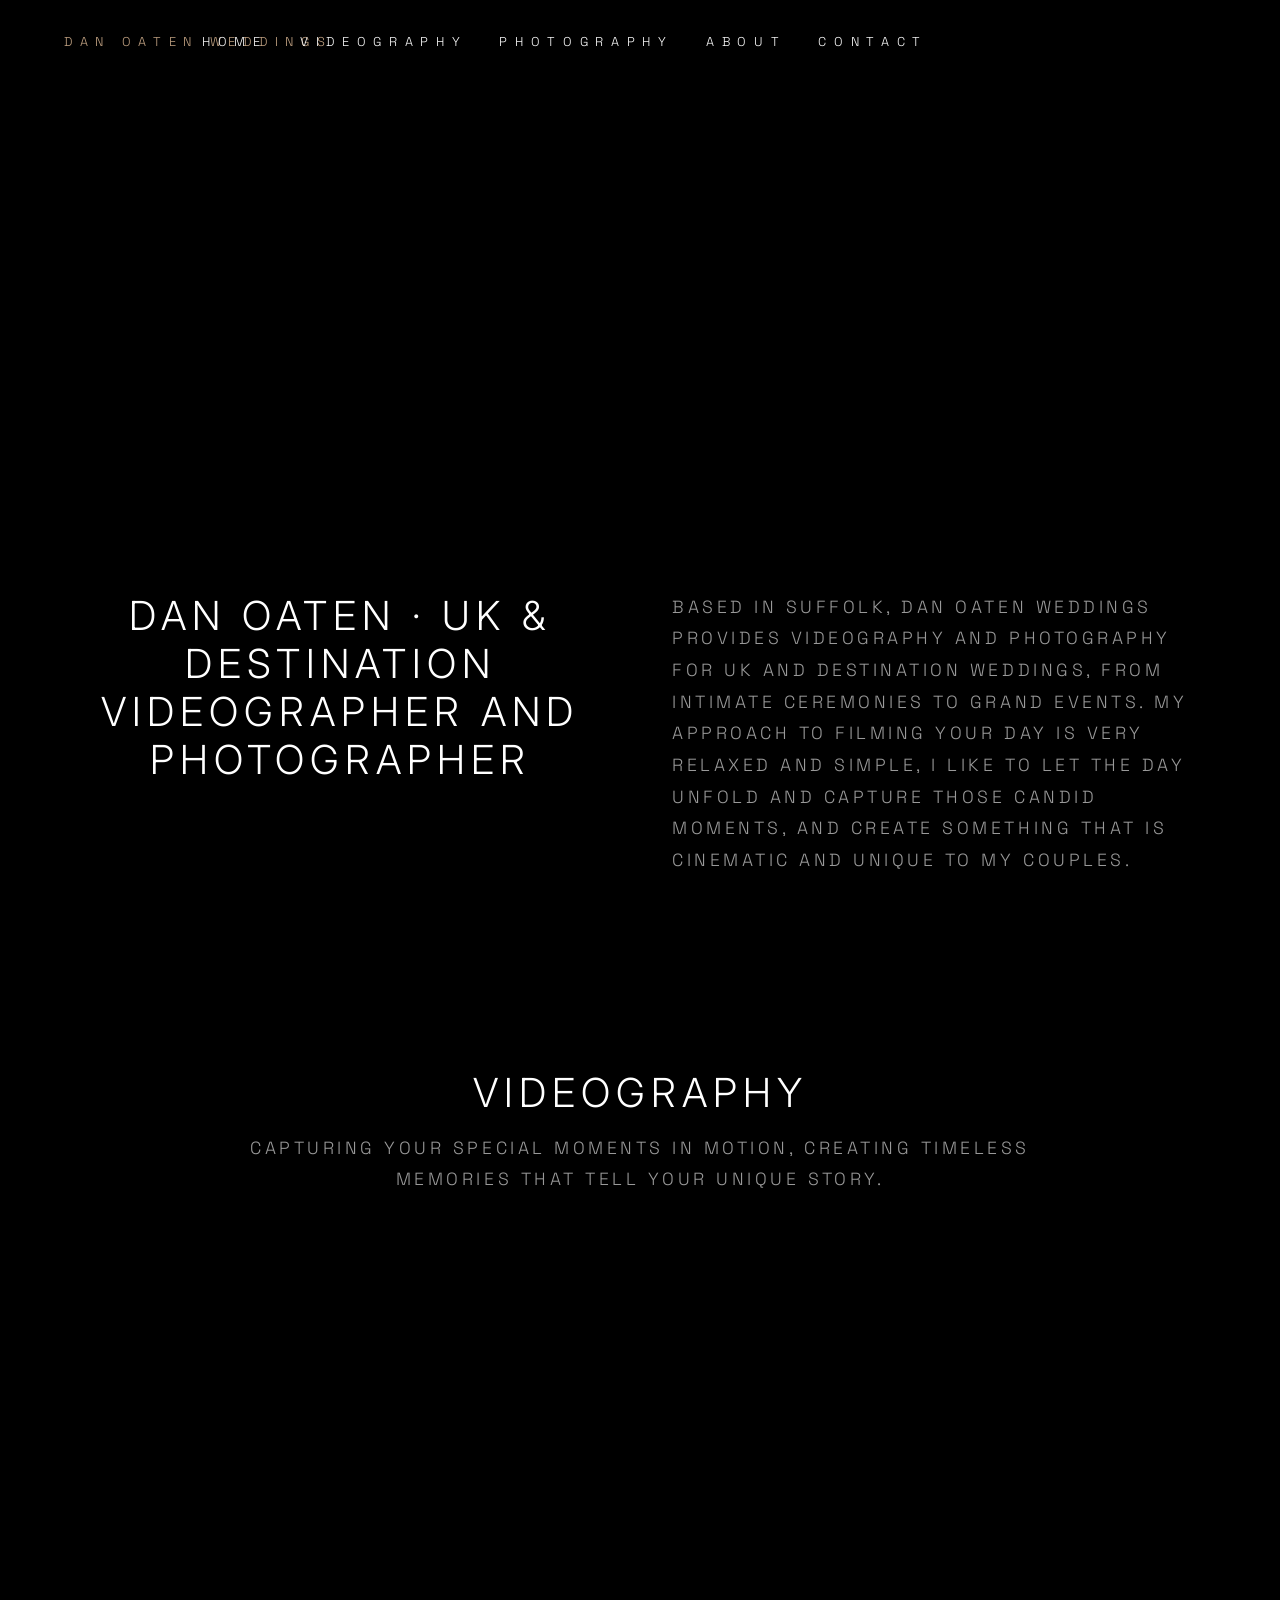
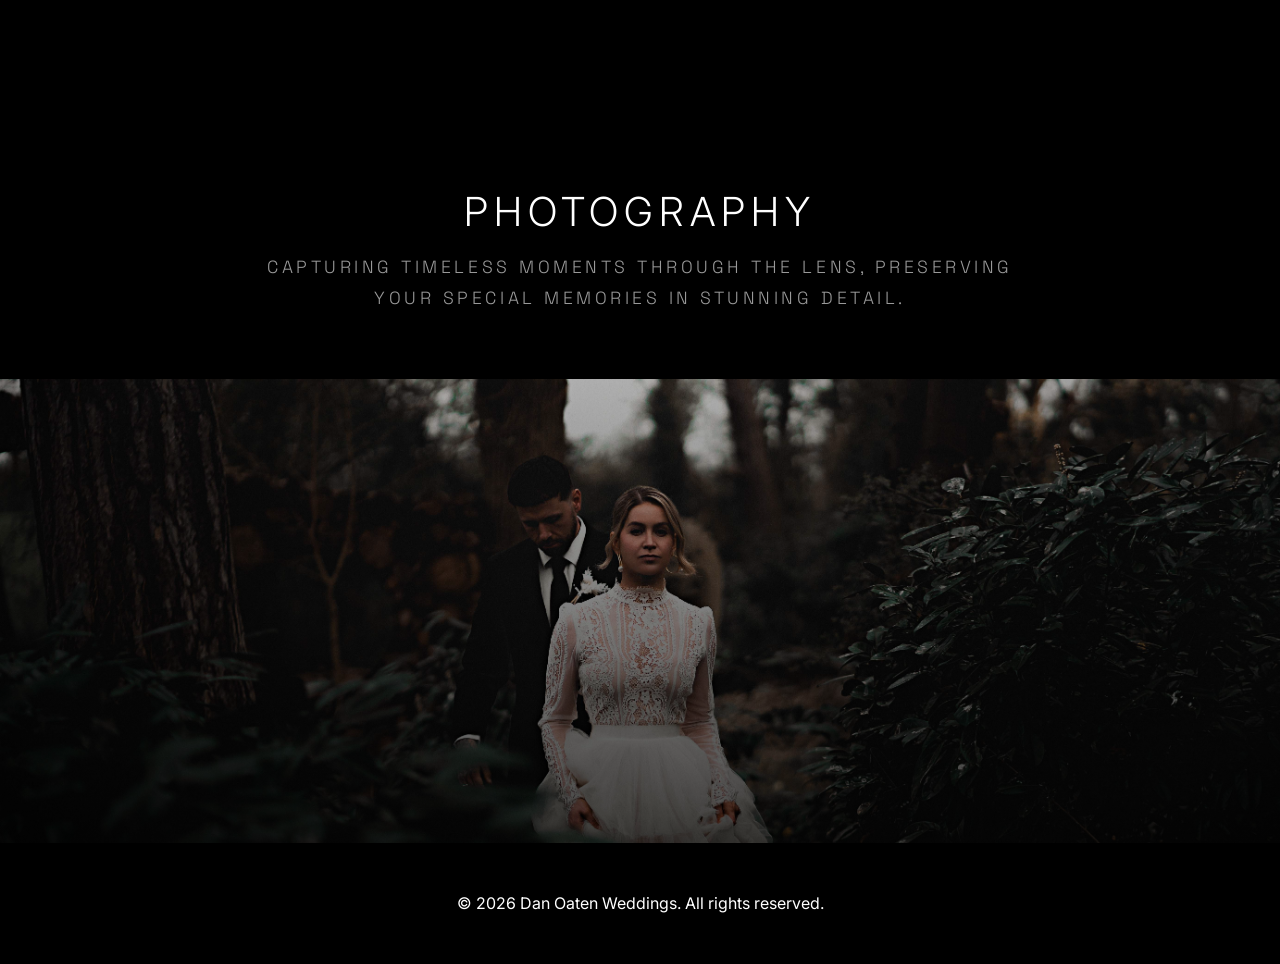
==== index.html @ 511fac62 "Fix mobile hero scroll flash and navbar overlap" ====
<!DOCTYPE html>
<html lang="en">
<head>
    <meta charset="UTF-8">
    <meta name="viewport" content="width=device-width, initial-scale=1.0">
    <title>Dan Oaten | Wedding Videographer &amp; Photographer, Suffolk</title>
    <meta name="description" content="Suffolk wedding videographer and photographer Dan Oaten. Cinematic films and natural photography for UK and destination weddings. Relaxed, story-led coverage.">
    <link rel="canonical" href="https://www.danoatenweddings.com/">
    <meta property="og:type" content="website">
    <meta property="og:site_name" content="Dan Oaten Weddings">
    <meta property="og:title" content="Dan Oaten | Wedding Videographer &amp; Photographer, Suffolk">
    <meta property="og:description" content="Suffolk wedding videographer and photographer Dan Oaten. Cinematic films and natural photography for UK and destination weddings.">
    <meta property="og:url" content="https://www.danoatenweddings.com/">
    <meta property="og:image" content="https://www.danoatenweddings.com/PHOTOS%20FOR%20WEB/WEB%20COMPRESSED%20VERSIONS/woods.jpg">
    <meta name="twitter:card" content="summary_large_image">
    <meta name="twitter:title" content="Dan Oaten | Wedding Videographer &amp; Photographer, Suffolk">
    <meta name="twitter:description" content="Suffolk wedding videographer and photographer Dan Oaten. Cinematic films and natural photography for UK and destination weddings.">
    <meta name="twitter:image" content="https://www.danoatenweddings.com/PHOTOS%20FOR%20WEB/WEB%20COMPRESSED%20VERSIONS/woods.jpg">
    <script type="application/ld+json">
    {
        "@context": "https://schema.org",
        "@graph": [
            {
                "@type": "ProfessionalService",
                "@id": "https://www.danoatenweddings.com/#business",
                "name": "Dan Oaten Weddings",
                "url": "https://www.danoatenweddings.com/",
                "image": "https://www.danoatenweddings.com/PHOTOS%20FOR%20WEB/WEB%20COMPRESSED%20VERSIONS/PIC%20OF%20DAN.jpg",
                "description": "Wedding videography and photography based in Suffolk, covering UK and destination weddings.",
                "areaServed": ["Suffolk", "United Kingdom"],
                "email": "mailto:danoatenmedia@gmail.com",
                "founder": { "@id": "https://www.danoatenweddings.com/#person" }
            },
            {
                "@type": "Person",
                "@id": "https://www.danoatenweddings.com/#person",
                "name": "Dan Oaten",
                "jobTitle": "Wedding Videographer and Photographer",
                "url": "https://www.danoatenweddings.com/about.html",
                "image": "https://www.danoatenweddings.com/PHOTOS%20FOR%20WEB/WEB%20COMPRESSED%20VERSIONS/PIC%20OF%20DAN.jpg",
                "worksFor": { "@id": "https://www.danoatenweddings.com/#business" },
                "sameAs": [
                    "https://instagram.com/danoatenweddings",
                    "https://www.youtube.com/channel/UCGWJz1EuunqIZIr-zbtcZ6g"
                ]
            }
        ]
    }
    </script>
    <link rel="stylesheet" href="styles.css">
    <link rel="preconnect" href="https://fonts.googleapis.com">
    <link rel="preconnect" href="https://fonts.gstatic.com" crossorigin>
    <link rel="preconnect" href="https://www.youtube-nocookie.com">
</head>
<body>
    <nav class="navbar">
        <div class="logo">DAN OATEN WEDDINGS</div>
        <div class="nav-content">
            <button class="mobile-menu-button">☰</button>
            <div class="nav-links">
                <a href="index.html">HOME</a>
                <a href="videography.html">VIDEOGRAPHY</a>
                <a href="photography.html">PHOTOGRAPHY</a>
                <a href="about.html">ABOUT</a>
                <a href="contact.html">CONTACT</a>
            </div>
        </div>
    </nav>

    <header id="home" class="hero">
        <div class="video-banner">
            <div class="hero-youtube" aria-hidden="true">
                <iframe
                    class="hero-youtube-iframe"
                    src="https://www.youtube-nocookie.com/embed/7D-t5KvVeIo?autoplay=1&mute=1&loop=1&playlist=7D-t5KvVeIo&controls=0&rel=0&modestbranding=1&playsinline=1&iv_load_policy=3&disablekb=1&fs=0"
                    title="Dan Oaten Weddings 2023 reel"
                    allow="accelerometer; autoplay; clipboard-write; encrypted-media; gyroscope; picture-in-picture; web-share"
                    referrerpolicy="strict-origin-when-cross-origin"
                ></iframe>
                <video
                    class="hero-banner-video hero-banner-video--mobile"
                    poster="https://i.ytimg.com/vi/7D-t5KvVeIo/maxresdefault.jpg"
                    muted
                    loop
                    playsinline
                    autoplay
                    preload="metadata"
                >
                    <source src="videos/hero-reel-mobile.mp4" type="video/mp4">
                </video>
            </div>
        </div>
        <div class="hero-content">
            <div class="hero-text-container">
                <h1 class="hero-title">DAN OATEN · UK &amp; DESTINATION VIDEOGRAPHER AND PHOTOGRAPHER</h1>
                <p class="hero-description">Based in Suffolk, Dan Oaten Weddings provides videography and photography for UK and destination weddings, from intimate ceremonies to grand events. My approach to filming your day is very relaxed and simple, I like to let the day unfold and capture those candid moments, and create something that is cinematic and unique to my couples.</p>
            </div>
        </div>
    </header>

    <section class="video-banner-section">
        <div class="banner-text-container">
            <h2 class="banner-title">VIDEOGRAPHY</h2>
            <p class="banner-description">Capturing your special moments in motion, creating timeless memories that tell your unique story.</p>
        </div>
        <div class="banner-video-container">
            <div class="hero-youtube" aria-hidden="true">
                <iframe
                    class="hero-youtube-iframe"
                    src="https://www.youtube-nocookie.com/embed/HKAzUGBeCcc?autoplay=1&mute=1&loop=1&playlist=HKAzUGBeCcc&controls=0&rel=0&modestbranding=1&playsinline=1&iv_load_policy=3&disablekb=1&fs=0"
                    title="Brides 2022"
                    allow="accelerometer; autoplay; clipboard-write; encrypted-media; gyroscope; picture-in-picture; web-share"
                    referrerpolicy="strict-origin-when-cross-origin"
                ></iframe>
                <img
                    class="hero-youtube-poster"
                    src="https://i.ytimg.com/vi/HKAzUGBeCcc/maxresdefault.jpg"
                    alt=""
                    loading="lazy"
                >
            </div>
        </div>
    </section>

    <section class="photo-banner-section">
        <div class="banner-text-container">
            <h2 class="banner-title">PHOTOGRAPHY</h2>
            <p class="banner-description">Capturing timeless moments through the lens, preserving your special memories in stunning detail.</p>
        </div>
        <div class="banner-image-container">
            <img src="PHOTOS FOR WEB/WEB COMPRESSED VERSIONS/woods.jpg" alt="Photography" class="banner-image">
        </div>
    </section>

    <footer>
        <div class="footer-content">
            <p>&copy; 2026 Dan Oaten Weddings. All rights reserved.</p>
        </div>
    </footer>

    <script>
        // Basic navbar scroll effect
        window.addEventListener('scroll', function() {
            const navbar = document.querySelector('.navbar');
            if (window.scrollY > 50) {
                navbar.classList.add('scrolled');
            } else {
                navbar.classList.remove('scrolled');
            }
        });

        // Mobile menu
        const mobileMenuButton = document.querySelector('.mobile-menu-button');
        const navLinks = document.querySelector('.nav-links');
        const navbar = document.querySelector('.navbar');

        function setMobileMenuOpen(isOpen) {
            if (!navLinks || !navbar) return;
            navLinks.classList.toggle('active', isOpen);
            navbar.classList.toggle('menu-open', isOpen);
            document.body.style.overflow = isOpen ? 'hidden' : '';
            if (mobileMenuButton) {
                mobileMenuButton.setAttribute('aria-expanded', isOpen ? 'true' : 'false');
                mobileMenuButton.textContent = isOpen ? '✕' : '☰';
            }
        }

        if (mobileMenuButton && navLinks) {
            mobileMenuButton.setAttribute('aria-expanded', 'false');
            mobileMenuButton.setAttribute('aria-label', 'Toggle navigation menu');

            mobileMenuButton.addEventListener('click', (e) => {
                e.stopPropagation();
                setMobileMenuOpen(!navLinks.classList.contains('active'));
            });

            document.querySelectorAll('.nav-links a').forEach(link => {
                link.addEventListener('click', () => {
                    setMobileMenuOpen(false);
                });
            });
        }

        // Email submission
        function sendEmail(event) {
            event.preventDefault();
            const email = document.getElementById('subscriberEmail').value;
            const subject = 'New Website Subscriber';
            const body = `A new subscriber has signed up with the email: ${email}`;
            const mailtoLink = `mailto:danoatenmedia@gmail.com?subject=${encodeURIComponent(subject)}&body=${encodeURIComponent(body)}`;
            window.location.href = mailtoLink;
            document.getElementById('subscriberEmail').value = '';
        }

        // Top hero: self-hosted video on mobile only
        (function initHeroMobileVideo() {
            const isMobile = window.matchMedia('(max-width: 768px)').matches;
            const heroIframe = document.querySelector('.hero .video-banner .hero-youtube-iframe');

            if (isMobile && heroIframe) {
                heroIframe.removeAttribute('src');
            }

            if (!isMobile) return;

            const heroVideo = document.querySelector('.hero-banner-video--mobile');
            if (!heroVideo) return;

            const tryPlay = () => {
                heroVideo.play().catch(() => {});
            };

            heroVideo.addEventListener('canplay', tryPlay, { once: true });
            tryPlay();
        })();
    </script>
</body>
</html>
---- styles.css ----
@import url('https://fonts.googleapis.com/css2?family=Inter:wght@100;200;300;400;500;600;700&family=Space+Grotesk:wght@100;200;300;400;500;600;700&display=swap');

:root {
    --primary-color: #000000;
    --secondary-color: #ffffff;
    --text-color: #ffffff;
    --light-bg: #000000;
    --white: #ffffff;
    --transition: all 0.3s ease;
    --gradient-overlay: linear-gradient(to bottom, rgba(0,0,0,0.8), rgba(0,0,0,0.95));
}

* {
    margin: 0;
    padding: 0;
    box-sizing: border-box;
}

html {
    scroll-behavior: smooth;
    -webkit-text-size-adjust: 100%;
    text-size-adjust: 100%;
}

img,
video {
    max-width: 100%;
}

body {
    font-family: 'Inter', sans-serif;
    line-height: 1.6;
    color: var(--text-color);
    overflow-x: hidden;
    background-color: var(--primary-color);
    background-image: radial-gradient(circle at center, #1a1a1a 0%, #000000 100%);
}

h1, h2, h3 {
    font-family: 'Space Grotesk', sans-serif;
}

/* Navbar */
.navbar {
    position: fixed;
    top: 0;
    left: 0;
    right: 0;
    background: rgba(0, 0, 0, 0.8);
    backdrop-filter: blur(10px);
    z-index: 1000;
    padding: 1.5rem 0;
    margin: 0;
    display: flex;
    justify-content: flex-end;
    align-items: center;
}

.navbar.scrolled {
    background: rgba(0, 0, 0, 0.95);
}

.logo {
    font-family: 'Space Grotesk', sans-serif;
    font-size: 0.8rem;
    font-weight: 100;
    letter-spacing: 0.6em;
    color: #C4A484;
    text-transform: uppercase;
    margin: 0;
    padding: 0 2rem;
    position: absolute;
    left: 2rem;
}

.camera-logo {
    width: 24px;
    height: 24px;
    fill: #fff;
    transition: var(--transition);
}

.logo:hover .camera-logo {
    transform: scale(1.1);
}

.nav-content {
    display: flex;
    align-items: center;
    padding: 0 2rem;
    position: relative;
    margin-right: 25%;
}

.nav-links {
    display: flex;
    gap: 2rem;
    margin: 0;
    padding: 0;
}

.nav-links a {
    font-family: 'Space Grotesk', sans-serif;
    font-size: 0.8rem;
    font-weight: 100;
    letter-spacing: 0.6em;
    color: #fff;
    text-decoration: none;
    text-transform: uppercase;
    transition: color 0.3s ease;
    padding: 0.5rem 0;
}

.nav-links a:hover {
    color: #C4A484;
}

/* Hero Section */
.hero {
    position: relative;
    margin-top: 0;
    background: var(--primary-color);
    overflow: hidden;
    background-image: linear-gradient(to bottom, rgba(0,0,0,0.9), rgba(0,0,0,1));
}

.video-banner {
    position: relative;
    width: 100%;
    padding-top: 36.23%; /* 2.76:1 aspect ratio (1/2.76 * 100) */
    overflow: hidden;
    background: var(--primary-color);
}

.hero-youtube {
    position: absolute;
    top: 0;
    left: 0;
    width: 100%;
    height: 100%;
    overflow: hidden;
    pointer-events: none;
    background: var(--primary-color);
}

.hero-youtube-iframe {
    position: absolute;
    top: 0;
    left: 0;
    width: 100%;
    height: 100%;
    border: 0;
}

.hero-youtube-poster {
    display: none;
}

.hero-banner-video {
    display: none;
}

@media (min-width: 769px) {
    .hero-youtube-iframe {
        top: 50%;
        left: 50%;
        width: 100vw;
        height: 56.25vw;
        min-height: 100%;
        min-width: 177.78vh;
        transform: translate(-50%, -50%);
    }
}

.hero-video {
    position: absolute;
    top: 50%;
    left: 50%;
    transform: translate(-50%, -50%);
    width: 100%;
    height: 100%;
    object-fit: cover;
    object-position: center 50%; /* Centers the video vertically */
    background: var(--primary-color);
}

.hero-content {
    position: relative;
    background: var(--primary-color);
    padding: 6rem 2rem;
}

.hero-text-container {
    max-width: 1200px;
    margin: 0 auto;
    display: grid;
    grid-template-columns: 1fr 1fr;
    gap: 4rem;
    align-items: start;
    background: var(--primary-color);
    padding: 2rem;
}

.hero-title {
    font-family: 'Inter', sans-serif;
    font-size: 2.5rem;
    font-weight: 300;
    color: var(--white);
    line-height: 1.2;
    margin: 0;
    letter-spacing: 0.15em;
    text-transform: uppercase;
    text-align: center;
}

.hero-description {
    font-family: 'Space Grotesk', sans-serif;
    font-size: 1.1rem;
    line-height: 1.8;
    color: #999;
    font-weight: 100;
    margin: 0;
    letter-spacing: 0.2em;
    text-transform: uppercase;
}

.cta-button {
    display: inline-block;
    padding: 1.2rem 2.5rem;
    background: var(--secondary-color);
    color: var(--white);
    text-decoration: none;
    border-radius: 50px;
    transition: var(--transition);
    animation: fadeInUp 1s ease 0.4s;
    opacity: 0;
    animation-fill-mode: forwards;
    font-size: 1.2rem;
    font-weight: 500;
    letter-spacing: 1px;
    text-transform: uppercase;
}

.cta-button:hover {
    transform: translateY(-3px);
    box-shadow: 0 5px 15px rgba(0, 0, 0, 0.3);
    background: #c0392b;
}

/* Videography Page */
.videography-hero {
    height: 50vh;
    background: var(--primary-color);
    display: flex;
    flex-direction: column;
    justify-content: center;
    align-items: center;
    text-align: center;
    color: var(--white);
    padding: 2rem;
    background-image: linear-gradient(to bottom, rgba(0,0,0,0.9), rgba(0,0,0,1));
    position: relative;
    margin-top: 0;
}

.videography-hero h1 {
    font-size: 3rem;
    margin-bottom: 1rem;
    position: relative;
    z-index: 2;
}

.video-gallery {
    padding: 4rem 2rem;
    background: var(--primary-color);
    background-image: linear-gradient(to bottom, rgba(0,0,0,0.95), rgba(0,0,0,1));
    display: grid;
    grid-template-columns: repeat(3, 1fr);
    gap: 4rem;
    max-width: 100%;
    margin: 0 auto;
}

.video-item {
    margin: 0;
    width: 100%;
}

.video-container {
    position: relative;
    width: 100%;
    aspect-ratio: 16 / 9; /* Modern aspect ratio handling */
    overflow: hidden;
}

.video-container iframe {
    position: absolute;
    top: 0;
    left: 0;
    width: 100%;
    height: 100%;
    border: 0;
}

/* Support images inside video-container for thumbnail links */
.video-container a {
    position: absolute;
    top: 0;
    left: 0;
    width: 100%;
    height: 100%;
    display: block;
}
.video-container img {
    position: absolute;
    top: 0;
    left: 0;
    width: 100%;
    height: 100%;
    object-fit: cover;
    border: 0;
    display: block;
}

.video-description {
    padding: 1rem;
    background: rgba(0, 0, 0, 0.7);
    border-radius: 10px;
    margin-top: 1rem;
    width: 100%;
}

.video-description h3 {
    font-family: 'Inter', sans-serif;
    font-size: 1.2rem;
    font-weight: 300;
    color: var(--white);
    line-height: 1.2;
    margin: 0 0 1rem 0;
    letter-spacing: 0.15em;
    text-transform: uppercase;
}

.video-description p {
    font-family: 'Space Grotesk', sans-serif;
    font-size: 1.1rem;
    line-height: 1.8;
    color: #999;
    font-weight: 100;
    margin: 0;
    letter-spacing: 0.2em;
    text-transform: uppercase;
}

.video-intro-text {
    text-align: center;
    margin: 0 0 2rem 0;
}

.video-intro-text p {
    font-family: 'Space Grotesk', sans-serif;
    font-size: 1.1rem;
    line-height: 1.8;
    color: #999;
    font-weight: 100;
    margin: 0;
    letter-spacing: 0.2em;
    text-transform: uppercase;
}

.videography-title {
    text-align: center;
    font-family: 'Playfair Display', serif;
    font-size: 2.5rem;
    font-weight: 700;
    letter-spacing: 0.3em;
    color: var(--white);
    margin: 2rem 0;
}

.videography-subtitle {
    text-align: center;
    font-family: 'Poppins', sans-serif;
    font-size: 1.2rem;
    color: #888;
    font-weight: 400;
    margin-bottom: 2rem;
}

/* About Section */
.about {
    padding: 5rem 2rem;
    background: var(--primary-color);
    color: var(--white);
}

.about-content {
    max-width: 1200px;
    margin: 0 auto;
    display: grid;
    grid-template-columns: 1fr 2fr;
    gap: 4rem;
    align-items: center;
}

.about-image {
    position: relative;
    border-radius: 10px;
    overflow: hidden;
    box-shadow: 0 10px 30px rgba(0, 0, 0, 0.1);
}

.about-image img {
    width: 100%;
    height: auto;
    display: block;
    transition: transform 0.5s ease;
}

.about-image:hover img {
    transform: scale(1.05);
}

.about-text {
    padding: 2rem;
}

.about-text h2 {
    font-size: 2.5rem;
    margin-bottom: 1.5rem;
    color: var(--white);
}

.about-text p {
    margin-bottom: 1.5rem;
    font-size: 1.1rem;
    line-height: 1.8;
    color: #999;
}

.about-ashlee {
    margin-top: 3rem;
    padding-top: 2rem;
    border-top: 1px solid #333;
}

.about-ashlee h3 {
    color: var(--white);
    margin-bottom: 1rem;
}

.about-stats {
    display: grid;
    grid-template-columns: repeat(3, 1fr);
    gap: 2rem;
    margin-top: 3rem;
    text-align: center;
}

.stat {
    padding: 1.5rem;
    background: rgba(20, 20, 20, 0.8);
    border-radius: 10px;
    transition: transform 0.3s ease;
    backdrop-filter: blur(10px);
    border: 1px solid rgba(255, 255, 255, 0.1);
}

.stat:hover {
    transform: translateY(-5px);
    background: rgba(30, 30, 30, 0.9);
}

.stat-number {
    display: block;
    font-size: 2.5rem;
    font-weight: 700;
    color: var(--secondary-color);
    margin-bottom: 0.5rem;
}

.stat-label {
    font-size: 1rem;
    color: var(--text-color);
    font-weight: 500;
}

/* Packages Section */
.packages {
    padding: 5rem 2rem;
    background: var(--primary-color);
    background-image: linear-gradient(to bottom, rgba(0,0,0,1), rgba(0,0,0,0.95));
}

.packages h2 {
    text-align: center;
    margin-bottom: 3rem;
    font-size: 2.5rem;
    color: var(--primary-color);
}

.package-grid {
    display: grid;
    grid-template-columns: repeat(auto-fit, minmax(280px, 1fr));
    gap: 2rem;
    max-width: 1200px;
    margin: 0 auto;
}

.package-card {
    background: rgba(20, 20, 20, 0.8);
    padding: 2rem;
    border-radius: 10px;
    box-shadow: 0 5px 15px rgba(0, 0, 0, 0.3);
    transition: var(--transition);
    backdrop-filter: blur(10px);
    border: 1px solid rgba(255, 255, 255, 0.1);
}

.package-card:hover {
    transform: translateY(-10px);
}

.package-card.featured {
    transform: scale(1.05);
    border: 2px solid var(--secondary-color);
}

.package-card h3 {
    font-size: 1.8rem;
    margin-bottom: 1.5rem;
    color: var(--primary-color);
}

.package-card ul {
    list-style: none;
    margin-bottom: 2rem;
}

.package-card li {
    margin-bottom: 0.5rem;
    padding-left: 1.5rem;
    position: relative;
}

.package-card li::before {
    content: "✓";
    position: absolute;
    left: 0;
    color: var(--secondary-color);
}

.package-button {
    display: inline-block;
    padding: 0.8rem 1.5rem;
    background: var(--primary-color);
    color: var(--white);
    text-decoration: none;
    border-radius: 5px;
    transition: var(--transition);
}

.package-button:hover {
    background: var(--secondary-color);
}

/* Contact Page Styles */
.contact-page {
    padding-top: 80px;
    background: var(--primary-color);
    min-height: 100vh;
}

.contact-hero {
    text-align: center;
    padding: 6rem 2rem;
    background: linear-gradient(to bottom, rgba(0,0,0,0.9), rgba(0,0,0,1));
}

.contact-hero h1 {
    font-size: 3rem;
    font-weight: 300;
    margin-bottom: 1.5rem;
    letter-spacing: 0.15em;
    text-transform: uppercase;
}

.contact-hero p {
    font-size: 1.2rem;
    color: #999;
    max-width: 600px;
    margin: 0 auto;
    letter-spacing: 0.1em;
}

.contact-container {
    max-width: 1200px;
    margin: 0 auto;
    padding: 4rem 2rem;
    display: grid;
    grid-template-columns: 1fr 1.5fr;
    gap: 4rem;
}

.contact-info-section {
    position: sticky;
    top: 100px;
    height: fit-content;
}

.contact-card {
    background: rgba(255, 255, 255, 0.05);
    padding: 2.5rem;
    border-radius: 10px;
    backdrop-filter: blur(10px);
}

.contact-card h2 {
    font-size: 1.8rem;
    margin-bottom: 2rem;
    font-weight: 300;
    letter-spacing: 0.1em;
}

.contact-details {
    margin-bottom: 2.5rem;
}

.contact-item {
    display: flex;
    align-items: flex-start;
    margin-bottom: 1.5rem;
}

.contact-item i {
    font-size: 1.5rem;
    color: #C4A484;
    margin-right: 1rem;
    margin-top: 0.25rem;
}

.contact-item h3 {
    font-size: 1rem;
    font-weight: 500;
    margin-bottom: 0.5rem;
    color: #C4A484;
}

.contact-item p {
    font-size: 0.9rem;
    color: #999;
    line-height: 1.6;
}

.contact-item a {
    color: #999;
    text-decoration: none;
    transition: color 0.3s ease;
}

.contact-item a:hover {
    color: #C4A484;
}

.social-links {
    display: flex;
    flex-direction: column;
    gap: 1rem;
}

.social-link {
    display: flex;
    align-items: center;
    color: #999;
    text-decoration: none;
    transition: color 0.3s ease;
    padding: 0.5rem 0;
}

.social-link i {
    font-size: 1.2rem;
    margin-right: 1rem;
    color: #C4A484;
}

.social-link:hover {
    color: #C4A484;
}

.contact-form-section {
    background: rgba(255, 255, 255, 0.05);
    padding: 2.5rem;
    border-radius: 10px;
    backdrop-filter: blur(10px);
}

.form-header {
    margin-bottom: 2.5rem;
}

.form-header h2 {
    font-size: 1.8rem;
    margin-bottom: 1rem;
    font-weight: 300;
    letter-spacing: 0.1em;
}

.form-header p {
    color: #999;
    font-size: 0.9rem;
}

.form-grid {
    display: grid;
    grid-template-columns: 1fr 1fr;
    gap: 1.5rem;
}

.form-group {
    margin-bottom: 1.5rem;
}

.form-group.full-width {
    grid-column: 1 / -1;
}

.form-group label {
    display: block;
    margin-bottom: 0.5rem;
    color: #999;
    font-size: 0.9rem;
}

.form-group input,
.form-group textarea {
    width: 100%;
    padding: 0.8rem;
    background: rgba(255, 255, 255, 0.1);
    border: 1px solid rgba(255, 255, 255, 0.1);
    border-radius: 5px;
    color: #fff;
    font-size: 0.9rem;
    transition: all 0.3s ease;
}

.form-group input:focus,
.form-group textarea:focus {
    outline: none;
    border-color: #C4A484;
    background: rgba(255, 255, 255, 0.15);
}

.form-footer {
    margin-top: 2rem;
}

.botcheck {
    display: none;
}

.form-status {
    margin-top: 1rem;
    font-family: 'Poppins', sans-serif;
    font-size: 0.95rem;
    line-height: 1.5;
    text-align: center;
}

.form-status-success {
    color: #8fd4a8;
}

.form-status-error {
    color: #f0a0a0;
}

.submit-button:disabled {
    opacity: 0.7;
    cursor: not-allowed;
    transform: none;
}

.submit-button {
    display: flex;
    align-items: center;
    justify-content: center;
    gap: 1rem;
    width: 100%;
    padding: 1rem;
    background: #C4A484;
    color: #fff;
    border: none;
    border-radius: 5px;
    font-size: 1rem;
    font-weight: 500;
    cursor: pointer;
    transition: all 0.3s ease;
}

.submit-button:hover {
    background: #b38f6f;
    transform: translateY(-2px);
}

.submit-button i {
    transition: transform 0.3s ease;
}

.submit-button:hover i {
    transform: translateX(5px);
}

.faq-section {
    max-width: 1200px;
    margin: 0 auto;
    padding: 4rem 2rem;
}

.faq-section h2 {
    text-align: center;
    font-size: 2rem;
    margin-bottom: 3rem;
    font-weight: 300;
    letter-spacing: 0.1em;
}

.faq-grid {
    display: grid;
    grid-template-columns: repeat(2, 1fr);
    gap: 2rem;
}

.faq-item {
    background: rgba(255, 255, 255, 0.05);
    padding: 2rem;
    border-radius: 10px;
    backdrop-filter: blur(10px);
}

.faq-item h3 {
    font-size: 1.2rem;
    margin-bottom: 1rem;
    color: #C4A484;
    font-weight: 500;
}

.faq-item p {
    color: #999;
    font-size: 0.9rem;
    line-height: 1.6;
}

@media (max-width: 768px) {
    .contact-container {
        grid-template-columns: 1fr;
        gap: 2rem;
    }

    .contact-info-section {
        position: static;
    }

    .form-grid {
        grid-template-columns: 1fr;
    }

    .faq-grid {
        grid-template-columns: 1fr;
    }

    .contact-hero h1 {
        font-size: 2rem;
    }
    
    .contact-hero p {
        font-size: 1rem;
    }
}

/* Footer */
footer {
    background: var(--primary-color);
    color: var(--white);
    padding: 3rem 2rem;
}

.footer-content {
    max-width: 1200px;
    margin: 0 auto;
    text-align: center;
}

.social-links {
    margin-bottom: 1.5rem;
}

.social-links a {
    color: var(--white);
    text-decoration: none;
    margin: 0 1rem;
    transition: var(--transition);
}

.social-links a:hover {
    color: var(--secondary-color);
}

/* Loading Animation */
.loading {
    position: fixed;
    top: 0;
    left: 0;
    width: 100%;
    height: 100%;
    background: var(--white);
    display: flex;
    justify-content: center;
    align-items: center;
    z-index: 9999;
    transition: opacity 0.5s ease;
}

.loading.hidden {
    opacity: 0;
    pointer-events: none;
}

.loading-spinner {
    width: 50px;
    height: 50px;
    border: 3px solid var(--light-bg);
    border-top-color: var(--secondary-color);
    border-radius: 50%;
    animation: spin 1s linear infinite;
}

/* Animations */
@keyframes fadeInUp {
    from {
        opacity: 0;
        transform: translateY(20px);
    }
    to {
        opacity: 1;
        transform: translateY(0);
    }
}

@keyframes spin {
    to {
        transform: rotate(360deg);
    }
}

/* Mobile Menu */
.mobile-menu-button {
    display: none;
    background: rgba(255, 255, 255, 0.12);
    border: 1px solid rgba(255, 255, 255, 0.25);
    border-radius: 8px;
    font-size: 1.5rem;
    line-height: 1;
    cursor: pointer;
    color: #ffffff;
    padding: 0.5rem 0.65rem;
    min-width: 44px;
    min-height: 44px;
    touch-action: manipulation;
    -webkit-tap-highlight-color: transparent;
}

/* Responsive Design */
@media (max-width: 992px) {
    .navbar {
        justify-content: space-between;
        align-items: center;
        padding: 0.85rem 1.25rem;
        z-index: 10000;
        background: #000000;
    }

    .navbar.scrolled,
    .navbar.menu-open {
        background: #000000;
    }

    .logo {
        position: relative;
        z-index: 10002;
        left: auto;
        padding: 0;
        font-size: 0.62rem;
        letter-spacing: 0.28em;
        flex: 1;
        min-width: 0;
        line-height: 1.4;
        color: #C4A484;
    }

    .nav-content {
        margin-right: 0;
        padding: 0;
        flex-shrink: 0;
        position: static;
    }

    .mobile-menu-button {
        display: flex;
        align-items: center;
        justify-content: center;
        position: relative;
        z-index: 10003;
        color: #ffffff;
    }

    .nav-links {
        display: none;
        position: fixed;
        top: 0;
        left: 0;
        right: 0;
        bottom: 0;
        width: 100%;
        height: 100%;
        min-height: 100vh;
        min-height: 100dvh;
        background: #000000;
        flex-direction: column;
        justify-content: center;
        align-items: center;
        gap: 0;
        z-index: 10001;
        padding: 5rem 1.5rem 2rem;
        margin: 0;
        overflow-y: auto;
        -webkit-overflow-scrolling: touch;
    }

    .nav-links.active {
        display: flex;
    }

    .nav-links a {
        font-size: 0.8rem;
        letter-spacing: 0.3em;
        padding: 0.85rem 1.25rem;
        min-height: 44px;
        display: flex;
        align-items: center;
        justify-content: center;
        color: #ffffff;
    }
}

@media (max-width: 1200px) {
    .video-gallery {
        grid-template-columns: repeat(2, 1fr);
        gap: 2.5rem;
        padding: 3rem 1.5rem;
    }
}

@media (max-width: 768px) {
    html,
    body {
        overscroll-behavior-y: none;
    }

    body {
        padding-top: calc(3.5rem + env(safe-area-inset-top, 0px));
    }

    .hero {
        padding-top: 0;
        background-image: none;
    }

    .hero-content {
        padding: 2.5rem 1rem;
    }

    .hero-text-container {
        grid-template-columns: 1fr;
        gap: 1.5rem;
        padding: 0.5rem;
    }

    .hero-title {
        font-size: 1.35rem;
        letter-spacing: 0.08em;
        line-height: 1.45;
        text-wrap: balance;
    }

    .hero-description {
        font-size: 0.9rem;
        letter-spacing: 0.06em;
        line-height: 1.7;
        text-transform: none;
    }

    /* YouTube banners: 16:9 padding hack on iframe wrapper (reliable on iOS Safari) */
    .hero .video-banner,
    .video-banner-section .banner-video-container {
        padding-top: 0;
        height: auto;
    }

    .hero .video-banner {
        position: relative;
        z-index: 1;
        isolation: isolate;
        overflow: hidden;
    }

    .hero .video-banner .hero-youtube {
        position: relative;
        top: auto;
        left: auto;
        width: 100%;
        height: auto;
        aspect-ratio: 16 / 9;
        padding-top: 0;
        overflow: hidden;
        transform: translateZ(0);
    }

    .hero .video-banner .hero-youtube-iframe {
        display: none !important;
        visibility: hidden;
        opacity: 0;
        width: 0;
        height: 0;
        pointer-events: none;
    }

    .hero .video-banner .hero-banner-video--mobile {
        display: block;
        position: absolute;
        inset: 0;
        width: 100%;
        height: 100%;
        max-width: none;
        object-fit: cover;
        object-position: center top;
        pointer-events: none;
        z-index: 2;
        background: #000;
        transform: translateZ(0);
    }

    .video-banner-section .banner-video-container .hero-youtube {
        position: relative;
        top: auto;
        left: auto;
        width: 100%;
        height: 0;
        padding-top: 56.25%;
        overflow: hidden;
    }

    .video-banner-section .hero-youtube-iframe {
        display: none;
    }

    .video-banner-section .hero-youtube-poster {
        display: block;
        position: absolute;
        top: 0;
        left: 0;
        width: 100%;
        height: 100%;
        object-fit: cover;
        object-position: center center;
    }

    /* Photo banner: 4:3 on mobile to show more of the image */
    .photo-banner-section .banner-image-container {
        height: 0;
        padding-top: 75%;
    }

    .banner-image {
        object-fit: cover;
        object-position: center center;
    }

    .commercial-banner-section .banner-video-container {
        padding-top: 56.25%;
    }

    .video-gallery {
        grid-template-columns: 1fr;
        gap: 2rem;
        padding: 2rem 1rem;
    }

    .videography-title {
        font-size: 1.5rem;
        letter-spacing: 0.15em;
        margin: 1.5rem 1rem;
    }

    .videography-subtitle {
        font-size: 1rem;
        margin-bottom: 1.5rem;
        padding: 0 1rem;
    }

    .video-intro-text {
        padding: 0 1rem;
        margin-bottom: 1.5rem;
    }

    .video-intro-text p,
    .video-description p {
        font-size: 0.95rem;
        letter-spacing: 0.08em;
        line-height: 1.65;
    }

    .video-description h3 {
        font-size: 1rem;
        letter-spacing: 0.1em;
    }

    .package-card.featured {
        transform: none;
    }

    .about-content {
        grid-template-columns: 1fr;
        gap: 2rem;
    }

    .about-image {
        max-width: 400px;
        margin: 0 auto;
    }

    .about-stats {
        grid-template-columns: 1fr;
        gap: 1rem;
    }

    .commercial-header h1 {
        font-size: 2rem;
    }

    .commercial-description {
        padding: 1.5rem 1rem;
    }

    .commercial-description p,
    .commercial-desc-col .project-desc {
        font-size: 0.95rem;
        letter-spacing: 0.1em;
        line-height: 1.65;
    }

    .commercial-main {
        padding: 0 1rem 2rem;
    }

    .commercial-row,
    .commercial-row-reverse {
        margin: 2rem 0;
    }

    .photography-hero {
        height: 40vh;
        min-height: 220px;
    }

    .photography-hero img {
        width: 100%;
        max-height: 40vh;
    }

    .photography-header-text {
        margin: 1.5rem 1rem 2rem;
        padding: 0;
    }

    .photography-header-text h2 {
        font-size: 1rem;
        letter-spacing: 0.12em;
    }

    .wedding-stories {
        gap: 2.5rem;
        padding: 0 0.5rem;
    }

    .wedding-story {
        padding: 1.25rem 0.75rem;
        border-radius: 12px;
    }

    .wedding-images {
        grid-template-columns: repeat(2, 1fr);
        grid-template-rows: repeat(3, auto);
        gap: 0.75rem;
    }

    .wedding-images img {
        height: auto;
        max-width: 100%;
        border-radius: 10px;
    }

    .wedding-text {
        font-size: 1rem;
        margin-top: 1rem;
    }

    .wedding-text h3 {
        font-size: 1.1rem;
        letter-spacing: 0.1em;
    }

    .wedding-text p {
        font-size: 0.95rem;
        letter-spacing: 0.04em;
        line-height: 1.7;
        text-transform: none;
    }

    .recommended-grid {
        gap: 1rem;
    }

    .venue-name {
        font-size: 0.85rem;
    }

    .about-hero {
        aspect-ratio: 16 / 9;
        max-height: 40vh;
        min-height: 200px;
    }

    .about-text-container {
        margin: 2rem auto;
        padding: 1.5rem 1rem;
    }

    .about-text-container h1 {
        font-size: 2rem;
    }

    .about-text-container h2 {
        font-size: 1.1rem;
    }

    .about-text-container p {
        font-size: 1rem;
        line-height: 1.7;
    }

    .about-image-row {
        padding: 0 1rem;
    }

    .about-image-row .about-portrait {
        max-height: 420px;
        object-position: center 15%;
    }

    .about-image-row .about-image {
        height: auto;
        max-height: 320px;
    }

    .close-lightbox {
        top: 10px;
        right: 15px;
        font-size: 32px;
        padding: 12px;
    }

    .lightbox-content {
        max-width: 95%;
        max-height: 85vh;
    }
}

@media (max-width: 480px) {
    .logo {
        font-size: 0.55rem;
        letter-spacing: 0.2em;
    }

    .hero-title {
        font-size: 1.05rem;
        letter-spacing: 0.06em;
        line-height: 1.5;
    }

    .hero-description {
        font-size: 0.85rem;
        letter-spacing: 0.04em;
    }

    .banner-title,
    .photo-banner-section .banner-title,
    .commercial-banner-section .banner-title {
        font-size: 1.5rem;
        letter-spacing: 0.1em;
    }

    .banner-description,
    .photo-banner-section .banner-description,
    .commercial-banner-section .banner-description {
        font-size: 0.85rem;
        letter-spacing: 0.04em;
    }

    .service-banner {
        height: 250px;
    }

    .banner-content h2 {
        font-size: 1.75rem;
    }

    .commercial-desc-col .project-title {
        font-size: 1.4rem;
    }

    .other-occasions-images {
        grid-template-columns: 1fr 1fr;
        gap: 0.75rem;
    }
}

/* Photography Hero Section */
.photography-hero {
    width: 100%;
    height: 60vh;
    position: relative;
    overflow: hidden;
    background-color: #000;
    display: flex;
    align-items: center;
    justify-content: center;
}

.photography-hero img {
    width: 100%;
    max-height: 60vh;
    object-fit: cover;
    display: block;
    margin: 0 auto;
}

.photography-header-text {
    text-align: center;
    margin: 2rem 0 3rem 0;
}

.photography-header-text h1 {
    font-family: 'Inter', sans-serif;
    font-size: 2.5rem;
    font-weight: 300;
    letter-spacing: 0.15em;
    margin-bottom: 1rem;
    text-transform: uppercase;
}

.photography-header-text h2 {
    font-family: 'Space Grotesk', sans-serif;
    font-size: 1.2rem;
    color: #999;
    font-weight: 100;
    margin-bottom: 2rem;
    letter-spacing: 0.2em;
    text-transform: uppercase;
}

.photography-gallery {
    display: grid;
    grid-template-columns: repeat(3, 1fr);
    gap: 1rem;
    margin-bottom: 4rem;
}

.gallery-image {
    width: 100%;
    height: 300px;
    object-fit: cover;
    display: block;
    border-radius: 0;
    transition: transform 0.3s ease;
    cursor: pointer;
}

.gallery-image:hover {
    transform: scale(1.05);
    z-index: 1;
}

@media (max-width: 1000px) {
    .photography-gallery {
        grid-template-columns: repeat(2, 1fr);
    }
}

@media (max-width: 600px) {
    .photography-gallery {
        grid-template-columns: 1fr;
    }
}

/* Photography Grid */
.photography-grid {
    display: grid;
    grid-template-columns: repeat(3, 1fr);
    gap: 1rem;
    padding: 1rem;
    background-color: #000;
}

.photo-item {
    position: relative;
    overflow: hidden;
    aspect-ratio: 1/1;
    cursor: pointer;
}

.photo-item img {
    width: 100%;
    height: 100%;
    object-fit: cover;
    transition: transform 0.3s ease;
}

.photo-item:hover img {
    transform: scale(1.05);
}

/* Responsive Design */
@media (max-width: 1024px) {
    .photography-grid {
        grid-template-columns: repeat(2, 1fr);
    }
}

@media (max-width: 768px) {
    .photography-hero h1 {
        font-size: 2rem;
    }

    .photography-hero p {
        font-size: 1rem;
    }

    .photography-grid {
        grid-template-columns: 1fr;
    }
}

/* Service Banners */
.service-banners {
    display: grid;
    grid-template-columns: repeat(3, 1fr);
    gap: 2rem;
    padding: 4rem 2rem;
    max-width: 1400px;
    margin: 0 auto;
    position: relative;
    z-index: 100;
    background: #000;
}

.service-banner {
    position: relative;
    height: 400px;
    overflow: hidden;
    border-radius: 10px;
    box-shadow: 0 10px 30px rgba(0, 0, 0, 0.5);
    border: 1px solid rgba(255, 255, 255, 0.1);
    cursor: pointer;
    transition: transform 0.3s ease;
    text-decoration: none;
    display: block;
}

.service-banner:hover {
    transform: translateY(-5px);
    box-shadow: 0 15px 40px rgba(0, 0, 0, 0.6);
}

.banner-image {
    position: absolute;
    top: 0;
    left: 0;
    width: 100%;
    height: 100%;
    background-size: cover;
    background-position: center;
    background-repeat: no-repeat;
    z-index: 1;
}

.service-banner::after {
    content: '';
    position: absolute;
    top: 0;
    left: 0;
    right: 0;
    bottom: 0;
    background: linear-gradient(to bottom, rgba(0,0,0,0.1), rgba(0,0,0,0.9));
    z-index: 2;
}

.banner-content {
    position: relative;
    z-index: 3;
    height: 100%;
    display: flex;
    flex-direction: column;
    justify-content: center;
    align-items: center;
    text-align: center;
    padding: 2rem;
}

.banner-content h2 {
    font-family: 'Playfair Display', serif;
    font-size: 3rem;
    margin-bottom: 1rem;
    color: white;
    text-shadow: 2px 2px 4px rgba(0, 0, 0, 0.5);
    text-transform: uppercase;
    letter-spacing: 0.2em;
    font-weight: 700;
}

.banner-content p {
    font-family: 'Poppins', sans-serif;
    font-size: 1.2rem;
    color: white;
    opacity: 1;
    text-shadow: 1px 1px 2px rgba(0, 0, 0, 0.5);
    letter-spacing: 0.1em;
    font-weight: 300;
}

@media (max-width: 768px) {
    .service-banners {
        grid-template-columns: 1fr;
        gap: 1rem;
        padding: 2rem 1rem;
    }

    .service-banner {
        height: 300px;
    }

    .banner-content h2 {
        font-size: 2.5rem;
    }

    .banner-content p {
        font-size: 1.1rem;
    }
}

/* Video Banner Section */
.video-banner-section {
    position: relative;
    width: 100%;
    background: #000;
    display: flex;
    flex-direction: column;
}

.banner-text-container {
    padding: 4rem 2rem;
    background: var(--primary-color);
    z-index: 2;
    text-align: center;
}

.banner-title {
    font-family: 'Inter', sans-serif;
    font-size: 2.5rem;
    font-weight: 300;
    color: var(--white);
    line-height: 1.2;
    margin: 0;
    letter-spacing: 0.15em;
    text-transform: uppercase;
}

.banner-description {
    font-family: 'Space Grotesk', sans-serif;
    font-size: 1.1rem;
    line-height: 1.8;
    color: #999;
    font-weight: 100;
    margin: 1rem 0 0;
    letter-spacing: 0.2em;
    text-transform: uppercase;
    max-width: 800px;
    margin-left: auto;
    margin-right: auto;
}

.banner-video-container {
    position: relative;
    width: 100%;
    padding-top: 36.23%; /* 2.76:1 aspect ratio (1/2.76 * 100) */
    overflow: hidden;
    background: var(--primary-color);
}

.banner-video {
    position: absolute;
    top: 0;
    left: 0;
    width: 100%;
    height: 100%;
    object-fit: cover;
    object-position: center;
}

.banner-video-container::after {
    content: '';
    position: absolute;
    top: 0;
    left: 0;
    right: 0;
    bottom: 0;
    background: linear-gradient(to bottom, rgba(0,0,0,0.3), rgba(0,0,0,0.7));
    z-index: 1;
}

@media (max-width: 768px) {
    .banner-text-container {
        padding: 1.75rem 1rem;
    }

    .banner-title {
        font-size: 1.65rem;
        letter-spacing: 0.1em;
        text-wrap: balance;
    }

    .banner-description {
        font-size: 0.9rem;
        letter-spacing: 0.06em;
        line-height: 1.65;
        text-transform: none;
    }
}

/* Photo Banner Section */
.photo-banner-section {
    position: relative;
    width: 100%;
    background: #000;
    display: flex;
    flex-direction: column;
}

.photo-banner-section .banner-text-container {
    padding: 4rem 2rem;
    background: var(--primary-color);
    z-index: 2;
    text-align: center;
}

.photo-banner-section .banner-title {
    font-family: 'Inter', sans-serif;
    font-size: 2.5rem;
    font-weight: 300;
    color: var(--white);
    line-height: 1.2;
    margin: 0;
    letter-spacing: 0.15em;
    text-transform: uppercase;
}

.photo-banner-section .banner-description {
    font-family: 'Space Grotesk', sans-serif;
    font-size: 1.1rem;
    line-height: 1.8;
    color: #999;
    font-weight: 100;
    margin: 1rem 0 0;
    letter-spacing: 0.2em;
    text-transform: uppercase;
    max-width: 800px;
    margin-left: auto;
    margin-right: auto;
}

.banner-image-container {
    position: relative;
    width: 100%;
    padding-top: 36.23%; /* 2.76:1 aspect ratio (1/2.76 * 100) */
    overflow: hidden;
    background: var(--primary-color);
}

.banner-image {
    position: absolute;
    top: 0;
    left: 0;
    width: 100%;
    height: 100%;
    object-fit: cover;
    object-position: center;
}

.banner-image-container::after {
    content: '';
    position: absolute;
    top: 0;
    left: 0;
    right: 0;
    bottom: 0;
    background: linear-gradient(to bottom, rgba(0,0,0,0.3), rgba(0,0,0,0.7));
    z-index: 1;
}

@media (max-width: 768px) {
    .photo-banner-section .banner-text-container {
        padding: 1.75rem 1rem;
    }

    .photo-banner-section .banner-title {
        font-size: 1.65rem;
        letter-spacing: 0.1em;
        text-wrap: balance;
    }

    .photo-banner-section .banner-description {
        font-size: 0.9rem;
        letter-spacing: 0.06em;
        line-height: 1.65;
        text-transform: none;
    }
}

/* Commercial Banner Section */
.commercial-banner-section {
    position: relative;
    width: 100%;
    background: #000;
    display: flex;
    flex-direction: column;
}

.commercial-banner-section .banner-text-container {
    padding: 4rem 2rem;
    background: var(--primary-color);
    z-index: 2;
    text-align: center;
}

.commercial-banner-section .banner-title {
    font-family: 'Inter', sans-serif;
    font-size: 2.5rem;
    font-weight: 300;
    color: var(--white);
    line-height: 1.2;
    margin: 0;
    letter-spacing: 0.15em;
    text-transform: uppercase;
}

.commercial-banner-section .banner-description {
    font-family: 'Space Grotesk', sans-serif;
    font-size: 1.1rem;
    line-height: 1.8;
    color: #999;
    font-weight: 100;
    margin: 1rem 0 0;
    letter-spacing: 0.2em;
    text-transform: uppercase;
    max-width: 800px;
    margin-left: auto;
    margin-right: auto;
}

.commercial-banner-section .banner-video-container {
    position: relative;
    width: 100%;
    padding-top: 36.23%; /* 2.76:1 aspect ratio (1/2.76 * 100) */
    overflow: hidden;
    background: var(--primary-color);
}

.commercial-banner-section .banner-video {
    position: absolute;
    top: 0;
    left: 0;
    width: 100%;
    height: 100%;
    object-fit: cover;
    object-position: center;
}

.commercial-banner-section .banner-video-container::after {
    content: '';
    position: absolute;
    top: 0;
    left: 0;
    right: 0;
    bottom: 0;
    background: linear-gradient(to bottom, rgba(0,0,0,0.3), rgba(0,0,0,0.7));
    z-index: 1;
}

@media (max-width: 768px) {
    .commercial-banner-section .banner-text-container {
        padding: 2rem 1rem;
    }

    .commercial-banner-section .banner-title {
        font-size: 2rem;
    }

    .commercial-banner-section .banner-description {
        font-size: 1rem;
        letter-spacing: 0.15em;
    }
}

/* Contact Section */
.contact-section {
    background-color: #000;
    padding: 4rem 0;
    color: #fff;
}

.contact-container {
    max-width: 1200px;
    margin: 0 auto;
    padding: 0 1rem;
}

.contact-content {
    text-align: center;
}

.contact-title {
    font-family: 'Playfair Display', serif;
    font-size: 2.5rem;
    font-weight: 700;
    margin-bottom: 1rem;
    letter-spacing: 0.1em;
}

.contact-email {
    font-family: 'Poppins', sans-serif;
        font-size: 1.2rem;
    margin-bottom: 1rem;
}

.contact-divider {
    font-size: 1.5rem;
    margin: 1rem 0;
    color: #666;
}

.packages-title {
    font-family: 'Poppins', sans-serif;
    font-size: 1.2rem;
    font-weight: 400;
    margin-bottom: 2rem;
}

.contact-form {
    display: flex;
    flex-direction: column;
    align-items: center;
    gap: 1rem;
    max-width: 400px;
    margin: 0 auto;
}

.contact-form input[type="email"] {
    width: 100%;
    padding: 1rem;
    border: 1px solid #333;
    background-color: transparent;
    color: #fff;
    font-family: 'Poppins', sans-serif;
}

.contact-form input[type="email"]::placeholder {
    color: #666;
}

.submit-button {
    padding: 1rem 2rem;
    background-color: transparent;
    border: 1px solid #fff;
    color: #fff;
    font-family: 'Poppins', sans-serif;
    cursor: pointer;
    transition: all 0.3s ease;
}

.submit-button:hover {
    background-color: #fff;
    color: #000;
}

/* Responsive Design */
@media (max-width: 768px) {
    .portfolio-grid {
        grid-template-columns: repeat(auto-fill, minmax(250px, 1fr));
    }

    .portfolio-item.large {
        grid-column: span 1;
        grid-row: span 1;
    }

    .contact-title {
        font-size: 2rem;
    }

    .contact-email {
        font-size: 1rem;
    }
}

@media (max-width: 480px) {
    .portfolio-grid {
        grid-template-columns: 1fr;
    }

    .contact-title {
        font-size: 1.8rem;
    }
}

/* Portfolio Section */
.portfolio-section {
    padding: 2rem 0;
    background-color: #000;
}

.portfolio-grid {
    display: grid;
    grid-template-columns: repeat(auto-fill, minmax(300px, 1fr));
    gap: 1rem;
    padding: 0 1rem;
    max-width: 1400px;
    margin: 0 auto;
}

.portfolio-item {
    position: relative;
    overflow: hidden;
    aspect-ratio: 3/4;
    cursor: pointer;
    transition: transform 0.3s ease;
}

.portfolio-item.large {
    grid-column: span 2;
    grid-row: span 2;
    aspect-ratio: 1/1;
}

.portfolio-item img {
    width: 100%;
    height: 100%;
    object-fit: cover;
    transition: transform 0.3s ease;
}

.portfolio-item:hover img {
    transform: scale(1.05);
}

/* Lightbox */
.lightbox {
    display: none;
    position: fixed;
    z-index: 1000;
    top: 0;
    left: 0;
    width: 100%;
    height: 100%;
    background-color: rgba(0, 0, 0, 0.95);
    justify-content: center;
    align-items: center;
    overflow: auto;
    padding: 20px;
}

.lightbox-content {
    max-width: 90%;
    max-height: 90vh;
    width: auto;
    height: auto;
    object-fit: contain;
    margin: auto;
    display: block;
}

.close-lightbox {
    position: fixed;
    top: 20px;
    right: 30px;
    color: white;
    font-size: 40px;
    cursor: pointer;
    z-index: 1001;
    background: none;
    border: none;
    padding: 10px;
}

/* Update photo-item to show pointer cursor */
.photo-item {
    cursor: pointer;
}

/* About Page Styles */
.about-hero {
    width: 100%;
    /* Set a cinematic aspect ratio, e.g., 16:5 */
    aspect-ratio: 16/5;
    max-height: 60vh;
    min-height: 300px;
    position: relative;
    overflow: hidden;
    background-color: #000;
    display: flex;
    align-items: center;
    justify-content: center;
}

.about-hero .hero-image {
    width: 100%;
    height: 100%;
    object-fit: cover;
    object-position: center center;
    display: block;
}

.about-content {
    background-color: #000;
    color: #fff;
    padding: 4rem 2rem;
}

.about-text-container {
    max-width: 800px;
    margin: 5rem auto 5rem auto;
    text-align: center;
    padding: 3rem 2rem 3rem 2rem;
    background: none;
}

.about-text-container h1 {
    font-family: 'Playfair Display', serif;
    font-size: 3rem;
    font-weight: 700;
    margin-bottom: 1rem;
    letter-spacing: 0.1em;
}

.about-text-container h2 {
    font-family: 'Poppins', sans-serif;
    font-size: 1.5rem;
    font-weight: 300;
    margin-bottom: 2rem;
    letter-spacing: 0.1em;
    color: #C4A484;
}

.about-text-container p {
    font-family: 'Poppins', sans-serif;
    font-size: 1.1rem;
    line-height: 1.8;
    margin-bottom: 1.5rem;
    color: #999;
}

.about-image-container {
    max-width: 1200px;
    margin: 0 auto 4rem;
    display: grid;
    grid-template-columns: repeat(auto-fit, minmax(300px, 1fr));
    gap: 2rem;
}

.about-image-row {
    max-width: 900px;
    margin: 0 auto 4rem;
    padding: 0 1rem;
}

.about-image-row .about-portrait {
    width: 100%;
    height: auto;
    max-height: 560px;
    aspect-ratio: 4 / 5;
    object-fit: cover;
    object-position: center 18%;
    display: block;
    margin: 0 auto;
    border-radius: 10px;
}

.about-image {
    width: 100%;
    height: 500px;
    object-fit: cover;
    transition: transform 0.3s ease;
}

.about-image:hover {
    transform: scale(1.02);
}

.about-main {
    width: 100%;
    max-width: min(1800px, 98vw);
    margin: 0 auto;
    padding: 0 clamp(1rem, 2.5vw, 2.5rem);
}

/* About page: text | photo (centre) | suppliers */
.about-spread-layout {
    display: grid;
    grid-template-columns: minmax(0, 1.2fr) minmax(300px, 520px) minmax(0, 1.1fr);
    gap: clamp(4.5rem, 9vw, 8rem);
    align-items: center;
    margin: clamp(3rem, 6vh, 5rem) auto;
    width: 100%;
    min-height: min(72vh, 820px);
}

.about-spread-text .about-text-container {
    max-width: none;
    margin: 0;
    padding: 0;
    text-align: left;
}

.about-spread-text .about-text-container h1 {
    font-family: 'Playfair Display', serif;
    font-size: clamp(2.5rem, 3.6vw, 3.5rem);
    font-weight: 700;
    margin-bottom: 1rem;
    letter-spacing: 0.08em;
    line-height: 1.15;
}

.about-spread-text .about-text-container h2 {
    font-family: 'Poppins', sans-serif;
    font-size: clamp(1.2rem, 1.6vw, 1.5rem);
    font-weight: 300;
    margin-bottom: 1.85rem;
    letter-spacing: 0.1em;
    color: #C4A484;
}

.about-spread-text .about-text-container p {
    font-family: 'Poppins', sans-serif;
    font-size: clamp(1.05rem, 1.25vw, 1.2rem);
    line-height: 1.9;
    margin-bottom: 1.45rem;
    color: #999;
}

.about-spread-text .about-text-container p:last-child {
    margin-bottom: 0;
}

.about-spread-photo {
    display: flex;
    justify-content: center;
    align-items: center;
    width: 100%;
}

.about-spread-photo .about-portrait {
    width: 100%;
    max-width: 520px;
    height: auto;
    max-height: min(78vh, 760px);
    aspect-ratio: 4 / 5;
    object-fit: cover;
    object-position: center 18%;
    border-radius: 14px;
    display: block;
}

.about-spread-suppliers {
    margin: 0;
    padding: 0;
    max-width: none;
    text-align: left;
}

.about-spread-suppliers .recommended-title {
    font-family: 'Playfair Display', serif;
    color: #C4A484;
    font-size: clamp(1.6rem, 2.4vw, 2.15rem);
    margin-bottom: 0.85rem;
    letter-spacing: 0.1em;
}

.about-spread-suppliers .recommended-subtitle {
    font-family: 'Poppins', sans-serif;
    font-size: clamp(0.95rem, 1.1vw, 1.08rem);
    color: #888;
    margin: 0 0 2rem;
    line-height: 1.7;
}

.about-spread-suppliers .recommended-grid {
    display: flex;
    flex-direction: column;
    gap: 1rem;
    width: 100%;
}

.about-spread-suppliers .venue-card {
    flex-direction: row;
    align-items: center;
    justify-content: space-between;
    padding: 1.25rem 1.5rem;
    gap: 1rem;
    width: 100%;
    background: rgba(255, 255, 255, 0.04);
    border: 1px solid rgba(255, 255, 255, 0.1);
    border-radius: 12px;
}

.about-spread-suppliers .venue-website-link {
    flex-direction: row;
    align-items: center;
    flex: 1;
    gap: 1rem;
    min-width: 0;
    text-decoration: none;
}

.about-spread-suppliers .venue-card-image {
    width: auto;
    height: auto;
    margin-bottom: 0;
    padding: 0;
    flex-shrink: 0;
}

.about-spread-suppliers .venue-logo {
    max-height: 56px;
    max-width: 88px;
    object-fit: contain;
}

.about-spread-suppliers .venue-name {
    text-align: left;
    font-size: clamp(0.8rem, 0.95vw, 0.9rem);
    line-height: 1.35;
    color: #C4A484;
    letter-spacing: 0.06em;
    text-transform: uppercase;
}

.about-spread-suppliers .venue-instagram-link {
    margin-top: 0;
    flex-shrink: 0;
    font-size: 1.5rem;
}

@media (max-width: 1100px) {
    .about-spread-layout {
        grid-template-columns: 1fr 1fr;
        grid-template-areas:
            "text text"
            "photo suppliers";
        gap: 3.5rem 4.5rem;
        align-items: start;
    }

    .about-spread-text {
        grid-area: text;
    }

    .about-spread-photo {
        grid-area: photo;
        justify-content: center;
    }

    .about-spread-suppliers {
        grid-area: suppliers;
    }

    .about-spread-photo .about-portrait {
        max-width: 100%;
        max-height: 560px;
    }
}

@media (max-width: 768px) {
    .about-spread-layout {
        min-height: unset;
        grid-template-columns: 1fr;
        grid-template-areas:
            "text"
            "photo"
            "suppliers";
        gap: 3.75rem;
    }

    .about-spread-text .about-text-container {
        text-align: center;
    }

    .about-spread-photo .about-portrait {
        max-width: min(100%, 400px);
        margin: 0 auto;
    }

    .about-spread-suppliers {
        text-align: center;
        padding-top: 1rem;
        border-top: 1px solid rgba(255, 255, 255, 0.08);
    }

    .about-spread-suppliers .recommended-title,
    .about-spread-suppliers .recommended-subtitle {
        text-align: center;
    }

    .about-spread-suppliers .recommended-grid {
        max-width: 420px;
        margin: 0 auto;
    }
}

.ashlee-section {
    margin-top: 6rem;
}

.ashlee-section h2 {
    font-size: 1.8rem;
    margin-bottom: 2rem;
}

/* Responsive Design */
@media (max-width: 768px) {
    .about-content {
        padding: 2rem 1rem;
    }

    .about-text-container h1 {
        font-size: 2.5rem;
    }

    .about-text-container h2 {
        font-size: 1.3rem;
    }

    .about-text-container p {
        font-size: 1rem;
    }

    .about-image {
        height: 400px;
    }

    .ashlee-section {
        margin-top: 4rem;
    }
}

@media (max-width: 480px) {
    .about-text-container h1 {
        font-size: 2rem;
    }

    .about-text-container h2 {
        font-size: 1.1rem;
    }

    .about-image {
        height: 300px;
    }
}

.wedding-stories {
    display: flex;
    flex-direction: column;
    gap: 4rem;
    padding: 2rem 0;
}

.wedding-story {
    display: flex;
    flex-wrap: wrap;
    gap: 3rem;
    align-items: stretch;
    background: rgba(0,0,0,0.7);
    border-radius: 16px;
    padding: 5rem 3rem;
    min-height: 400px;
    box-sizing: border-box;
    margin-bottom: 2rem;
}

.wedding-images {
    display: grid;
    grid-template-columns: repeat(3, 1fr);
    grid-template-rows: repeat(2, 1fr);
    gap: 2rem;
    min-width: 320px;
    max-width: 50%;
    justify-content: flex-start;
    align-items: flex-start;
}

.wedding-images img {
    aspect-ratio: 1 / 1;
    width: 100%;
    height: auto;
    border-radius: 16px;
    object-fit: cover;
    box-shadow: 0 8px 32px rgba(0,0,0,0.25);
}

.wedding-text {
    flex: 3 1 320px;
    min-width: 320px;
    max-width: 48%;
    color: #fff;
    font-size: 1.3rem;
    line-height: 1.7;
    display: flex;
    flex-direction: column;
    justify-content: center;
    padding-left: 2rem;
    box-sizing: border-box;
}

.wedding-text h3 {
    font-family: 'Inter', sans-serif;
    font-size: 2.2rem;
    font-weight: 300;
    letter-spacing: 0.15em;
    margin-bottom: 1.5rem;
    color: #C4A484;
    text-transform: uppercase;
}

.wedding-text p {
    font-family: 'Space Grotesk', sans-serif;
    font-size: 1.3rem;
    line-height: 1.7;
    color: #999;
    font-weight: 100;
    letter-spacing: 0.2em;
    text-transform: uppercase;
}

@media (max-width: 1200px) {
    .wedding-story {
        padding: 3rem 1.5rem;
        min-height: 300px;
    }
    .wedding-images img {
        max-width: 320px;
        height: 340px;
    }
    .wedding-images {
        min-width: 180px;
        max-width: 100%;
        gap: 1rem;
    }
    .wedding-text {
        min-width: 180px;
        max-width: 100%;
        font-size: 1.1rem;
        padding-left: 1rem;
    }
    .wedding-text h3 {
        font-size: 1.3rem;
    }
}

@media (max-width: 900px) {
    .wedding-story {
        flex-direction: column;
        align-items: flex-start;
        min-height: unset;
        padding: 2rem 1rem;
    }
    .wedding-images {
        flex-wrap: wrap;
        min-width: 100%;
        max-width: 100%;
        justify-content: center;
        gap: 1rem;
    }
    .wedding-images img {
        max-width: 100%;
        height: 180px;
    }
    .wedding-text {
        min-width: 100%;
        max-width: 100%;
        font-size: 1rem;
        padding-left: 0;
        margin-top: 1.5rem;
    }
    .wedding-text h3 {
        font-size: 1.1rem;
    }
}

.other-occasions-grid {
    background: none;
    box-shadow: none;
    padding: 0;
    margin-top: 2rem;
}

.other-occasions-images {
    display: grid;
    grid-template-columns: repeat(8, 1fr);
    grid-template-rows: repeat(2, 1fr);
    gap: 2rem;
    width: 100%;
    margin: 0 auto;
    padding: 0 1rem 3rem 1rem;
}

.other-occasions-images img {
    aspect-ratio: 1 / 1;
    width: 100%;
    height: auto;
    border-radius: 16px;
    object-fit: cover;
    box-shadow: 0 8px 32px rgba(0,0,0,0.25);
    background: #111;
}

@media (max-width: 1400px) {
    .other-occasions-images {
        grid-template-columns: repeat(4, 1fr);
        grid-template-rows: repeat(4, 1fr);
    }
}

@media (max-width: 900px) {
    .wedding-images {
        grid-template-columns: repeat(3, 1fr);
        grid-template-rows: repeat(2, 1fr);
        gap: 1rem;
        min-width: 100%;
        max-width: 100%;
        justify-content: center;
    }
    .wedding-images img {
        height: 180px;
    }
    .other-occasions-images {
        grid-template-columns: repeat(2, 1fr);
        grid-template-rows: repeat(8, 1fr);
        gap: 1rem;
        padding: 0 0.5rem 2rem 0.5rem;
    }
    .other-occasions-images img {
        height: 180px;
    }
}

.recommended-suppliers {
    text-align: center;
    margin: 4rem auto 5rem;
    padding: 3rem 2rem;
    max-width: 1100px;
}

.recommended-title {
    color: #C4A484;
    margin-bottom: 1rem;
    font-family: 'Playfair Display', serif;
    font-size: 2rem;
    letter-spacing: 0.1em;
}

.recommended-subtitle {
    font-family: 'Poppins', sans-serif;
    font-size: 1rem;
    color: #888;
    margin: 0 auto 2.5rem;
    max-width: 520px;
    line-height: 1.7;
}

.recommended-grid {
    display: grid;
    grid-template-columns: repeat(4, 1fr);
    gap: 1.5rem;
    align-items: stretch;
}

.venue-card {
    display: flex;
    flex-direction: column;
    align-items: center;
    justify-content: center;
    background: rgba(255, 255, 255, 0.04);
    border: 1px solid rgba(255, 255, 255, 0.1);
    border-radius: 12px;
    padding: 1.75rem 1.25rem 1.25rem;
    min-height: 180px;
    transition: transform 0.25s ease, border-color 0.25s ease, background 0.25s ease;
}

.venue-card:hover {
    transform: translateY(-4px);
    border-color: rgba(196, 164, 132, 0.45);
    background: rgba(255, 255, 255, 0.07);
}

.venue-website-link {
    display: flex;
    flex-direction: column;
    align-items: center;
    width: 100%;
    flex: 1;
    text-decoration: none;
}

.venue-instagram-link {
    display: flex;
    align-items: center;
    justify-content: center;
    width: 2.25rem;
    height: 2.25rem;
    margin-top: 0.75rem;
    font-size: 1.35rem;
    text-decoration: none;
    border-radius: 50%;
    transition: transform 0.25s ease, opacity 0.25s ease;
}

.venue-instagram-link i {
    background: radial-gradient(circle at 30% 107%, #fdf497 0%, #fdf497 5%, #fd5949 45%, #d6249f 60%, #285aeb 90%);
    -webkit-background-clip: text;
    background-clip: text;
    -webkit-text-fill-color: transparent;
    color: transparent;
}

.venue-instagram-link:hover {
    transform: scale(1.08);
    opacity: 0.9;
}

.venue-card-image {
    width: 100%;
    height: 90px;
    display: flex;
    align-items: center;
    justify-content: center;
    margin-bottom: 1.25rem;
    padding: 0.5rem;
}

.venue-logo {
    max-height: 72px;
    max-width: 100%;
    width: auto;
    height: auto;
    object-fit: contain;
    display: block;
}

.venue-name {
    font-family: 'Poppins', sans-serif;
    font-size: 0.9rem;
    color: #C4A484;
    letter-spacing: 0.06em;
    text-transform: uppercase;
    font-weight: 500;
    line-height: 1.4;
    transition: color 0.25s ease;
}

.venue-card:hover .venue-name,
.venue-website-link:hover .venue-name {
    color: #fff;
}

@media (max-width: 900px) {
    .recommended-grid {
        grid-template-columns: repeat(2, 1fr);
    }
}

@media (max-width: 700px) {
    .recommended-suppliers {
        padding: 2rem 1rem;
    }

    .recommended-title {
        font-size: 1.6rem;
    }

    .venue-card {
        min-height: 160px;
        padding: 1.25rem 1rem;
    }

    .venue-card-image {
        height: 70px;
    }

    .venue-logo {
        max-height: 58px;
    }
}

@media (max-width: 480px) {
    .recommended-grid {
        grid-template-columns: 1fr;
        max-width: 320px;
        margin: 0 auto;
    }
}

.commercial-row {
    display: flex;
    flex-direction: row;
    align-items: center;
    justify-content: center;
    gap: 3rem;
    margin: 4rem 0;
}

.commercial-row-reverse {
    flex-direction: row-reverse;
}

.commercial-video-col {
    flex: 1 1 50%;
    min-width: 320px;
    max-width: 800px;
    display: flex;
    align-items: center;
    justify-content: center;
}

.commercial-desc-col {
    flex: 1 1 50%;
    min-width: 320px;
    max-width: 600px;
    color: #fff;
    font-family: 'Poppins', sans-serif;
    text-align: left;
}

.commercial-desc-col .project-title {
    font-family: 'Inter', sans-serif;
    font-size: 2rem;
    font-weight: 300;
    letter-spacing: 0.15em;
    margin-bottom: 1rem;
    color: #C4A484;
    text-transform: uppercase;
}

.commercial-desc-col .project-desc {
    font-family: 'Space Grotesk', sans-serif;
    font-size: 1.1rem;
    line-height: 1.8;
    color: #999;
    font-weight: 100;
    letter-spacing: 0.2em;
    text-transform: uppercase;
    margin-bottom: 1rem;
}

@media (max-width: 1000px) {
    .commercial-row, .commercial-row-reverse {
        flex-direction: column !important;
        gap: 2rem;
    }
    .commercial-video-col, .commercial-desc-col {
        max-width: 100%;
        min-width: 0;
        text-align: center;
    }
    .commercial-desc-col {
        text-align: center;
    }
}

/* Commercial Header */
.commercial-header {
    text-align: center;
    padding: 2rem 0;
    background: var(--primary-color);
    color: var(--white);
    margin-top: 80px;
}

.commercial-header h1 {
    font-family: 'Inter', sans-serif;
    font-size: 3rem;
    font-weight: 300;
    letter-spacing: 0.15em;
    margin: 0;
    text-transform: uppercase;
}

/* Commercial Description */
.commercial-description {
    text-align: center;
    padding: 2rem;
    background: var(--primary-color);
    color: var(--white);
}

.commercial-description p {
    font-family: 'Space Grotesk', sans-serif;
    font-size: 1.1rem;
    line-height: 1.8;
    color: #999;
    font-weight: 100;
    letter-spacing: 0.2em;
    text-transform: uppercase;
    max-width: 800px;
    margin: 0 auto;
}

/* Responsive Video Container */
.responsive-video {
    position: relative;
    width: 100%;
    padding-top: 56.25%; /* 16:9 Aspect Ratio */
    overflow: hidden;
    border-radius: 16px;
    box-shadow: 0 8px 32px rgba(0,0,0,0.25);
    background: #000;
}

.responsive-video iframe {
    position: absolute;
    top: 0;
    left: 0;
    width: 100%;
    height: 100%;
    border: 0;
    border-radius: 16px;
}

/* Photography page title — must stay on one line on mobile */
@media (max-width: 768px) {
    .photography-header-text .photography-page-title {
        font-size: clamp(0.62rem, 2.85vw, 0.82rem);
        letter-spacing: 0.05em;
        white-space: nowrap;
        word-break: keep-all;
        overflow-wrap: normal;
    }
}
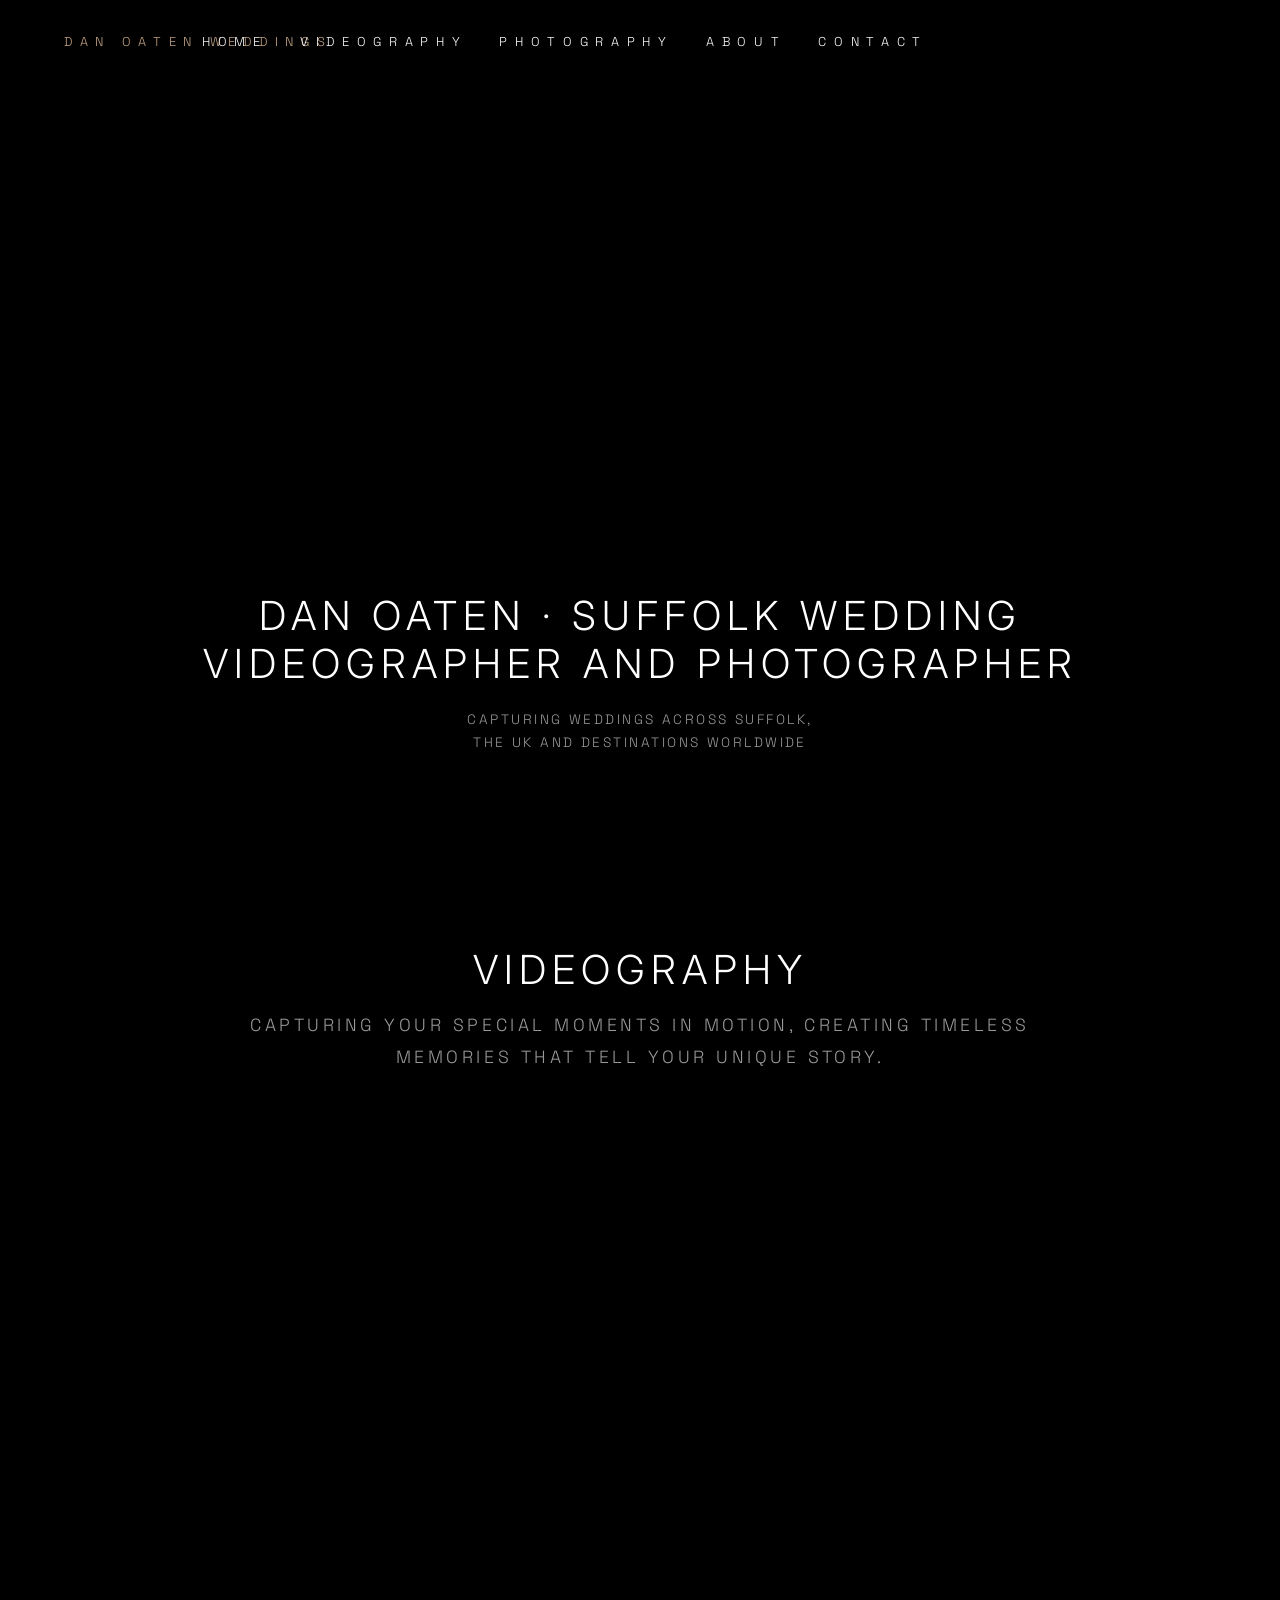
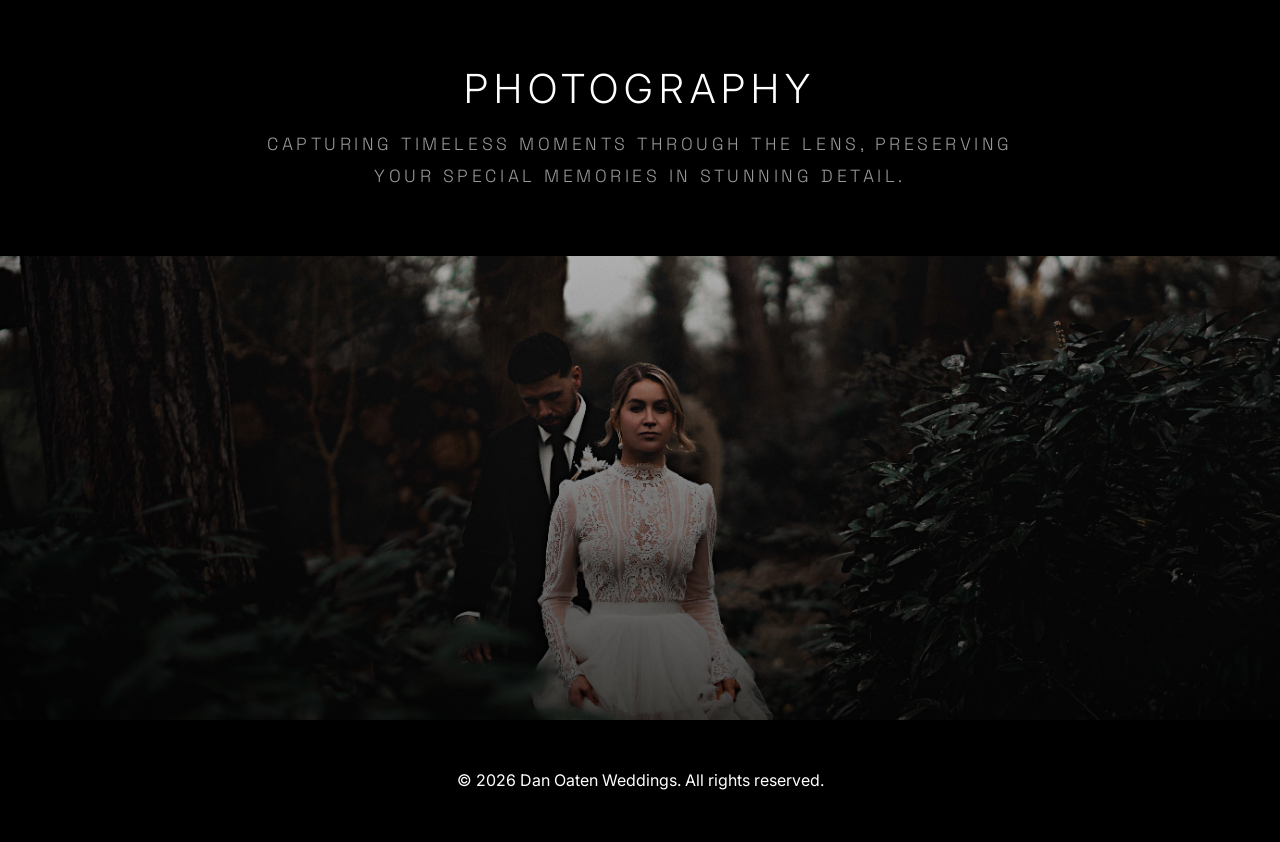
==== commit d11daa26: "Update home hero headline and tagline" ====
--- a/index.html
+++ b/index.html
@@ -92,8 +92,8 @@
         </div>
         <div class="hero-content">
             <div class="hero-text-container">
-                <h1 class="hero-title">DAN OATEN · UK &amp; DESTINATION VIDEOGRAPHER AND PHOTOGRAPHER</h1>
-                <p class="hero-description">Based in Suffolk, Dan Oaten Weddings provides videography and photography for UK and destination weddings, from intimate ceremonies to grand events. My approach to filming your day is very relaxed and simple, I like to let the day unfold and capture those candid moments, and create something that is cinematic and unique to my couples.</p>
+                <h1 class="hero-title">DAN OATEN · SUFFOLK WEDDING VIDEOGRAPHER AND PHOTOGRAPHER</h1>
+                <p class="hero-tagline">Capturing weddings across Suffolk, the UK and destinations worldwide</p>
             </div>
         </div>
     </header>
--- a/styles.css
+++ b/styles.css
@@ -194,11 +194,13 @@
     max-width: 1200px;
     margin: 0 auto;
     display: grid;
-    grid-template-columns: 1fr 1fr;
-    gap: 4rem;
+    grid-template-columns: 1fr;
+    gap: 1.25rem;
     align-items: start;
+    justify-items: center;
     background: var(--primary-color);
     padding: 2rem;
+    text-align: center;
 }
 
 .hero-title {
@@ -211,6 +213,21 @@
     letter-spacing: 0.15em;
     text-transform: uppercase;
     text-align: center;
+    text-wrap: balance;
+}
+
+.hero-tagline {
+    font-family: 'Space Grotesk', sans-serif;
+    font-size: 0.85rem;
+    line-height: 1.7;
+    color: #999;
+    font-weight: 100;
+    margin: 0;
+    letter-spacing: 0.18em;
+    text-transform: uppercase;
+    text-align: center;
+    text-wrap: balance;
+    max-width: 36rem;
 }
 
 .hero-description {
@@ -1081,7 +1098,7 @@
 
     .hero-text-container {
         grid-template-columns: 1fr;
-        gap: 1.5rem;
+        gap: 0.85rem;
         padding: 0.5rem;
     }
 
@@ -1090,6 +1107,13 @@
         letter-spacing: 0.08em;
         line-height: 1.45;
         text-wrap: balance;
+    }
+
+    .hero-tagline {
+        font-size: 0.72rem;
+        letter-spacing: 0.1em;
+        line-height: 1.6;
+        max-width: 22rem;
     }
 
     .hero-description {
@@ -2972,4 +2996,54 @@
         word-break: keep-all;
         overflow-wrap: normal;
     }
+
+    /* Story descriptions — must come after base .wedding-text rules in this file */
+    .wedding-stories {
+        --story-inner-gap: 0.45rem;
+        --story-outer-gap: 0;
+        gap: var(--story-outer-gap);
+        padding: 0 0.5rem;
+    }
+
+    .wedding-stories .wedding-divider {
+        display: none;
+    }
+
+    .wedding-stories .wedding-story {
+        background: transparent;
+        padding: 0 0.65rem;
+        margin-bottom: 0;
+        gap: var(--story-inner-gap);
+        border-radius: 0;
+        min-height: 0;
+    }
+
+    .wedding-stories .wedding-images {
+        gap: 0.65rem;
+    }
+
+    .wedding-stories .wedding-text {
+        font-size: 0.8rem;
+        margin-top: 0;
+        margin-bottom: 0;
+        padding-left: 0;
+        padding-top: 0;
+        padding-bottom: 0;
+        line-height: 1.4;
+        justify-content: flex-start;
+    }
+
+    .wedding-stories .wedding-text h3 {
+        font-size: 0.95rem;
+        letter-spacing: 0.08em;
+        margin-bottom: 0.15rem;
+    }
+
+    .wedding-stories .wedding-text p {
+        font-size: 0.75rem;
+        line-height: 1.4;
+        letter-spacing: 0.02em;
+        text-transform: none;
+        margin: 0;
+    }
 } 
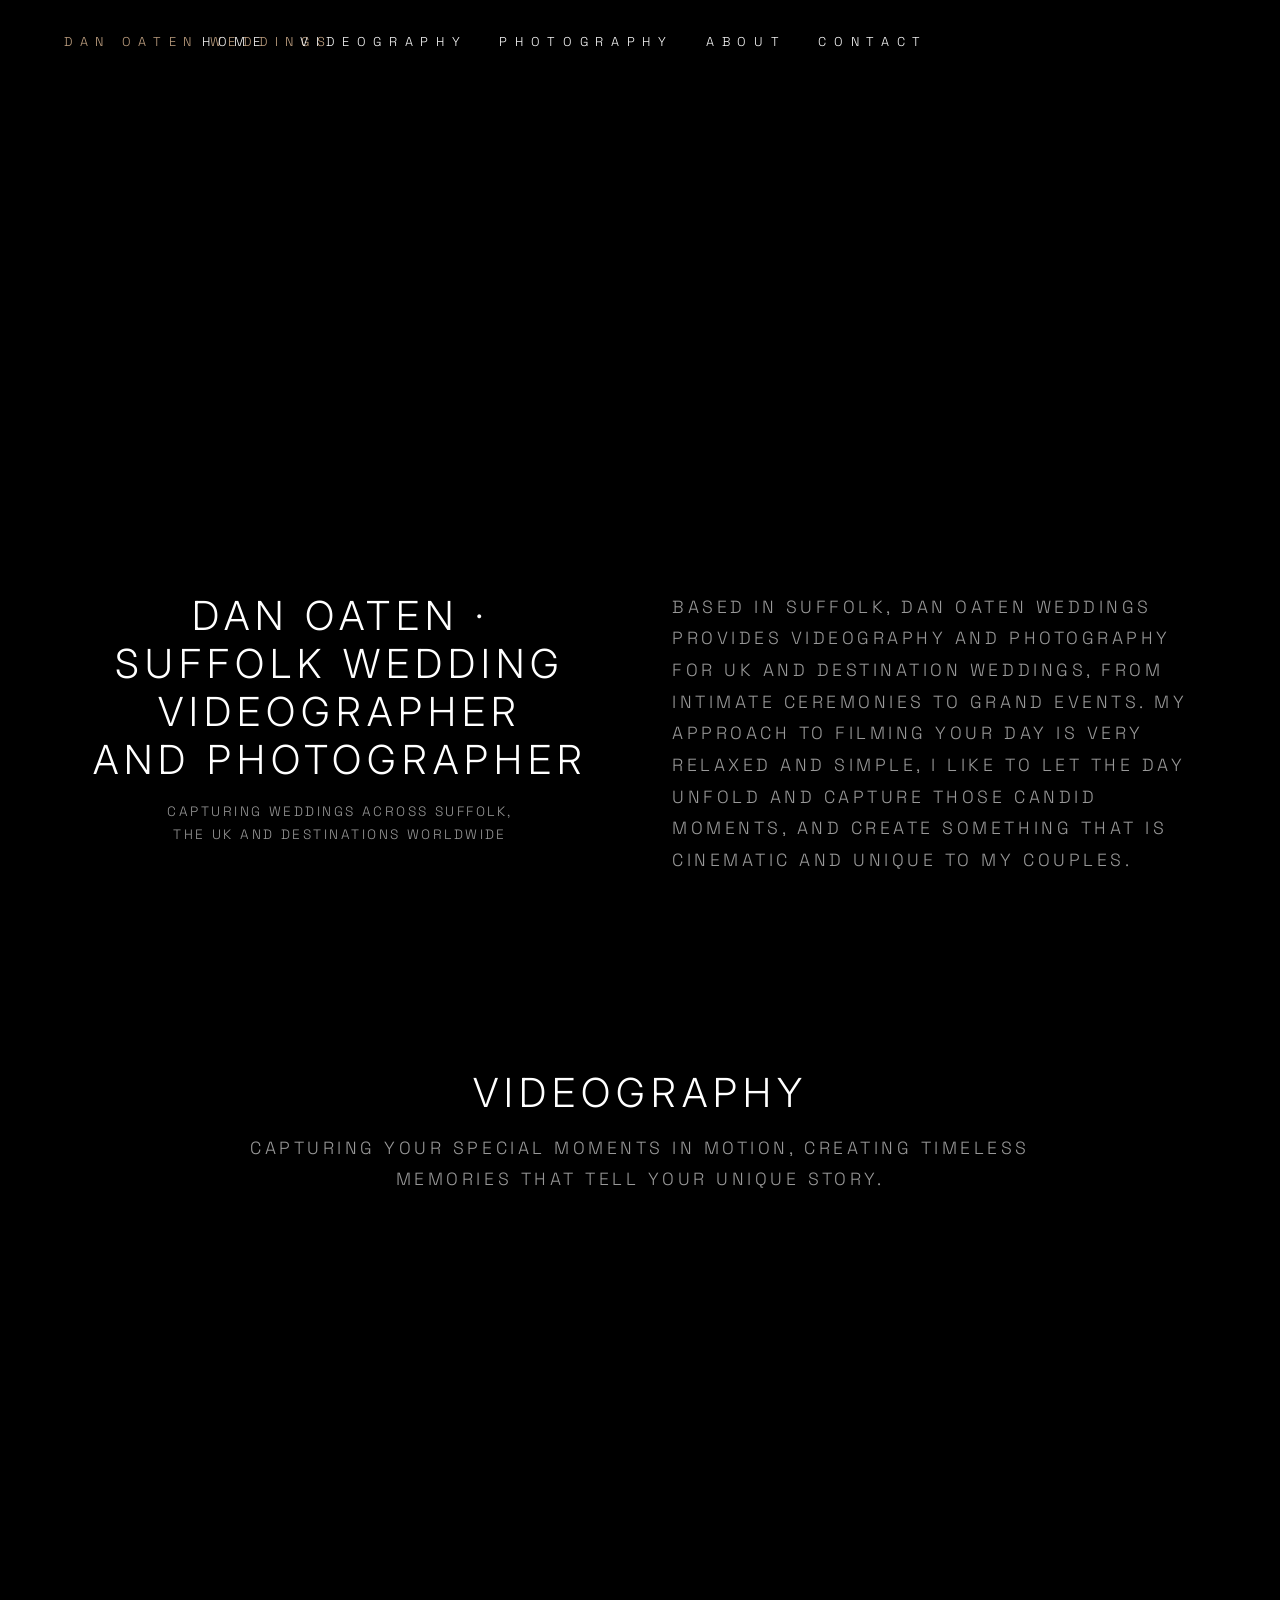
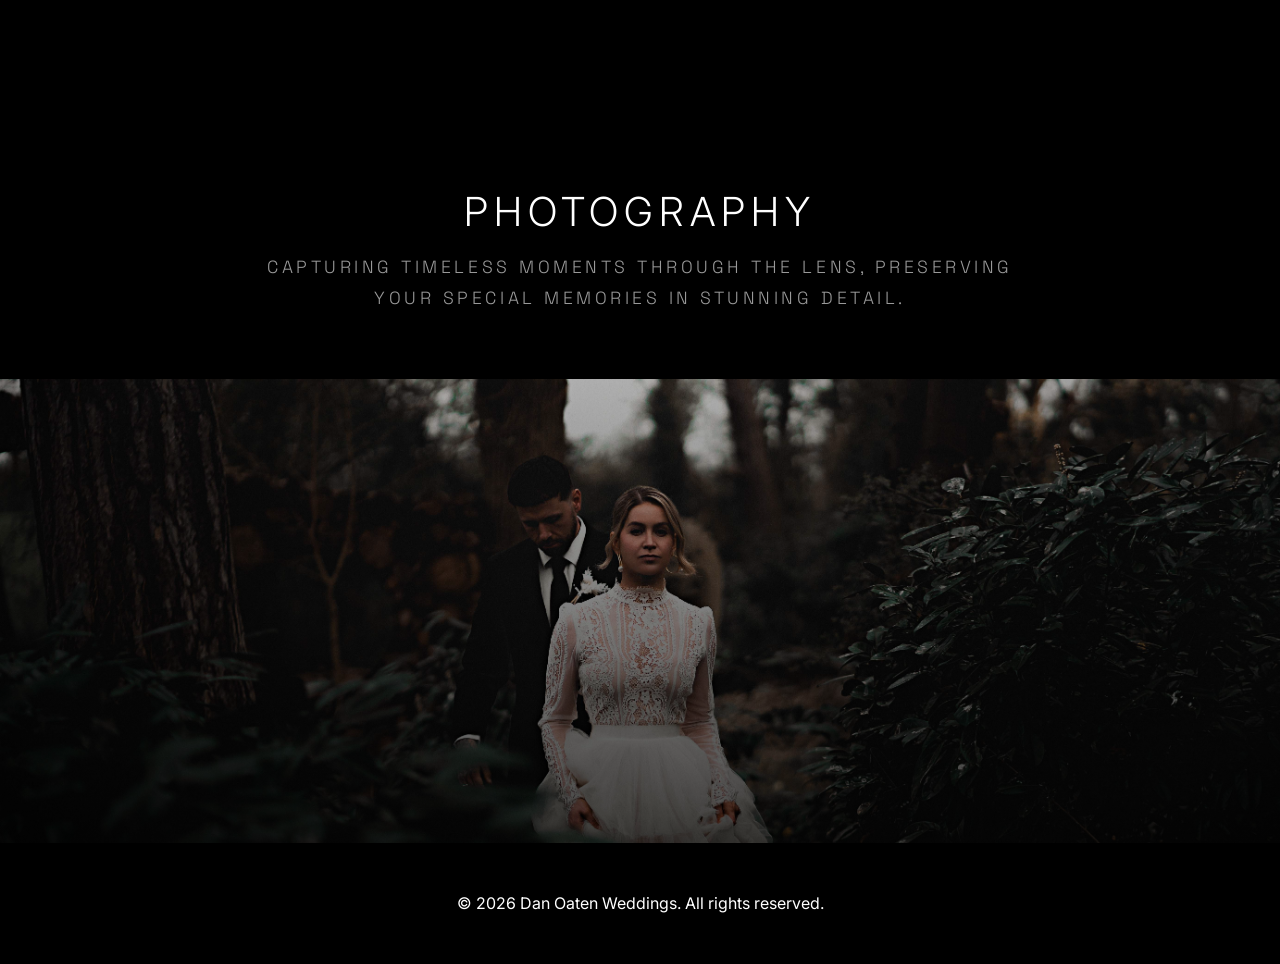
==== commit 3965d201: "Restore two-column hero layout with new title and tagline" ====
--- a/index.html
+++ b/index.html
@@ -92,8 +92,11 @@
         </div>
         <div class="hero-content">
             <div class="hero-text-container">
-                <h1 class="hero-title">DAN OATEN · SUFFOLK WEDDING VIDEOGRAPHER AND PHOTOGRAPHER</h1>
-                <p class="hero-tagline">Capturing weddings across Suffolk, the UK and destinations worldwide</p>
+                <div class="hero-heading-block">
+                    <h1 class="hero-title">DAN OATEN · SUFFOLK WEDDING VIDEOGRAPHER AND PHOTOGRAPHER</h1>
+                    <p class="hero-tagline">Capturing weddings across Suffolk, the UK and destinations worldwide</p>
+                </div>
+                <p class="hero-description">Based in Suffolk, Dan Oaten Weddings provides videography and photography for UK and destination weddings, from intimate ceremonies to grand events. My approach to filming your day is very relaxed and simple, I like to let the day unfold and capture those candid moments, and create something that is cinematic and unique to my couples.</p>
             </div>
         </div>
     </header>
--- a/styles.css
+++ b/styles.css
@@ -194,12 +194,18 @@
     max-width: 1200px;
     margin: 0 auto;
     display: grid;
-    grid-template-columns: 1fr;
-    gap: 1.25rem;
+    grid-template-columns: 1fr 1fr;
+    gap: 4rem;
     align-items: start;
-    justify-items: center;
     background: var(--primary-color);
     padding: 2rem;
+}
+
+.hero-heading-block {
+    display: flex;
+    flex-direction: column;
+    gap: 1rem;
+    align-items: center;
     text-align: center;
 }
 
@@ -227,7 +233,6 @@
     text-transform: uppercase;
     text-align: center;
     text-wrap: balance;
-    max-width: 36rem;
 }
 
 .hero-description {
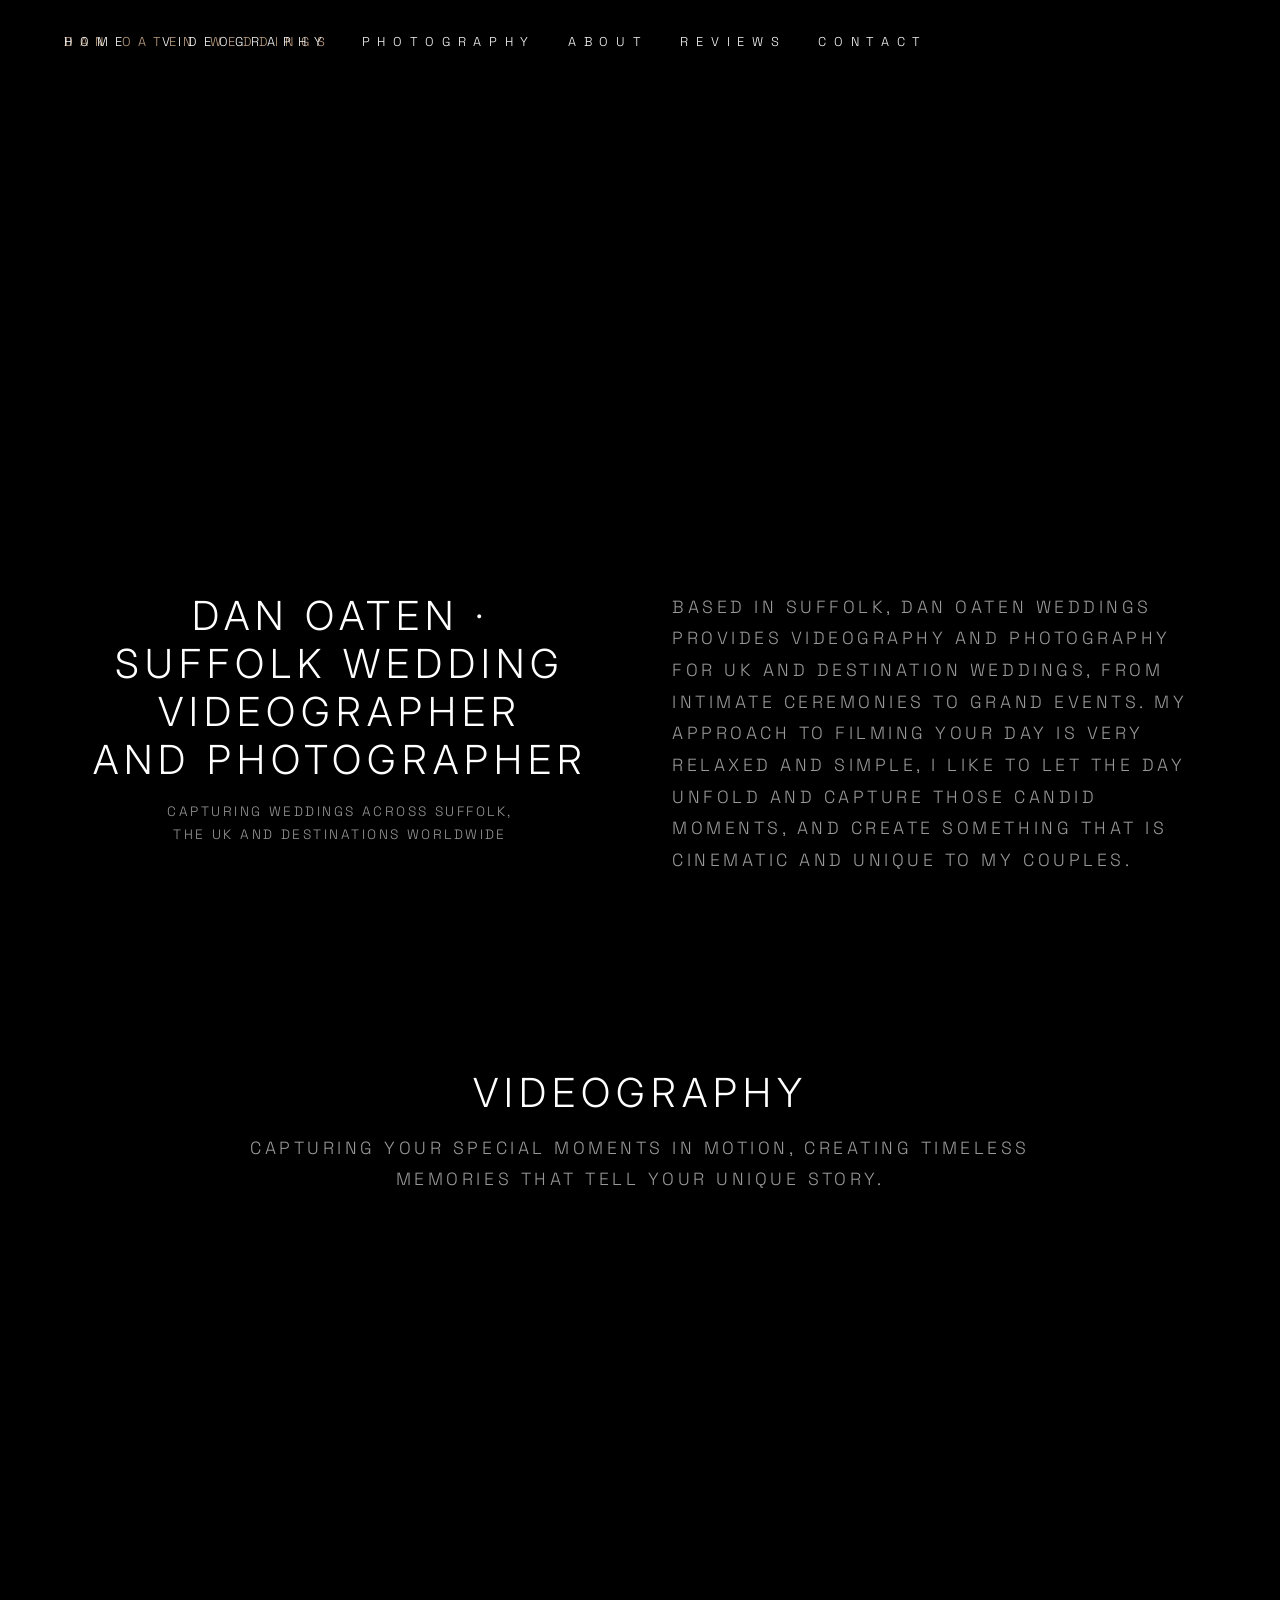
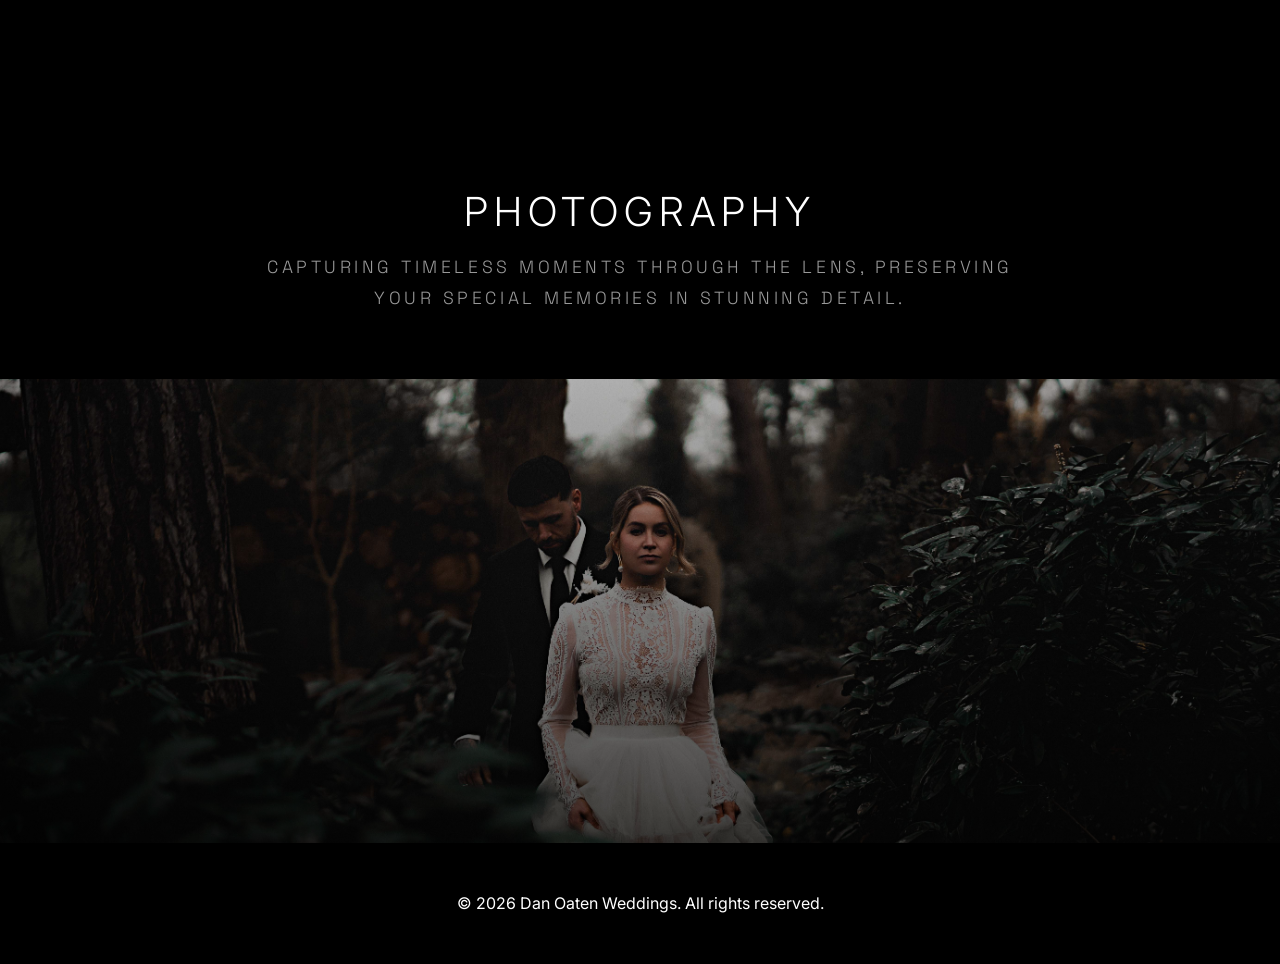
==== commit 023d16f9: "Add curated reviews page with nav link across the site. Give couples a dedicated place to read Googl" ====
--- a/index.html
+++ b/index.html
@@ -62,6 +62,7 @@
                 <a href="videography.html">VIDEOGRAPHY</a>
                 <a href="photography.html">PHOTOGRAPHY</a>
                 <a href="about.html">ABOUT</a>
+                <a href="reviews.html">REVIEWS</a>
                 <a href="contact.html">CONTACT</a>
             </div>
         </div>
--- a/styles.css
+++ b/styles.css
@@ -3051,4 +3051,233 @@
         text-transform: none;
         margin: 0;
     }
+}
+
+/* Reviews Page */
+.reviews-page {
+    padding-top: 80px;
+    background: var(--primary-color);
+    min-height: 100vh;
+}
+
+.reviews-hero {
+    text-align: center;
+    padding: 5rem 2rem 3rem;
+    background: linear-gradient(to bottom, rgba(0, 0, 0, 0.9), rgba(0, 0, 0, 1));
+}
+
+.reviews-hero h1 {
+    font-size: 3rem;
+    font-weight: 300;
+    margin-bottom: 1.25rem;
+    letter-spacing: 0.15em;
+    text-transform: uppercase;
+}
+
+.reviews-hero p {
+    font-size: 1.1rem;
+    color: #999;
+    max-width: 560px;
+    margin: 0 auto;
+    letter-spacing: 0.08em;
+    line-height: 1.7;
+}
+
+.reviews-summary {
+    max-width: 720px;
+    margin: 0 auto;
+    padding: 0 2rem 3rem;
+    text-align: center;
+    display: flex;
+    flex-direction: column;
+    align-items: center;
+    gap: 2rem;
+}
+
+.reviews-rating-block {
+    display: flex;
+    flex-direction: column;
+    align-items: center;
+    gap: 0.75rem;
+}
+
+.reviews-score {
+    font-family: 'Space Grotesk', sans-serif;
+    font-size: 4rem;
+    font-weight: 300;
+    line-height: 1;
+    color: #C4A484;
+}
+
+.reviews-stars {
+    display: flex;
+    gap: 0.35rem;
+    color: #C4A484;
+    font-size: 1.25rem;
+}
+
+.reviews-source {
+    display: flex;
+    align-items: center;
+    gap: 0.5rem;
+    font-size: 0.85rem;
+    letter-spacing: 0.12em;
+    text-transform: uppercase;
+    color: #999;
+}
+
+.reviews-google-button {
+    display: inline-flex;
+    align-items: center;
+    justify-content: center;
+    gap: 0.75rem;
+    padding: 1rem 2rem;
+    background: #C4A484;
+    color: #fff;
+    text-decoration: none;
+    border-radius: 5px;
+    font-family: 'Space Grotesk', sans-serif;
+    font-size: 0.85rem;
+    font-weight: 500;
+    letter-spacing: 0.08em;
+    text-transform: uppercase;
+    transition: all 0.3s ease;
+}
+
+.reviews-google-button:hover {
+    background: #b38f6f;
+    transform: translateY(-2px);
+}
+
+.reviews-grid {
+    max-width: 1100px;
+    margin: 0 auto;
+    padding: 0 2rem 4rem;
+    display: grid;
+    grid-template-columns: repeat(2, 1fr);
+    gap: 2rem;
+}
+
+.review-card {
+    background: rgba(255, 255, 255, 0.03);
+    border: 1px solid rgba(196, 164, 132, 0.15);
+    border-radius: 8px;
+    padding: 2rem;
+    display: flex;
+    flex-direction: column;
+    gap: 1.25rem;
+}
+
+.review-stars {
+    color: #C4A484;
+    font-size: 0.85rem;
+    letter-spacing: 0.15em;
+}
+
+.review-quote {
+    margin: 0;
+    font-size: 1rem;
+    line-height: 1.75;
+    color: #ccc;
+    font-style: italic;
+    flex: 1;
+}
+
+.review-quote::before {
+    content: "\201C";
+    color: #C4A484;
+    font-size: 1.5rem;
+    line-height: 0;
+    vertical-align: -0.3em;
+    margin-right: 0.15rem;
+}
+
+.review-author {
+    font-family: 'Space Grotesk', sans-serif;
+    font-size: 0.8rem;
+    letter-spacing: 0.15em;
+    text-transform: uppercase;
+    color: #C4A484;
+    font-style: normal;
+}
+
+.nav-links a[aria-current="page"] {
+    color: #C4A484;
+}
+
+.reviews-cta {
+    text-align: center;
+    padding: 2rem 2rem 5rem;
+}
+
+.reviews-cta p {
+    font-size: 1rem;
+    letter-spacing: 0.1em;
+    color: #999;
+    margin-bottom: 1.25rem;
+    text-transform: uppercase;
+}
+
+.reviews-contact-link {
+    display: inline-block;
+    padding: 0.85rem 2rem;
+    border: 1px solid #C4A484;
+    color: #C4A484;
+    text-decoration: none;
+    font-family: 'Space Grotesk', sans-serif;
+    font-size: 0.8rem;
+    letter-spacing: 0.15em;
+    text-transform: uppercase;
+    border-radius: 5px;
+    transition: all 0.3s ease;
+}
+
+.reviews-contact-link:hover {
+    background: #C4A484;
+    color: #000;
+}
+
+@media (max-width: 768px) {
+    .reviews-hero {
+        padding: 3.5rem 1.25rem 2rem;
+    }
+
+    .reviews-hero h1 {
+        font-size: 1.75rem;
+        letter-spacing: 0.12em;
+    }
+
+    .reviews-hero p {
+        font-size: 0.9rem;
+        letter-spacing: 0.05em;
+    }
+
+    .reviews-summary {
+        padding: 0 1.25rem 2rem;
+    }
+
+    .reviews-score {
+        font-size: 3rem;
+    }
+
+    .reviews-grid {
+        grid-template-columns: 1fr;
+        padding: 0 1.25rem 3rem;
+        gap: 1.25rem;
+    }
+
+    .review-card {
+        padding: 1.5rem;
+    }
+
+    .review-quote {
+        font-size: 0.9rem;
+    }
+
+    .reviews-google-button {
+        width: 100%;
+        max-width: 320px;
+        padding: 0.9rem 1.25rem;
+        font-size: 0.75rem;
+    }
 } 
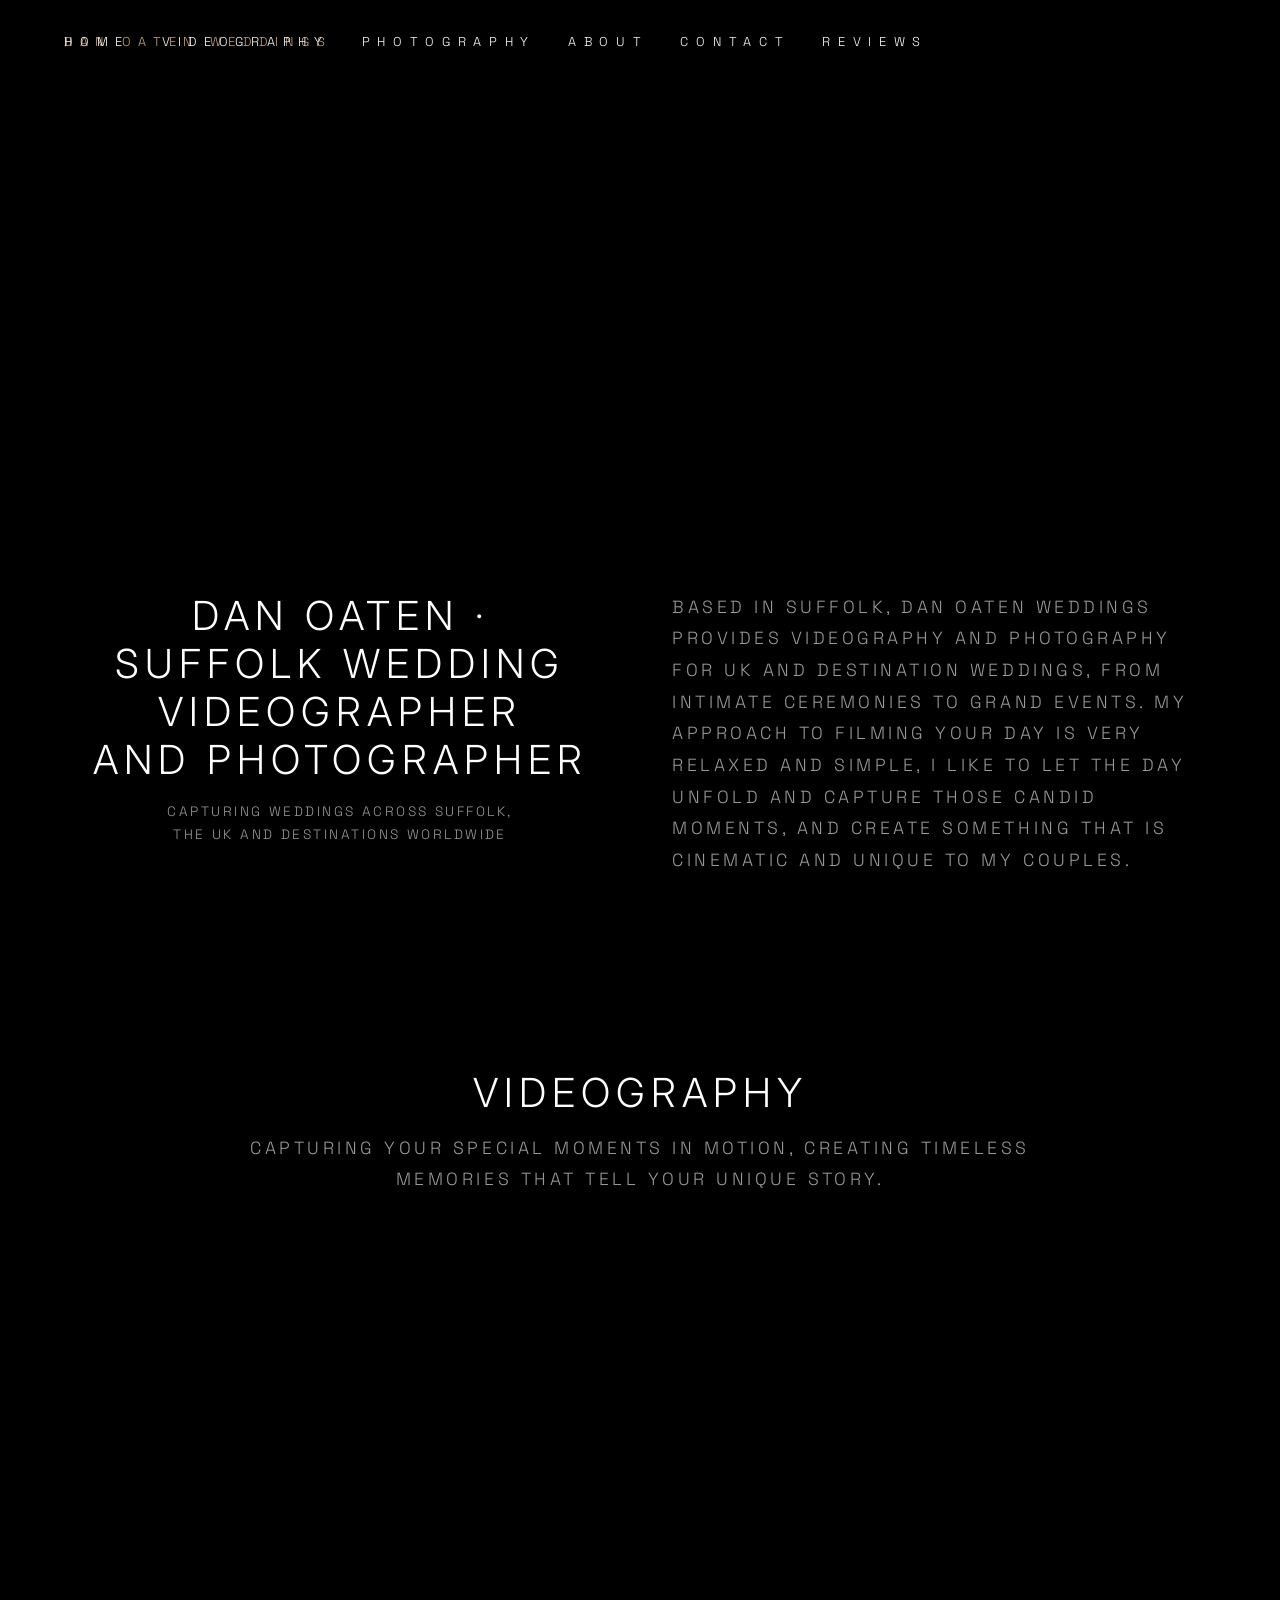
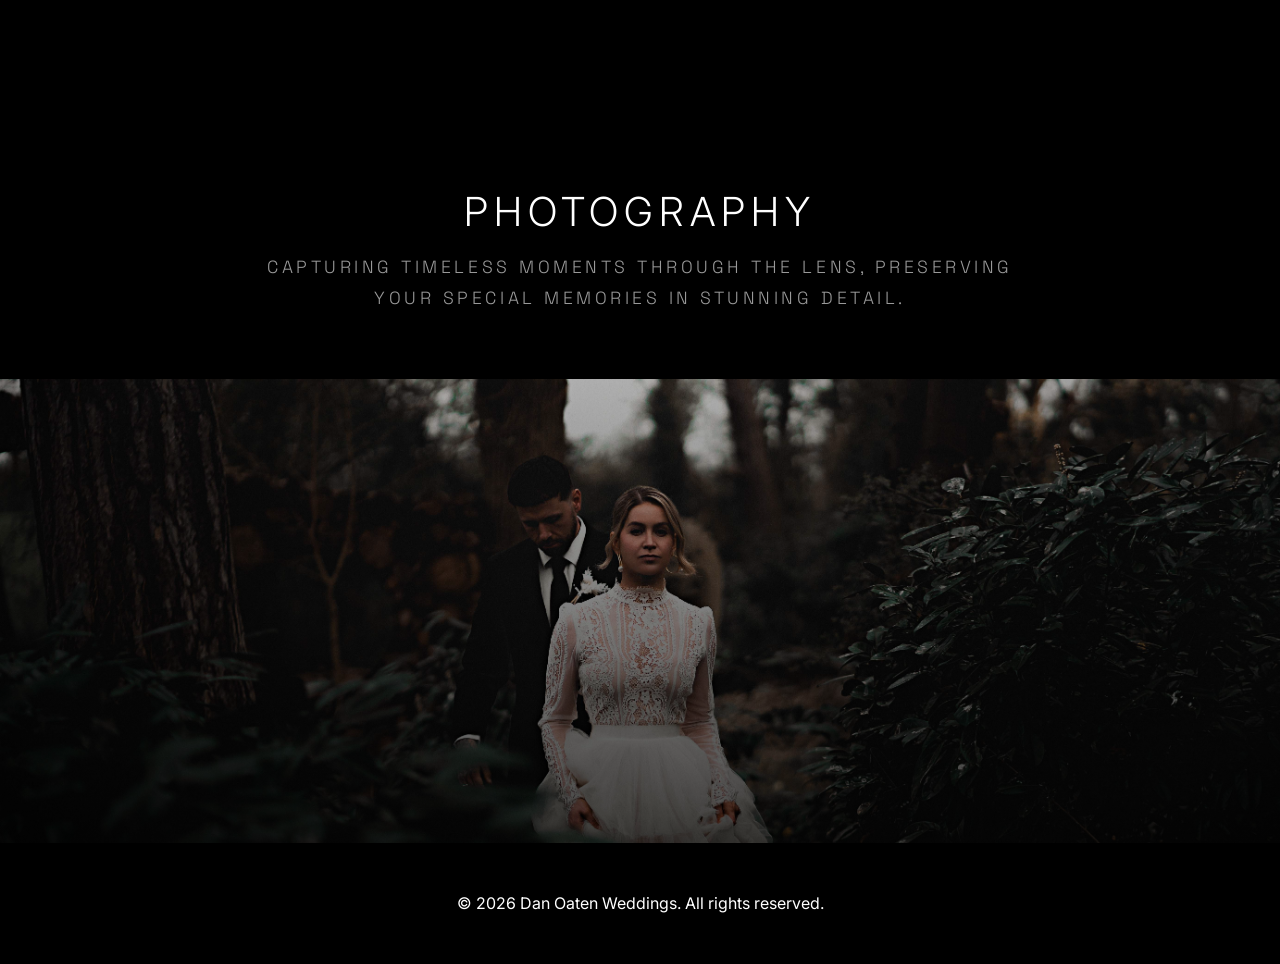
==== commit e28b15bd: "Move Reviews to last in nav and add eighth review card. Keeps the reviews grid balanced at four rows" ====
--- a/index.html
+++ b/index.html
@@ -62,8 +62,8 @@
                 <a href="videography.html">VIDEOGRAPHY</a>
                 <a href="photography.html">PHOTOGRAPHY</a>
                 <a href="about.html">ABOUT</a>
+                <a href="contact.html">CONTACT</a>
                 <a href="reviews.html">REVIEWS</a>
-                <a href="contact.html">CONTACT</a>
             </div>
         </div>
     </nav>
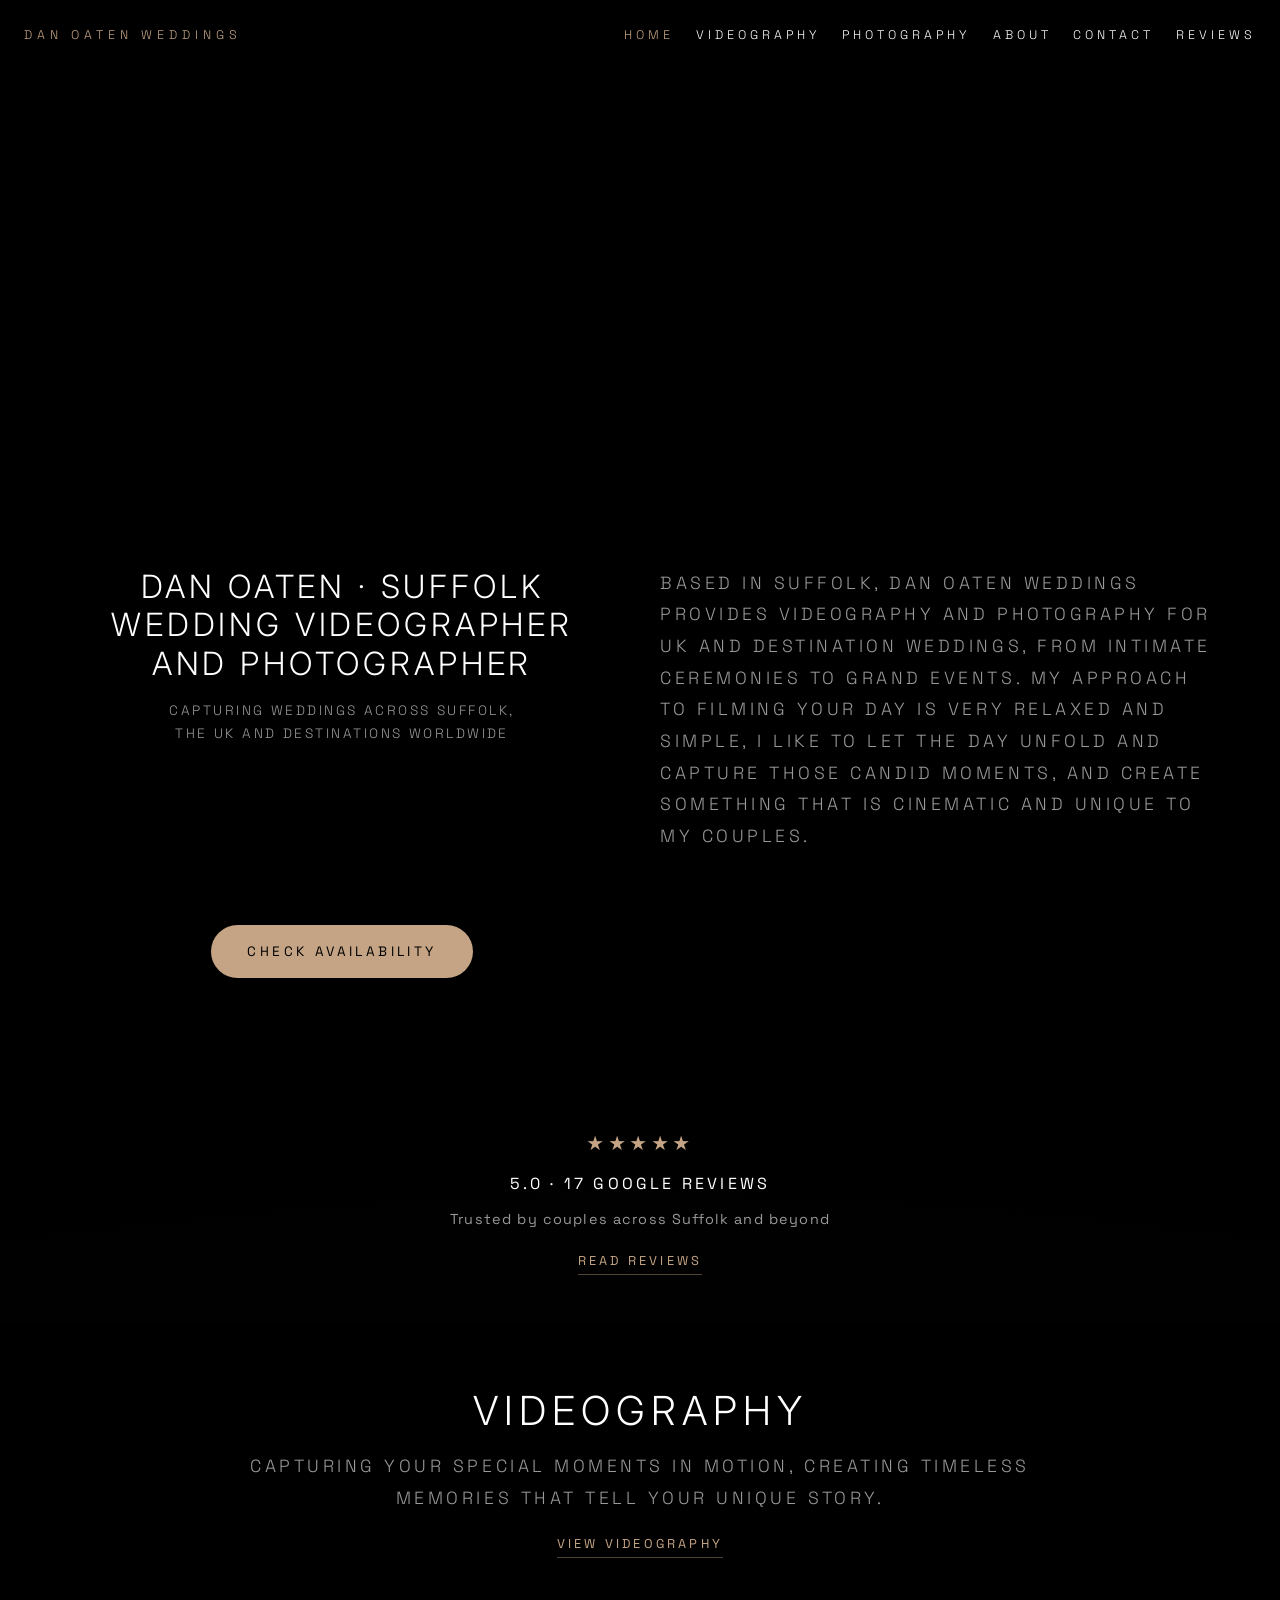
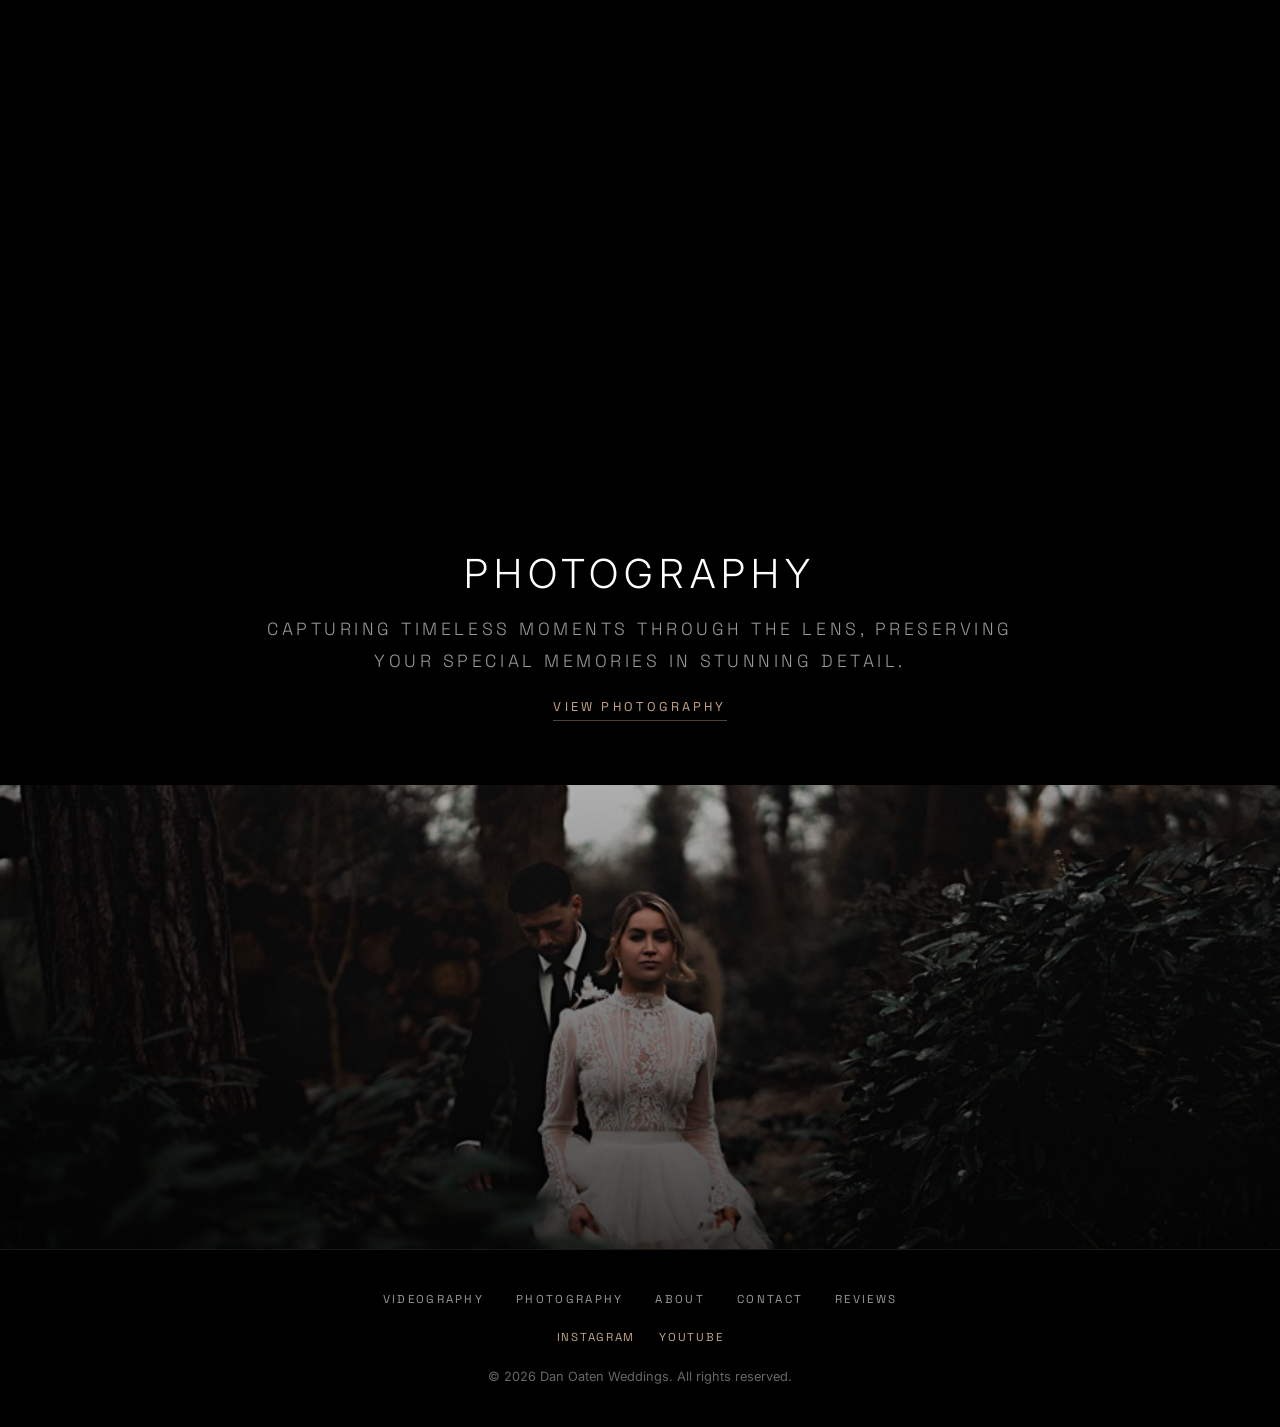
==== commit 8bdd5ee0: "Improve site UX with lightbox, CTAs, scroll reveal, and shared footer. Adds site.js for nav, sticky " ====
--- a/index.html
+++ b/index.html
@@ -47,14 +47,14 @@
         ]
     }
     </script>
-    <link rel="stylesheet" href="styles.css">
+    <link rel="stylesheet" href="styles.css?v=18">
     <link rel="preconnect" href="https://fonts.googleapis.com">
     <link rel="preconnect" href="https://fonts.gstatic.com" crossorigin>
     <link rel="preconnect" href="https://www.youtube-nocookie.com">
 </head>
 <body>
     <nav class="navbar">
-        <div class="logo">DAN OATEN WEDDINGS</div>
+        <a href="index.html" class="logo">DAN OATEN WEDDINGS</a>
         <div class="nav-content">
             <button class="mobile-menu-button">☰</button>
             <div class="nav-links">
@@ -98,14 +98,27 @@
                     <p class="hero-tagline">Capturing weddings across Suffolk, the UK and destinations worldwide</p>
                 </div>
                 <p class="hero-description">Based in Suffolk, Dan Oaten Weddings provides videography and photography for UK and destination weddings, from intimate ceremonies to grand events. My approach to filming your day is very relaxed and simple, I like to let the day unfold and capture those candid moments, and create something that is cinematic and unique to my couples.</p>
+                <div class="hero-cta-row scroll-reveal">
+                    <a href="contact.html" class="hero-cta-button">Check availability</a>
+                </div>
             </div>
         </div>
     </header>
 
-    <section class="video-banner-section">
+    <section class="reviews-teaser scroll-reveal" aria-label="Google reviews">
+        <div class="reviews-teaser-inner">
+            <div class="reviews-teaser-stars" aria-hidden="true">★★★★★</div>
+            <p class="reviews-teaser-score">5.0 · 17 Google reviews</p>
+            <p class="reviews-teaser-text">Trusted by couples across Suffolk and beyond</p>
+            <a href="reviews.html" class="reviews-teaser-link">Read reviews</a>
+        </div>
+    </section>
+
+    <a href="videography.html" class="banner-link-section video-banner-section scroll-reveal">
         <div class="banner-text-container">
             <h2 class="banner-title">VIDEOGRAPHY</h2>
             <p class="banner-description">Capturing your special moments in motion, creating timeless memories that tell your unique story.</p>
+            <span class="banner-section-cta">View videography</span>
         </div>
         <div class="banner-video-container">
             <div class="hero-youtube" aria-hidden="true">
@@ -124,99 +137,37 @@
                 >
             </div>
         </div>
-    </section>
+    </a>
 
-    <section class="photo-banner-section">
+    <a href="photography.html" class="banner-link-section photo-banner-section scroll-reveal">
         <div class="banner-text-container">
             <h2 class="banner-title">PHOTOGRAPHY</h2>
             <p class="banner-description">Capturing timeless moments through the lens, preserving your special memories in stunning detail.</p>
+            <span class="banner-section-cta">View photography</span>
         </div>
         <div class="banner-image-container">
-            <img src="PHOTOS FOR WEB/WEB COMPRESSED VERSIONS/woods.jpg" alt="Photography" class="banner-image">
+            <img src="PHOTOS FOR WEB/WEB THUMBS/woods.jpg" alt="Photography" class="banner-image" loading="lazy" decoding="async">
         </div>
-    </section>
+    </a>
 
-    <footer>
+    <footer class="site-footer">
         <div class="footer-content">
-            <p>&copy; 2026 Dan Oaten Weddings. All rights reserved.</p>
+            <nav class="footer-nav" aria-label="Footer">
+                <a href="videography.html">Videography</a>
+                <a href="photography.html">Photography</a>
+                <a href="about.html">About</a>
+                <a href="contact.html">Contact</a>
+                <a href="reviews.html">Reviews</a>
+            </nav>
+            <div class="footer-social">
+                <a href="https://instagram.com/danoatenweddings" target="_blank" rel="noopener noreferrer">Instagram</a>
+                <a href="https://www.youtube.com/channel/UCGWJz1EuunqIZIr-zbtcZ6g" target="_blank" rel="noopener noreferrer">YouTube</a>
+            </div>
+            <p class="footer-copy">&copy; 2026 Dan Oaten Weddings. All rights reserved.</p>
         </div>
     </footer>
 
-    <script>
-        // Basic navbar scroll effect
-        window.addEventListener('scroll', function() {
-            const navbar = document.querySelector('.navbar');
-            if (window.scrollY > 50) {
-                navbar.classList.add('scrolled');
-            } else {
-                navbar.classList.remove('scrolled');
-            }
-        });
-
-        // Mobile menu
-        const mobileMenuButton = document.querySelector('.mobile-menu-button');
-        const navLinks = document.querySelector('.nav-links');
-        const navbar = document.querySelector('.navbar');
-
-        function setMobileMenuOpen(isOpen) {
-            if (!navLinks || !navbar) return;
-            navLinks.classList.toggle('active', isOpen);
-            navbar.classList.toggle('menu-open', isOpen);
-            document.body.style.overflow = isOpen ? 'hidden' : '';
-            if (mobileMenuButton) {
-                mobileMenuButton.setAttribute('aria-expanded', isOpen ? 'true' : 'false');
-                mobileMenuButton.textContent = isOpen ? '✕' : '☰';
-            }
-        }
-
-        if (mobileMenuButton && navLinks) {
-            mobileMenuButton.setAttribute('aria-expanded', 'false');
-            mobileMenuButton.setAttribute('aria-label', 'Toggle navigation menu');
-
-            mobileMenuButton.addEventListener('click', (e) => {
-                e.stopPropagation();
-                setMobileMenuOpen(!navLinks.classList.contains('active'));
-            });
-
-            document.querySelectorAll('.nav-links a').forEach(link => {
-                link.addEventListener('click', () => {
-                    setMobileMenuOpen(false);
-                });
-            });
-        }
-
-        // Email submission
-        function sendEmail(event) {
-            event.preventDefault();
-            const email = document.getElementById('subscriberEmail').value;
-            const subject = 'New Website Subscriber';
-            const body = `A new subscriber has signed up with the email: ${email}`;
-            const mailtoLink = `mailto:danoatenmedia@gmail.com?subject=${encodeURIComponent(subject)}&body=${encodeURIComponent(body)}`;
-            window.location.href = mailtoLink;
-            document.getElementById('subscriberEmail').value = '';
-        }
-
-        // Top hero: self-hosted video on mobile only
-        (function initHeroMobileVideo() {
-            const isMobile = window.matchMedia('(max-width: 768px)').matches;
-            const heroIframe = document.querySelector('.hero .video-banner .hero-youtube-iframe');
-
-            if (isMobile && heroIframe) {
-                heroIframe.removeAttribute('src');
-            }
-
-            if (!isMobile) return;
-
-            const heroVideo = document.querySelector('.hero-banner-video--mobile');
-            if (!heroVideo) return;
-
-            const tryPlay = () => {
-                heroVideo.play().catch(() => {});
-            };
-
-            heroVideo.addEventListener('canplay', tryPlay, { once: true });
-            tryPlay();
-        })();
-    </script>
+    <script defer data-domain="danoatenweddings.com" src="https://plausible.io/js/script.js"></script>
+    <script src="site.js"></script>
 </body>
 </html> 
--- a/styles.css
+++ b/styles.css
@@ -49,11 +49,12 @@
     background: rgba(0, 0, 0, 0.8);
     backdrop-filter: blur(10px);
     z-index: 1000;
-    padding: 1.5rem 0;
+    padding: 1.1rem 1.5rem;
     margin: 0;
     display: flex;
-    justify-content: flex-end;
+    justify-content: space-between;
     align-items: center;
+    gap: 1rem;
 }
 
 .navbar.scrolled {
@@ -62,15 +63,19 @@
 
 .logo {
     font-family: 'Space Grotesk', sans-serif;
-    font-size: 0.8rem;
+    font-size: 0.78rem;
     font-weight: 100;
-    letter-spacing: 0.6em;
+    letter-spacing: 0.4em;
     color: #C4A484;
     text-transform: uppercase;
     margin: 0;
-    padding: 0 2rem;
-    position: absolute;
-    left: 2rem;
+    padding: 0;
+    position: relative;
+    left: auto;
+    flex: 0 1 auto;
+    min-width: 0;
+    line-height: 1.3;
+    white-space: nowrap;
 }
 
 .camera-logo {
@@ -87,32 +92,59 @@
 .nav-content {
     display: flex;
     align-items: center;
-    padding: 0 2rem;
+    padding: 0;
     position: relative;
-    margin-right: 25%;
+    margin-right: 0;
+    flex: 0 1 auto;
+    min-width: 0;
 }
 
 .nav-links {
     display: flex;
-    gap: 2rem;
+    gap: 1.35rem;
     margin: 0;
     padding: 0;
+    flex-wrap: nowrap;
+    justify-content: flex-end;
 }
 
 .nav-links a {
     font-family: 'Space Grotesk', sans-serif;
-    font-size: 0.8rem;
+    font-size: 0.78rem;
     font-weight: 100;
-    letter-spacing: 0.6em;
+    letter-spacing: 0.32em;
     color: #fff;
     text-decoration: none;
     text-transform: uppercase;
     transition: color 0.3s ease;
     padding: 0.5rem 0;
+    white-space: nowrap;
 }
 
 .nav-links a:hover {
     color: #C4A484;
+}
+
+/* Large desktop — bigger nav type while keeping flex layout (no overlap) */
+@media (min-width: 1401px) {
+    .navbar {
+        padding: 1.65rem 2.5rem;
+        gap: 1.75rem;
+    }
+
+    .logo {
+        font-size: 0.95rem;
+        letter-spacing: 0.48em;
+    }
+
+    .nav-links {
+        gap: 2.25rem;
+    }
+
+    .nav-links a {
+        font-size: 0.95rem;
+        letter-spacing: 0.38em;
+    }
 }
 
 /* Hero Section */
@@ -989,6 +1021,45 @@
     min-height: 44px;
     touch-action: manipulation;
     -webkit-tap-highlight-color: transparent;
+}
+
+/* Laptop / MacBook — hero tweaks (navbar flex layout applies to all desktop) */
+@media (max-width: 1400px) and (min-width: 993px) {
+    .hero-title {
+        font-size: 2rem;
+        letter-spacing: 0.12em;
+    }
+
+    .hero-text-container {
+        gap: 2.5rem;
+        padding: 1.5rem;
+    }
+
+    .hero-content {
+        padding: 5rem 1.5rem;
+    }
+}
+
+@media (max-width: 1200px) and (min-width: 993px) {
+    .navbar {
+        padding: 1rem 1.25rem;
+        gap: 0.75rem;
+    }
+
+    .logo {
+        font-size: 0.62rem;
+        letter-spacing: 0.28em;
+    }
+
+    .nav-links {
+        gap: 0.75rem;
+    }
+
+    .nav-links a {
+        font-size: 0.62rem;
+        letter-spacing: 0.2em;
+        padding: 0.35rem 0;
+    }
 }
 
 /* Responsive Design */
@@ -2561,6 +2632,7 @@
     border-radius: 16px;
     object-fit: cover;
     box-shadow: 0 8px 32px rgba(0,0,0,0.25);
+    background: rgba(255, 255, 255, 0.04);
 }
 
 .wedding-text {
@@ -3158,6 +3230,14 @@
     gap: 2rem;
 }
 
+/* Large desktop: 4 across × 2 rows — same card styling, wider grid only */
+@media (min-width: 1400px) {
+    .reviews-grid {
+        max-width: min(2168px, calc(100vw - 4rem));
+        grid-template-columns: repeat(4, 1fr);
+    }
+}
+
 .review-card {
     background: rgba(255, 255, 255, 0.03);
     border: 1px solid rgba(196, 164, 132, 0.15);
@@ -3280,4 +3360,355 @@
         padding: 0.9rem 1.25rem;
         font-size: 0.75rem;
     }
-} +}
+
+a.logo {
+    text-decoration: none;
+    color: #C4A484;
+    transition: color 0.3s ease;
+}
+
+a.logo:hover {
+    color: #e0c9a8;
+}
+
+.hero-cta-row {
+    display: flex;
+    justify-content: center;
+    margin-top: 2rem;
+}
+
+.hero-cta-button {
+    display: inline-block;
+    padding: 1rem 2.25rem;
+    background: #C4A484;
+    color: #000;
+    text-decoration: none;
+    border-radius: 50px;
+    font-family: 'Space Grotesk', sans-serif;
+    font-size: 0.85rem;
+    font-weight: 400;
+    letter-spacing: 0.25em;
+    text-transform: uppercase;
+    transition: transform 0.3s ease, background 0.3s ease, box-shadow 0.3s ease;
+}
+
+.hero-cta-button:hover {
+    transform: translateY(-3px);
+    background: #d4b894;
+    box-shadow: 0 8px 24px rgba(196, 164, 132, 0.35);
+}
+
+/* Reviews teaser — homepage */
+.reviews-teaser {
+    background: linear-gradient(to bottom, rgba(0, 0, 0, 1), rgba(0, 0, 0, 0.95));
+    padding: 3rem 2rem;
+    text-align: center;
+}
+
+.reviews-teaser-inner {
+    max-width: 640px;
+    margin: 0 auto;
+    display: flex;
+    flex-direction: column;
+    align-items: center;
+    gap: 0.75rem;
+}
+
+.reviews-teaser-stars {
+    color: #C4A484;
+    font-size: 1.1rem;
+    letter-spacing: 0.2em;
+}
+
+.reviews-teaser-score {
+    font-family: 'Space Grotesk', sans-serif;
+    font-size: 1rem;
+    letter-spacing: 0.2em;
+    text-transform: uppercase;
+    color: #fff;
+    margin: 0;
+}
+
+.reviews-teaser-text {
+    font-family: 'Space Grotesk', sans-serif;
+    font-size: 0.9rem;
+    color: #999;
+    margin: 0;
+    letter-spacing: 0.08em;
+}
+
+.reviews-teaser-link {
+    display: inline-block;
+    margin-top: 0.5rem;
+    font-family: 'Space Grotesk', sans-serif;
+    font-size: 0.8rem;
+    letter-spacing: 0.25em;
+    text-transform: uppercase;
+    color: #C4A484;
+    text-decoration: none;
+    border-bottom: 1px solid rgba(196, 164, 132, 0.4);
+    padding-bottom: 0.15rem;
+    transition: color 0.3s ease, border-color 0.3s ease;
+}
+
+.reviews-teaser-link:hover {
+    color: #e0c9a8;
+    border-color: #e0c9a8;
+}
+
+/* Clickable homepage banner sections */
+.banner-link-section {
+    position: relative;
+    display: block;
+    text-decoration: none;
+    color: inherit;
+    transition: opacity 0.3s ease;
+}
+
+.banner-link-section:hover {
+    opacity: 0.97;
+}
+
+.banner-link-section .banner-section-cta {
+    display: inline-block;
+    margin-top: 1.25rem;
+    font-family: 'Space Grotesk', sans-serif;
+    font-size: 0.8rem;
+    letter-spacing: 0.25em;
+    text-transform: uppercase;
+    color: #C4A484;
+    border-bottom: 1px solid rgba(196, 164, 132, 0.4);
+    padding-bottom: 0.15rem;
+    transition: color 0.3s ease, border-color 0.3s ease;
+}
+
+.banner-link-section:hover .banner-section-cta {
+    color: #e0c9a8;
+    border-color: #e0c9a8;
+}
+
+.banner-link-section .banner-image,
+.banner-link-section .banner-video-container {
+    transition: transform 0.5s ease;
+}
+
+.banner-link-section:hover .banner-image {
+    transform: scale(1.03);
+}
+
+.banner-link-section:hover .banner-video-container .hero-youtube-iframe,
+.banner-link-section:hover .banner-video-container .hero-youtube-poster {
+    transform: scale(1.03);
+}
+
+/* Site footer */
+.site-footer {
+    background: #000;
+    border-top: 1px solid rgba(196, 164, 132, 0.15);
+    padding: 2.5rem 2rem;
+}
+
+.site-footer .footer-content {
+    max-width: 1200px;
+    margin: 0 auto;
+    display: flex;
+    flex-direction: column;
+    align-items: center;
+    gap: 1.25rem;
+    text-align: center;
+}
+
+.footer-nav {
+    display: flex;
+    flex-wrap: wrap;
+    justify-content: center;
+    gap: 1.25rem 2rem;
+}
+
+.footer-nav a {
+    font-family: 'Space Grotesk', sans-serif;
+    font-size: 0.72rem;
+    letter-spacing: 0.2em;
+    text-transform: uppercase;
+    color: #999;
+    text-decoration: none;
+    transition: color 0.3s ease;
+}
+
+.footer-nav a:hover {
+    color: #C4A484;
+}
+
+.footer-social {
+    display: flex;
+    gap: 1.5rem;
+}
+
+.footer-social a {
+    font-family: 'Space Grotesk', sans-serif;
+    font-size: 0.72rem;
+    letter-spacing: 0.15em;
+    text-transform: uppercase;
+    color: #C4A484;
+    text-decoration: none;
+    transition: color 0.3s ease;
+}
+
+.footer-social a:hover {
+    color: #e0c9a8;
+}
+
+.footer-copy {
+    font-size: 0.8rem;
+    color: #666;
+    margin: 0;
+}
+
+/* Sticky enquire — mobile only */
+.sticky-enquire {
+    display: none;
+}
+
+@media (max-width: 992px) {
+    body:not(:has(.contact-page)) {
+        padding-bottom: 5rem;
+    }
+
+    .sticky-enquire {
+        display: flex;
+        align-items: center;
+        justify-content: center;
+        position: fixed;
+        bottom: 1.25rem;
+        left: 50%;
+        transform: translateX(-50%);
+        z-index: 999;
+        padding: 0.85rem 2rem;
+        background: #C4A484;
+        color: #000;
+        text-decoration: none;
+        border-radius: 50px;
+        font-family: 'Space Grotesk', sans-serif;
+        font-size: 0.75rem;
+        font-weight: 500;
+        letter-spacing: 0.2em;
+        text-transform: uppercase;
+        box-shadow: 0 4px 20px rgba(0, 0, 0, 0.45);
+        transition: transform 0.3s ease, background 0.3s ease;
+    }
+
+    .sticky-enquire:hover {
+        background: #d4b894;
+        transform: translateX(-50%) translateY(-2px);
+    }
+
+    body:has(.contact-page) .sticky-enquire {
+        display: none;
+    }
+}
+
+/* Videography — featured film */
+.video-featured {
+    max-width: 1200px;
+    margin: 0 auto;
+    padding: 1rem 2rem 3rem;
+}
+
+.video-featured-label {
+    text-align: center;
+    font-family: 'Space Grotesk', sans-serif;
+    font-size: 0.75rem;
+    letter-spacing: 0.35em;
+    text-transform: uppercase;
+    color: #C4A484;
+    margin: 0 0 1.25rem;
+}
+
+.video-featured .video-container {
+    border-radius: 4px;
+    overflow: hidden;
+    box-shadow: 0 12px 40px rgba(0, 0, 0, 0.5);
+}
+
+.video-featured .video-description {
+    text-align: center;
+    margin-top: 1.25rem;
+}
+
+.video-gallery-heading {
+    text-align: center;
+    font-family: 'Space Grotesk', sans-serif;
+    font-size: 0.85rem;
+    letter-spacing: 0.25em;
+    text-transform: uppercase;
+    color: #666;
+    margin: 0 0 2rem;
+    padding: 0 2rem;
+}
+
+/* Photography — gallery hover + lightbox cursor */
+.wedding-images img,
+.other-occasions-images img {
+    cursor: zoom-in;
+    transition: transform 0.35s ease, box-shadow 0.35s ease;
+}
+
+.wedding-images img:hover,
+.other-occasions-images img:hover {
+    transform: scale(1.02);
+    box-shadow: 0 8px 24px rgba(0, 0, 0, 0.4);
+    z-index: 1;
+    position: relative;
+}
+
+/* Scroll reveal — site-wide */
+@media (prefers-reduced-motion: no-preference) {
+    .scroll-reveal {
+        opacity: 0;
+        transform: translateY(36px);
+        transition: opacity 0.85s ease, transform 0.85s ease;
+    }
+
+    .scroll-reveal.is-visible {
+        opacity: 1;
+        transform: translateY(0);
+    }
+
+    .scroll-reveal-stagger > * {
+        opacity: 0;
+        transform: translateY(24px) scale(0.98);
+        transition: opacity 0.65s ease, transform 0.65s ease;
+    }
+
+    .scroll-reveal-stagger.is-visible > * {
+        opacity: 1;
+        transform: translateY(0) scale(1);
+    }
+
+    .scroll-reveal-stagger.is-visible > *:nth-child(1) { transition-delay: 0.05s; }
+    .scroll-reveal-stagger.is-visible > *:nth-child(2) { transition-delay: 0.1s; }
+    .scroll-reveal-stagger.is-visible > *:nth-child(3) { transition-delay: 0.15s; }
+    .scroll-reveal-stagger.is-visible > *:nth-child(4) { transition-delay: 0.2s; }
+    .scroll-reveal-stagger.is-visible > *:nth-child(5) { transition-delay: 0.25s; }
+    .scroll-reveal-stagger.is-visible > *:nth-child(6) { transition-delay: 0.3s; }
+    .scroll-reveal-stagger.is-visible > *:nth-child(7) { transition-delay: 0.35s; }
+    .scroll-reveal-stagger.is-visible > *:nth-child(8) { transition-delay: 0.4s; }
+    .scroll-reveal-stagger.is-visible > *:nth-child(9) { transition-delay: 0.45s; }
+    .scroll-reveal-stagger.is-visible > *:nth-child(10) { transition-delay: 0.5s; }
+    .scroll-reveal-stagger.is-visible > *:nth-child(11) { transition-delay: 0.55s; }
+    .scroll-reveal-stagger.is-visible > *:nth-child(12) { transition-delay: 0.6s; }
+    .scroll-reveal-stagger.is-visible > *:nth-child(n+13) { transition-delay: 0.65s; }
+}
+
+@media (max-width: 768px) {
+    .hero-cta-button {
+        font-size: 0.75rem;
+        padding: 0.9rem 1.75rem;
+    }
+
+    .footer-nav {
+        gap: 0.85rem 1.25rem;
+    }
+}
+ 
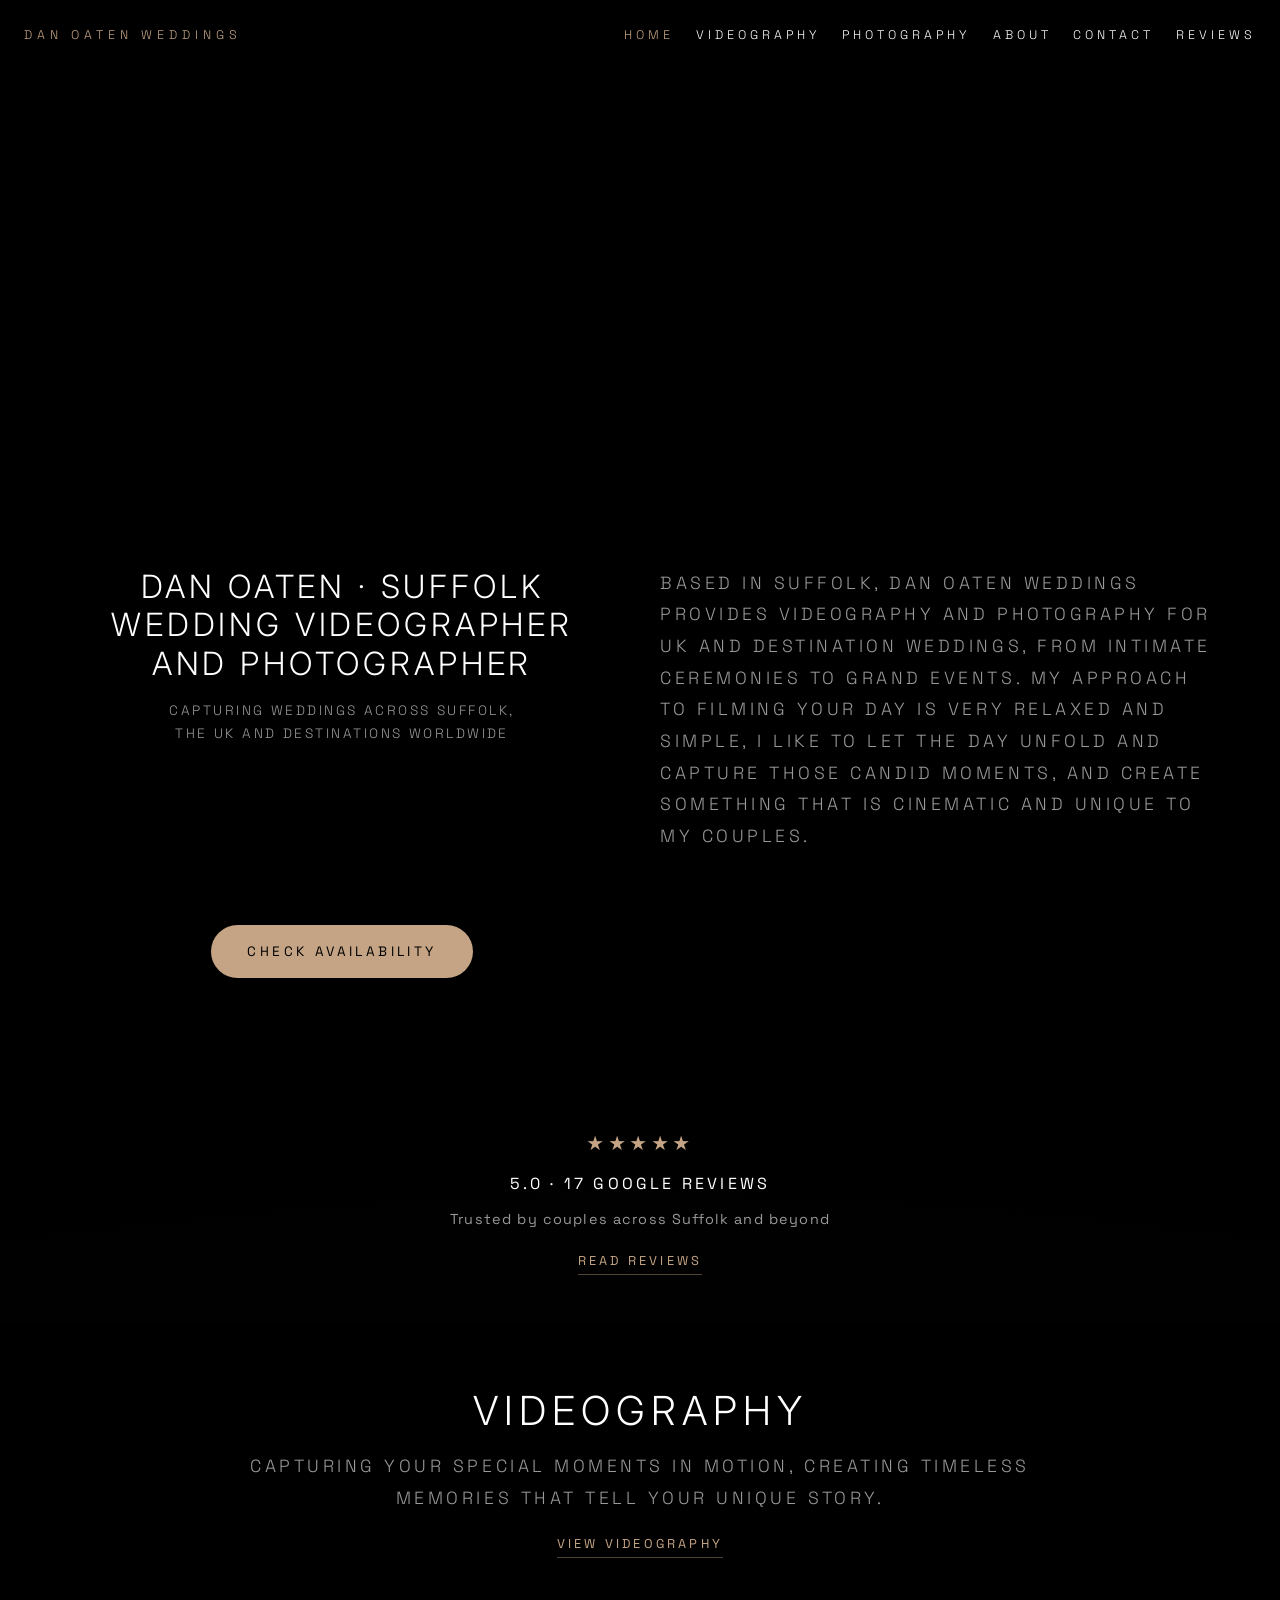
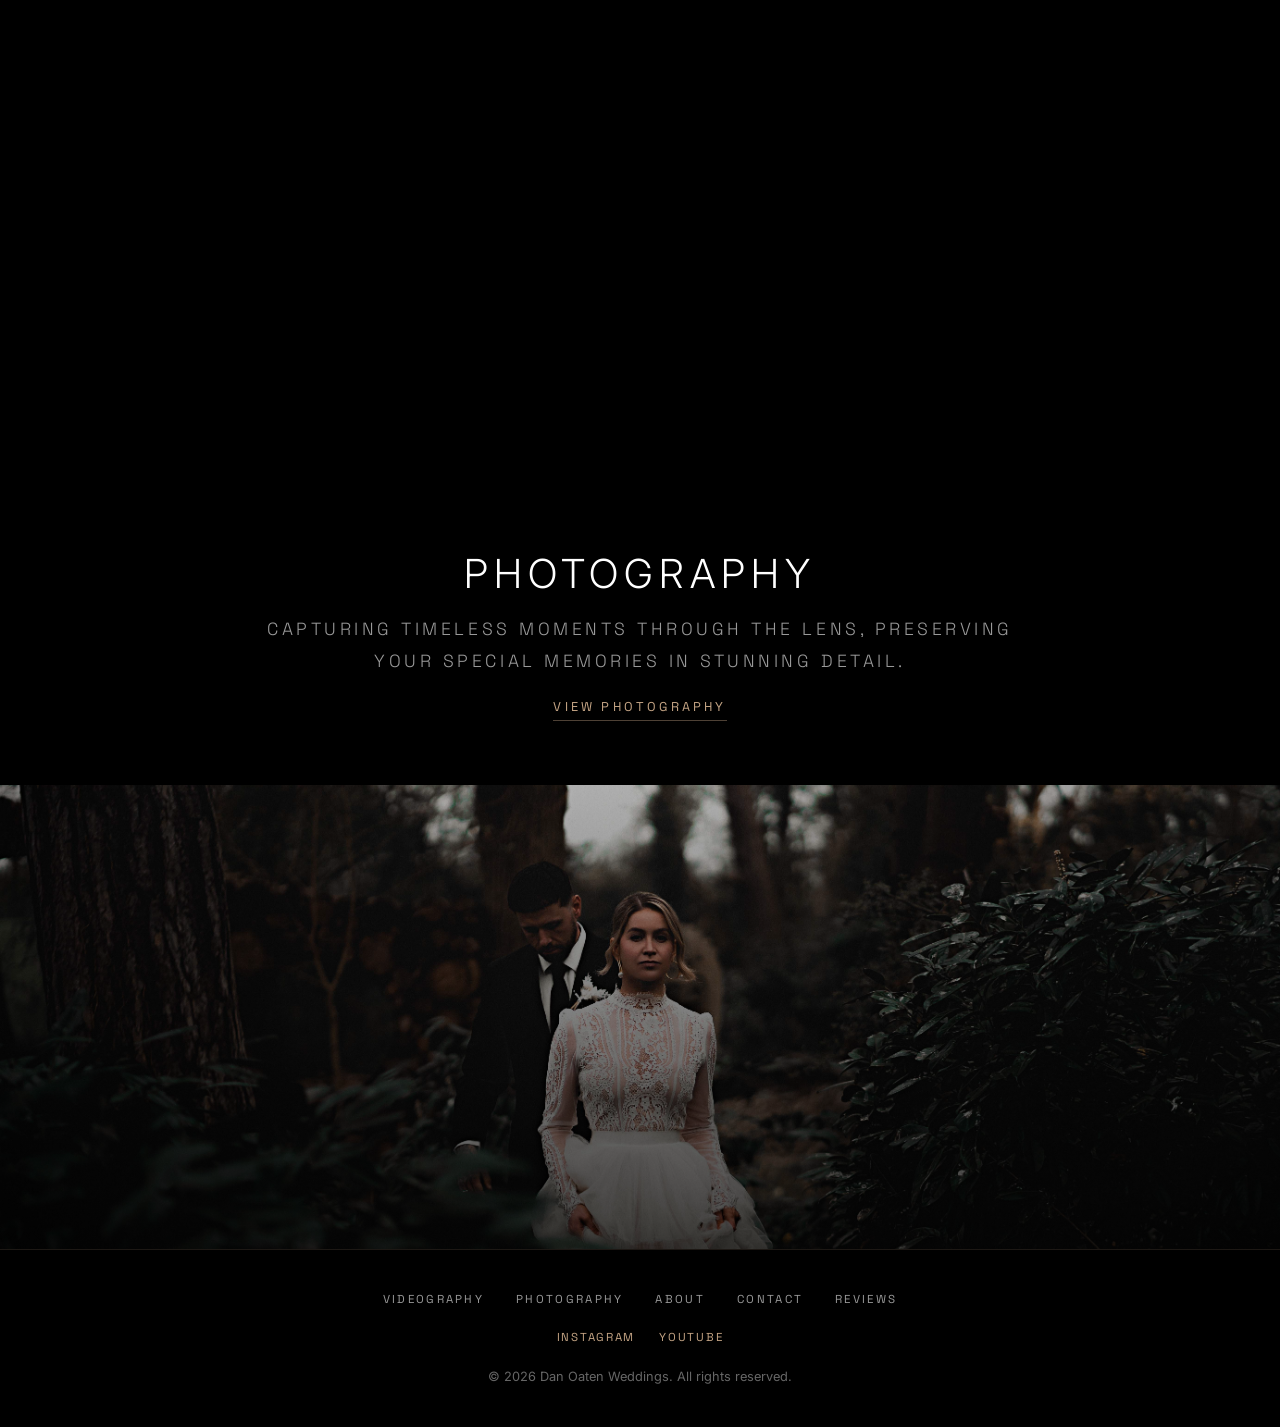
==== commit 55face7f: "Fix homepage banners: restore video autoplay and full-res photo. Use overlay links instead of wrappi" ====
--- a/index.html
+++ b/index.html
@@ -47,7 +47,7 @@
         ]
     }
     </script>
-    <link rel="stylesheet" href="styles.css?v=18">
+    <link rel="stylesheet" href="styles.css?v=19">
     <link rel="preconnect" href="https://fonts.googleapis.com">
     <link rel="preconnect" href="https://fonts.gstatic.com" crossorigin>
     <link rel="preconnect" href="https://www.youtube-nocookie.com">
@@ -114,7 +114,7 @@
         </div>
     </section>
 
-    <a href="videography.html" class="banner-link-section video-banner-section scroll-reveal">
+    <section class="video-banner-section banner-clickable scroll-reveal">
         <div class="banner-text-container">
             <h2 class="banner-title">VIDEOGRAPHY</h2>
             <p class="banner-description">Capturing your special moments in motion, creating timeless memories that tell your unique story.</p>
@@ -137,18 +137,20 @@
                 >
             </div>
         </div>
-    </a>
+        <a href="videography.html" class="banner-stretch-link" aria-label="View videography"></a>
+    </section>
 
-    <a href="photography.html" class="banner-link-section photo-banner-section scroll-reveal">
+    <section class="photo-banner-section banner-clickable scroll-reveal">
         <div class="banner-text-container">
             <h2 class="banner-title">PHOTOGRAPHY</h2>
             <p class="banner-description">Capturing timeless moments through the lens, preserving your special memories in stunning detail.</p>
             <span class="banner-section-cta">View photography</span>
         </div>
         <div class="banner-image-container">
-            <img src="PHOTOS FOR WEB/WEB THUMBS/woods.jpg" alt="Photography" class="banner-image" loading="lazy" decoding="async">
+            <img src="PHOTOS FOR WEB/WEB COMPRESSED VERSIONS/woods.jpg" alt="Photography" class="banner-image" loading="lazy" decoding="async">
         </div>
-    </a>
+        <a href="photography.html" class="banner-stretch-link" aria-label="View photography"></a>
+    </section>
 
     <footer class="site-footer">
         <div class="footer-content">
--- a/styles.css
+++ b/styles.css
@@ -3457,20 +3457,19 @@
     border-color: #e0c9a8;
 }
 
-/* Clickable homepage banner sections */
-.banner-link-section {
+/* Clickable homepage banner sections — no hover effects on media */
+.banner-clickable {
     position: relative;
-    display: block;
+}
+
+.banner-stretch-link {
+    position: absolute;
+    inset: 0;
+    z-index: 2;
     text-decoration: none;
-    color: inherit;
-    transition: opacity 0.3s ease;
-}
-
-.banner-link-section:hover {
-    opacity: 0.97;
-}
-
-.banner-link-section .banner-section-cta {
+}
+
+.banner-clickable .banner-section-cta {
     display: inline-block;
     margin-top: 1.25rem;
     font-family: 'Space Grotesk', sans-serif;
@@ -3480,26 +3479,18 @@
     color: #C4A484;
     border-bottom: 1px solid rgba(196, 164, 132, 0.4);
     padding-bottom: 0.15rem;
-    transition: color 0.3s ease, border-color 0.3s ease;
-}
-
-.banner-link-section:hover .banner-section-cta {
-    color: #e0c9a8;
-    border-color: #e0c9a8;
-}
-
-.banner-link-section .banner-image,
-.banner-link-section .banner-video-container {
-    transition: transform 0.5s ease;
-}
-
-.banner-link-section:hover .banner-image {
-    transform: scale(1.03);
-}
-
-.banner-link-section:hover .banner-video-container .hero-youtube-iframe,
-.banner-link-section:hover .banner-video-container .hero-youtube-poster {
-    transform: scale(1.03);
+}
+
+.banner-clickable .banner-text-container {
+    position: relative;
+    z-index: 3;
+    pointer-events: none;
+}
+
+.banner-clickable .banner-video-container,
+.banner-clickable .banner-image-container {
+    position: relative;
+    z-index: 1;
 }
 
 /* Site footer */
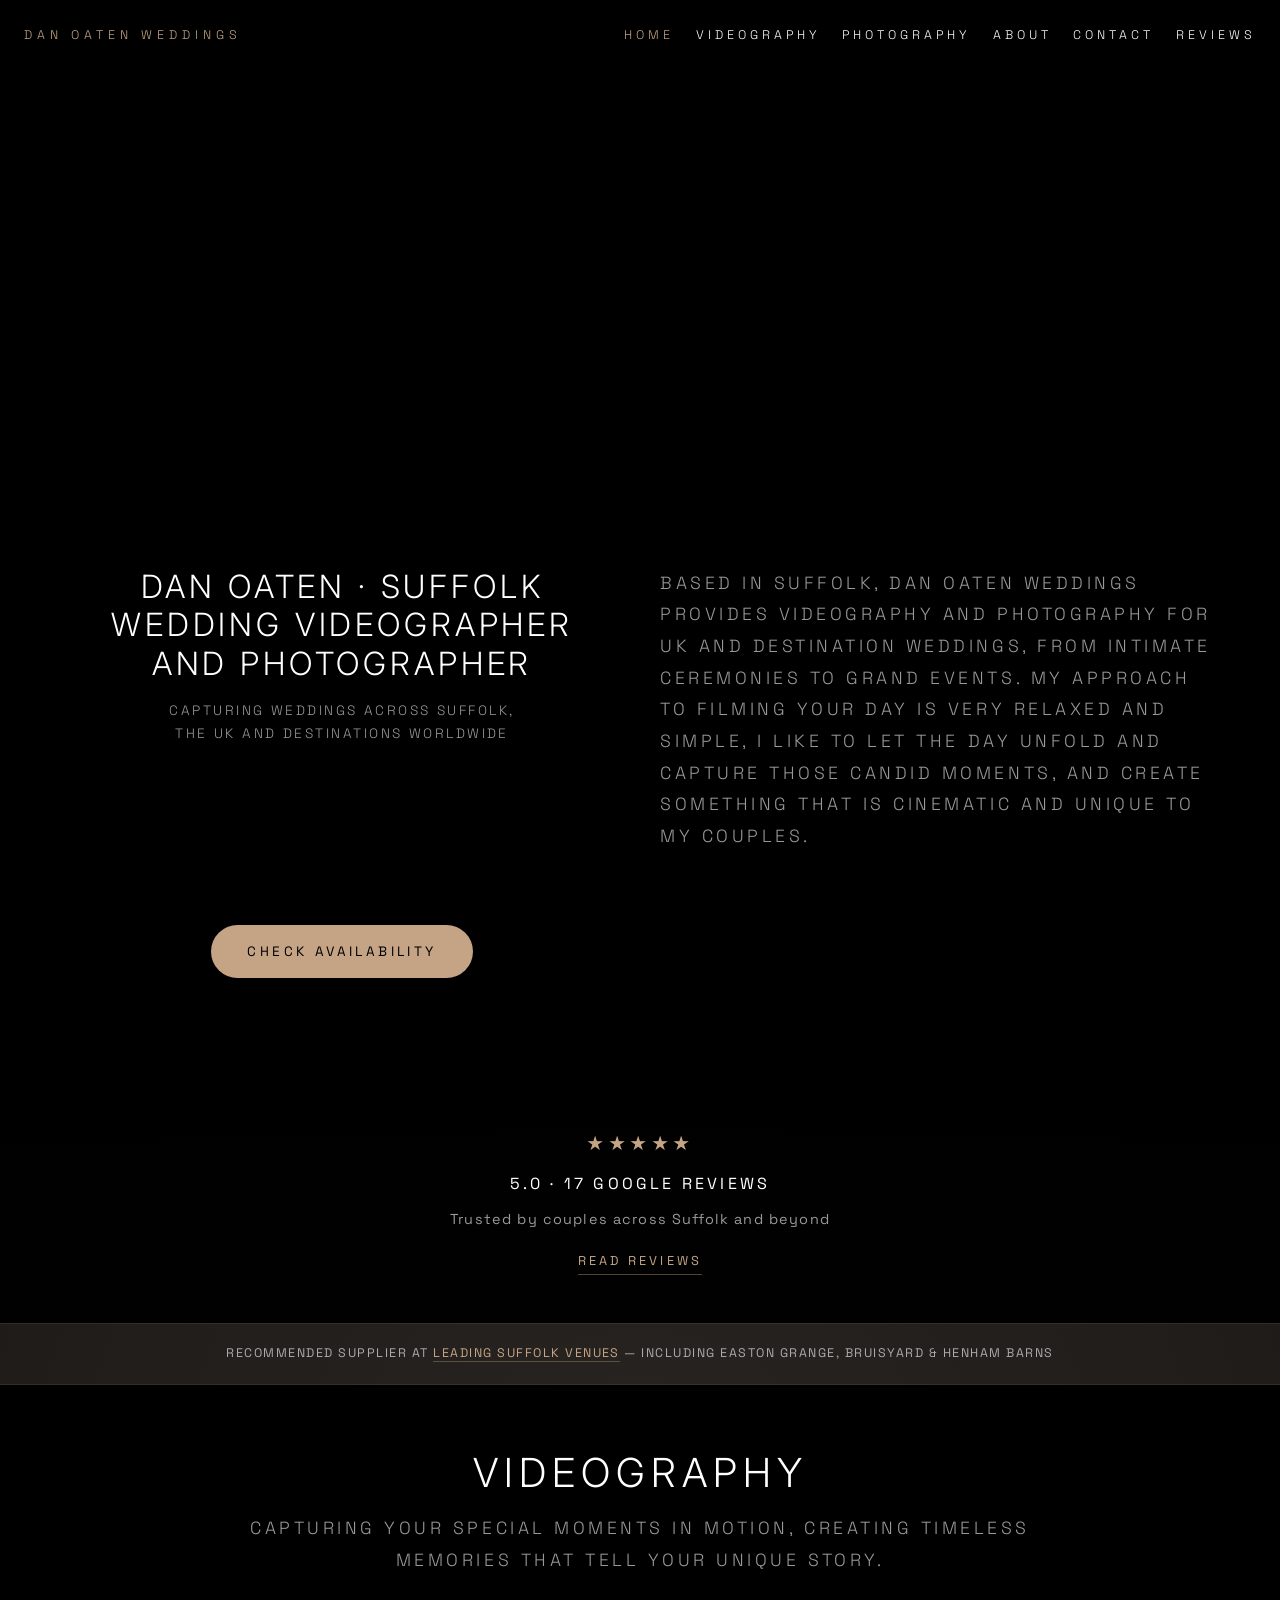
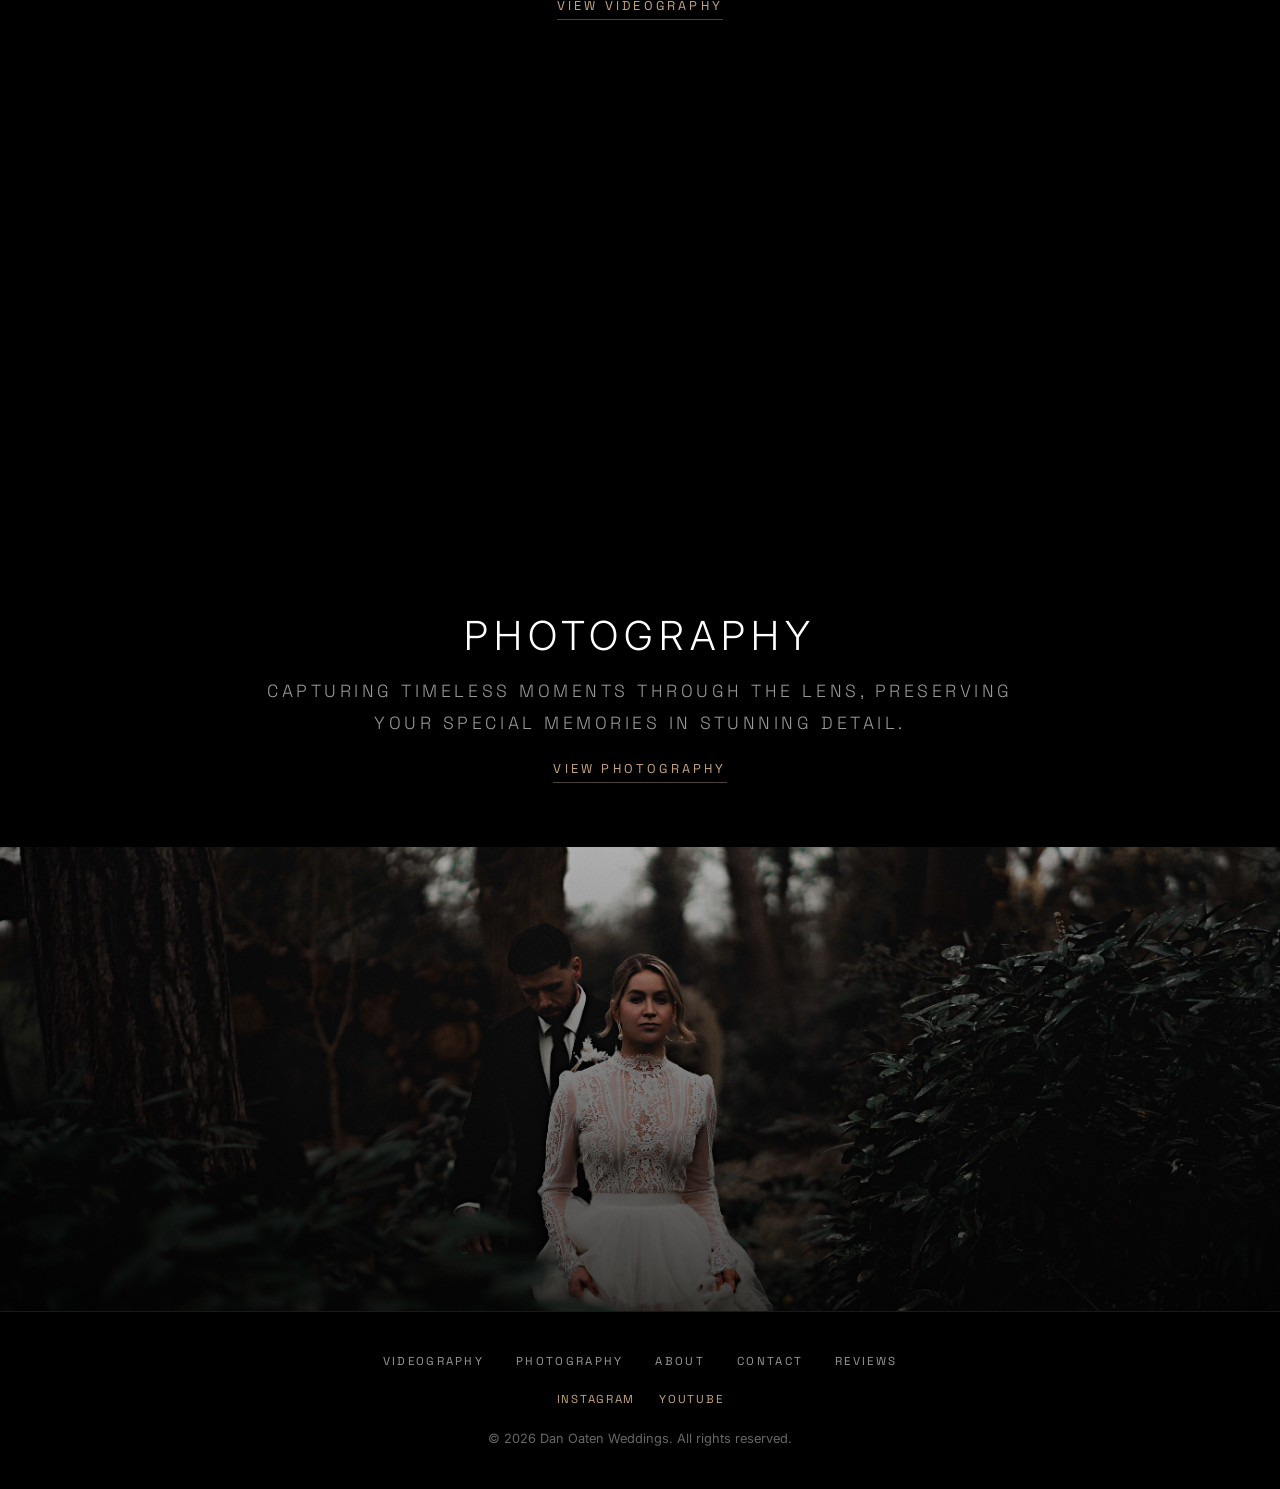
==== commit c9c991d4: "Redesign venue grid and add trust strip, enquiry tips, Instagram. Full-width 2x2 venue cards on Abou" ====
--- a/index.html
+++ b/index.html
@@ -47,7 +47,7 @@
         ]
     }
     </script>
-    <link rel="stylesheet" href="styles.css?v=19">
+    <link rel="stylesheet" href="styles.css?v=22">
     <link rel="preconnect" href="https://fonts.googleapis.com">
     <link rel="preconnect" href="https://fonts.gstatic.com" crossorigin>
     <link rel="preconnect" href="https://www.youtube-nocookie.com">
@@ -114,6 +114,10 @@
         </div>
     </section>
 
+    <section class="venue-trust-strip scroll-reveal" aria-label="Recommended Suffolk venues">
+        <p>Recommended supplier at <a href="about.html#venues">leading Suffolk venues</a> — including Easton Grange, Bruisyard &amp; Henham Barns</p>
+    </section>
+
     <section class="video-banner-section banner-clickable scroll-reveal">
         <div class="banner-text-container">
             <h2 class="banner-title">VIDEOGRAPHY</h2>
--- a/styles.css
+++ b/styles.css
@@ -2331,15 +2331,16 @@
     padding: 0 clamp(1rem, 2.5vw, 2.5rem);
 }
 
-/* About page: text | photo (centre) | suppliers */
+/* About page: text | photo (centre) */
 .about-spread-layout {
     display: grid;
-    grid-template-columns: minmax(0, 1.2fr) minmax(300px, 520px) minmax(0, 1.1fr);
-    gap: clamp(4.5rem, 9vw, 8rem);
+    grid-template-columns: minmax(0, 1.15fr) minmax(280px, 520px);
+    gap: clamp(3rem, 6vw, 5rem);
     align-items: center;
     margin: clamp(3rem, 6vh, 5rem) auto;
     width: 100%;
-    min-height: min(72vh, 820px);
+    max-width: 1100px;
+    min-height: unset;
 }
 
 .about-spread-text .about-text-container {
@@ -2478,44 +2479,10 @@
     font-size: 1.5rem;
 }
 
-@media (max-width: 1100px) {
+@media (max-width: 900px) {
     .about-spread-layout {
-        grid-template-columns: 1fr 1fr;
-        grid-template-areas:
-            "text text"
-            "photo suppliers";
-        gap: 3.5rem 4.5rem;
-        align-items: start;
-    }
-
-    .about-spread-text {
-        grid-area: text;
-    }
-
-    .about-spread-photo {
-        grid-area: photo;
-        justify-content: center;
-    }
-
-    .about-spread-suppliers {
-        grid-area: suppliers;
-    }
-
-    .about-spread-photo .about-portrait {
-        max-width: 100%;
-        max-height: 560px;
-    }
-}
-
-@media (max-width: 768px) {
-    .about-spread-layout {
-        min-height: unset;
         grid-template-columns: 1fr;
-        grid-template-areas:
-            "text"
-            "photo"
-            "suppliers";
-        gap: 3.75rem;
+        gap: 3rem;
     }
 
     .about-spread-text .about-text-container {
@@ -2526,21 +2493,11 @@
         max-width: min(100%, 400px);
         margin: 0 auto;
     }
-
-    .about-spread-suppliers {
-        text-align: center;
-        padding-top: 1rem;
-        border-top: 1px solid rgba(255, 255, 255, 0.08);
-    }
-
-    .about-spread-suppliers .recommended-title,
-    .about-spread-suppliers .recommended-subtitle {
-        text-align: center;
-    }
-
-    .about-spread-suppliers .recommended-grid {
-        max-width: 420px;
-        margin: 0 auto;
+}
+
+@media (max-width: 768px) {
+    .about-spread-layout {
+        gap: 2.5rem;
     }
 }
 
@@ -3638,21 +3595,6 @@
     padding: 0 2rem;
 }
 
-/* Photography — gallery hover + lightbox cursor */
-.wedding-images img,
-.other-occasions-images img {
-    cursor: zoom-in;
-    transition: transform 0.35s ease, box-shadow 0.35s ease;
-}
-
-.wedding-images img:hover,
-.other-occasions-images img:hover {
-    transform: scale(1.02);
-    box-shadow: 0 8px 24px rgba(0, 0, 0, 0.4);
-    z-index: 1;
-    position: relative;
-}
-
 /* Scroll reveal — site-wide */
 @media (prefers-reduced-motion: no-preference) {
     .scroll-reveal {
@@ -3701,5 +3643,492 @@
     .footer-nav {
         gap: 0.85rem 1.25rem;
     }
+
+    .about-header-text .about-page-title {
+        font-size: clamp(0.62rem, 2.85vw, 0.82rem);
+        letter-spacing: 0.05em;
+        white-space: nowrap;
+    }
+
+    .about-how-list {
+        grid-template-columns: 1fr;
+    }
+}
+
+/* About page — enhanced sections */
+.about-header-text {
+    text-align: center;
+    margin: 2rem 0 1rem;
+    padding: 0 1rem;
+}
+
+.about-page-title {
+    font-family: 'Inter', sans-serif;
+    font-size: 2.5rem;
+    font-weight: 300;
+    letter-spacing: 0.15em;
+    margin: 0 0 1rem;
+    text-transform: uppercase;
+    color: #fff;
+}
+
+.about-page-subtitle {
+    font-family: 'Space Grotesk', sans-serif;
+    font-size: 1.2rem;
+    color: #999;
+    font-weight: 100;
+    margin: 0 0 2rem;
+    letter-spacing: 0.2em;
+    text-transform: uppercase;
+}
+
+.about-spread-text .about-text-container .about-role-line {
+    font-family: 'Space Grotesk', sans-serif;
+    font-size: 0.85rem;
+    font-weight: 100;
+    letter-spacing: 0.2em;
+    text-transform: uppercase;
+    color: #C4A484;
+    margin: 0 0 1.75rem;
+}
+
+.about-section-heading {
+    font-family: 'Inter', sans-serif;
+    font-size: 1.75rem;
+    font-weight: 300;
+    letter-spacing: 0.12em;
+    text-transform: uppercase;
+    text-align: center;
+    color: #fff;
+    margin: 0 0 2rem;
+}
+
+.about-how-i-work {
+    max-width: 900px;
+    margin: 4rem auto;
+    padding: 0 1.5rem;
+}
+
+.about-how-list {
+    list-style: none;
+    margin: 0;
+    padding: 0;
+    display: grid;
+    grid-template-columns: repeat(2, 1fr);
+    gap: 1.25rem 2rem;
+}
+
+.about-how-list li {
+    font-family: 'Poppins', sans-serif;
+    font-size: 1rem;
+    line-height: 1.7;
+    color: #aaa;
+    padding-left: 1.25rem;
+    position: relative;
+}
+
+.about-how-list li::before {
+    content: '';
+    position: absolute;
+    left: 0;
+    top: 0.65em;
+    width: 6px;
+    height: 6px;
+    border-radius: 50%;
+    background: #C4A484;
+}
+
+.about-showreel {
+    max-width: 960px;
+    margin: 4rem auto;
+    padding: 0 1.5rem;
+}
+
+.about-video-container {
+    position: relative;
+    width: 100%;
+    aspect-ratio: 16 / 9;
+    overflow: hidden;
+    border-radius: 4px;
+    box-shadow: 0 12px 40px rgba(0, 0, 0, 0.45);
+}
+
+.about-video-container iframe {
+    position: absolute;
+    inset: 0;
+    width: 100%;
+    height: 100%;
+    border: 0;
+}
+
+.about-review-snippet {
+    max-width: 720px;
+    margin: 4rem auto;
+    padding: 2.5rem 2rem;
+    text-align: center;
+    border: 1px solid rgba(196, 164, 132, 0.2);
+    border-radius: 8px;
+    background: rgba(255, 255, 255, 0.03);
+}
+
+.about-review-stars {
+    color: #C4A484;
+    font-size: 0.9rem;
+    letter-spacing: 0.15em;
+    margin-bottom: 0.5rem;
+}
+
+.about-review-score {
+    font-family: 'Space Grotesk', sans-serif;
+    font-size: 0.75rem;
+    letter-spacing: 0.2em;
+    text-transform: uppercase;
+    color: #888;
+    margin: 0 0 1.25rem;
+}
+
+.about-review-quote {
+    margin: 0 0 1.25rem;
+    font-family: 'Poppins', sans-serif;
+    font-size: 1.05rem;
+    line-height: 1.75;
+    color: #ccc;
+    font-style: italic;
+}
+
+.about-review-author {
+    font-family: 'Space Grotesk', sans-serif;
+    font-size: 0.8rem;
+    letter-spacing: 0.15em;
+    text-transform: uppercase;
+    color: #C4A484;
+    margin-bottom: 1.25rem;
+}
+
+.about-review-link {
+    font-family: 'Space Grotesk', sans-serif;
+    font-size: 0.75rem;
+    letter-spacing: 0.25em;
+    text-transform: uppercase;
+    color: #C4A484;
+    text-decoration: none;
+    border-bottom: 1px solid rgba(196, 164, 132, 0.4);
+    padding-bottom: 0.15rem;
+    transition: color 0.3s ease, border-color 0.3s ease;
+}
+
+.about-review-link:hover {
+    color: #e0c9a8;
+    border-color: #e0c9a8;
+}
+
+.about-cta {
+    text-align: center;
+    margin: 4rem auto 5rem;
+    padding: 0 1.5rem;
+}
+
+.about-cta-text {
+    font-family: 'Space Grotesk', sans-serif;
+    font-size: 0.9rem;
+    letter-spacing: 0.15em;
+    text-transform: uppercase;
+    color: #999;
+    margin: 0 0 1.25rem;
+}
+
+/* About page — full-width venue grid */
+.about-venues {
+    max-width: 960px;
+    margin: 4rem auto;
+    padding: 0 1.5rem;
+}
+
+.about-venues-subtitle {
+    font-family: 'Poppins', sans-serif;
+    font-size: 1rem;
+    color: #888;
+    text-align: center;
+    margin: -1rem 0 2.5rem;
+    line-height: 1.7;
+}
+
+.about-venues-grid {
+    display: grid;
+    grid-template-columns: repeat(2, 1fr);
+    gap: 1.5rem;
+}
+
+.about-venue-card {
+    position: relative;
+    background: rgba(255, 255, 255, 0.04);
+    border: 1px solid rgba(196, 164, 132, 0.15);
+    border-radius: 12px;
+    transition: transform 0.3s ease, border-color 0.3s ease, background 0.3s ease;
+}
+
+.about-venue-card:hover {
+    transform: translateY(-4px);
+    border-color: rgba(196, 164, 132, 0.45);
+    background: rgba(255, 255, 255, 0.06);
+}
+
+.about-venue-badge {
+    position: absolute;
+    top: 1rem;
+    left: 1rem;
+    z-index: 2;
+    font-family: 'Space Grotesk', sans-serif;
+    font-size: 0.6rem;
+    font-weight: 400;
+    letter-spacing: 0.12em;
+    text-transform: uppercase;
+    color: #999;
+    background: rgba(0, 0, 0, 0.55);
+    padding: 0.35rem 0.65rem;
+    border-radius: 4px;
+    border: 1px solid rgba(255, 255, 255, 0.08);
+}
+
+.about-venue-instagram {
+    position: absolute;
+    top: 0.85rem;
+    right: 0.85rem;
+    z-index: 3;
+    display: flex;
+    align-items: center;
+    justify-content: center;
+    width: 2.25rem;
+    height: 2.25rem;
+    font-size: 1.25rem;
+    text-decoration: none;
+    border-radius: 50%;
+    background: rgba(0, 0, 0, 0.45);
+    transition: transform 0.25s ease, background 0.25s ease;
+}
+
+.about-venue-instagram i {
+    background: radial-gradient(circle at 30% 107%, #fdf497 0%, #fdf497 5%, #fd5949 45%, #d6249f 60%, #285aeb 90%);
+    -webkit-background-clip: text;
+    background-clip: text;
+    -webkit-text-fill-color: transparent;
+}
+
+.about-venue-instagram:hover {
+    transform: scale(1.08);
+    background: rgba(0, 0, 0, 0.65);
+}
+
+.about-venue-link {
+    display: flex;
+    flex-direction: column;
+    align-items: center;
+    padding: 2.75rem 1.5rem 1.75rem;
+    text-decoration: none;
+    text-align: center;
+    height: 100%;
+}
+
+.about-venue-logo-stage {
+    width: 100%;
+    max-width: 220px;
+    height: 110px;
+    background: #f5f0ea;
+    border-radius: 8px;
+    display: flex;
+    align-items: center;
+    justify-content: center;
+    padding: 1.25rem;
+    margin-bottom: 1.25rem;
+}
+
+.about-venue-logo-stage--dark {
+    background: #1a1a1a;
+    border: 1px solid rgba(255, 255, 255, 0.08);
+}
+
+.about-venue-logo-stage .venue-logo {
+    max-height: 80px;
+    max-width: 180px;
+    width: auto;
+    height: auto;
+    object-fit: contain;
+}
+
+.about-venue-name {
+    font-family: 'Playfair Display', serif;
+    font-size: 1.15rem;
+    font-weight: 400;
+    color: #C4A484;
+    margin: 0 0 0.35rem;
+    letter-spacing: 0.06em;
+}
+
+.about-venue-location {
+    font-family: 'Poppins', sans-serif;
+    font-size: 0.85rem;
+    color: #777;
+    margin: 0 0 1rem;
+}
+
+.about-venue-cta {
+    font-family: 'Space Grotesk', sans-serif;
+    font-size: 0.7rem;
+    letter-spacing: 0.2em;
+    text-transform: uppercase;
+    color: #999;
+    border-bottom: 1px solid rgba(196, 164, 132, 0.35);
+    padding-bottom: 0.1rem;
+    transition: color 0.3s ease, border-color 0.3s ease;
+}
+
+.about-venue-card:hover .about-venue-cta {
+    color: #C4A484;
+    border-color: #C4A484;
+}
+
+/* Homepage venue trust strip */
+.venue-trust-strip {
+    background: rgba(196, 164, 132, 0.08);
+    border-top: 1px solid rgba(196, 164, 132, 0.12);
+    border-bottom: 1px solid rgba(196, 164, 132, 0.12);
+    padding: 1.25rem 2rem;
+    text-align: center;
+}
+
+.venue-trust-strip p {
+    font-family: 'Space Grotesk', sans-serif;
+    font-size: 0.78rem;
+    letter-spacing: 0.12em;
+    text-transform: uppercase;
+    color: #aaa;
+    margin: 0;
+    line-height: 1.6;
+}
+
+.venue-trust-strip a {
+    color: #C4A484;
+    text-decoration: none;
+    border-bottom: 1px solid rgba(196, 164, 132, 0.35);
+    transition: color 0.3s ease;
+}
+
+.venue-trust-strip a:hover {
+    color: #e0c9a8;
+}
+
+/* Instagram strip */
+.instagram-strip {
+    max-width: 900px;
+    margin: 3rem auto 4rem;
+    padding: 0 1.5rem;
+}
+
+.instagram-strip-inner {
+    display: flex;
+    align-items: center;
+    gap: 1.25rem;
+    padding: 1.75rem 2rem;
+    background: rgba(255, 255, 255, 0.03);
+    border: 1px solid rgba(196, 164, 132, 0.2);
+    border-radius: 12px;
+}
+
+.instagram-strip-icon {
+    font-size: 2rem;
+    flex-shrink: 0;
+    background: radial-gradient(circle at 30% 107%, #fdf497 0%, #fdf497 5%, #fd5949 45%, #d6249f 60%, #285aeb 90%);
+    -webkit-background-clip: text;
+    background-clip: text;
+    -webkit-text-fill-color: transparent;
+}
+
+.instagram-strip-text {
+    flex: 1;
+    min-width: 0;
+}
+
+.instagram-strip-title {
+    font-family: 'Space Grotesk', sans-serif;
+    font-size: 0.85rem;
+    letter-spacing: 0.15em;
+    text-transform: uppercase;
+    color: #fff;
+    margin: 0 0 0.35rem;
+    font-weight: 400;
+}
+
+.instagram-strip-text p {
+    font-family: 'Poppins', sans-serif;
+    font-size: 0.9rem;
+    color: #888;
+    margin: 0;
+    line-height: 1.5;
+}
+
+.instagram-strip-link {
+    flex-shrink: 0;
+    font-family: 'Space Grotesk', sans-serif;
+    font-size: 0.75rem;
+    letter-spacing: 0.12em;
+    text-transform: uppercase;
+    color: #C4A484;
+    text-decoration: none;
+    padding: 0.65rem 1.1rem;
+    border: 1px solid rgba(196, 164, 132, 0.35);
+    border-radius: 50px;
+    transition: background 0.3s ease, color 0.3s ease;
+}
+
+.instagram-strip-link:hover {
+    background: rgba(196, 164, 132, 0.15);
+    color: #e0c9a8;
+}
+
+/* Contact enquiry tips */
+.contact-enquiry-tips {
+    max-width: 720px;
+    margin: 0 auto 2rem;
+    padding: 1.25rem 1.5rem;
+    background: rgba(196, 164, 132, 0.08);
+    border: 1px solid rgba(196, 164, 132, 0.15);
+    border-radius: 8px;
+    text-align: center;
+}
+
+.contact-enquiry-tips p {
+    font-family: 'Poppins', sans-serif;
+    font-size: 0.95rem;
+    line-height: 1.65;
+    color: #aaa;
+    margin: 0;
+}
+
+.contact-enquiry-tips p + p {
+    margin-top: 0.5rem;
+}
+
+.contact-enquiry-tips strong {
+    color: #C4A484;
+    font-weight: 500;
+}
+
+@media (max-width: 768px) {
+    .about-venues-grid {
+        grid-template-columns: 1fr;
+        max-width: 420px;
+        margin: 0 auto;
+    }
+
+    .instagram-strip-inner {
+        flex-direction: column;
+        text-align: center;
+        padding: 1.5rem;
+    }
+
+    .venue-trust-strip p {
+        font-size: 0.7rem;
+        letter-spacing: 0.08em;
+    }
 }
  
